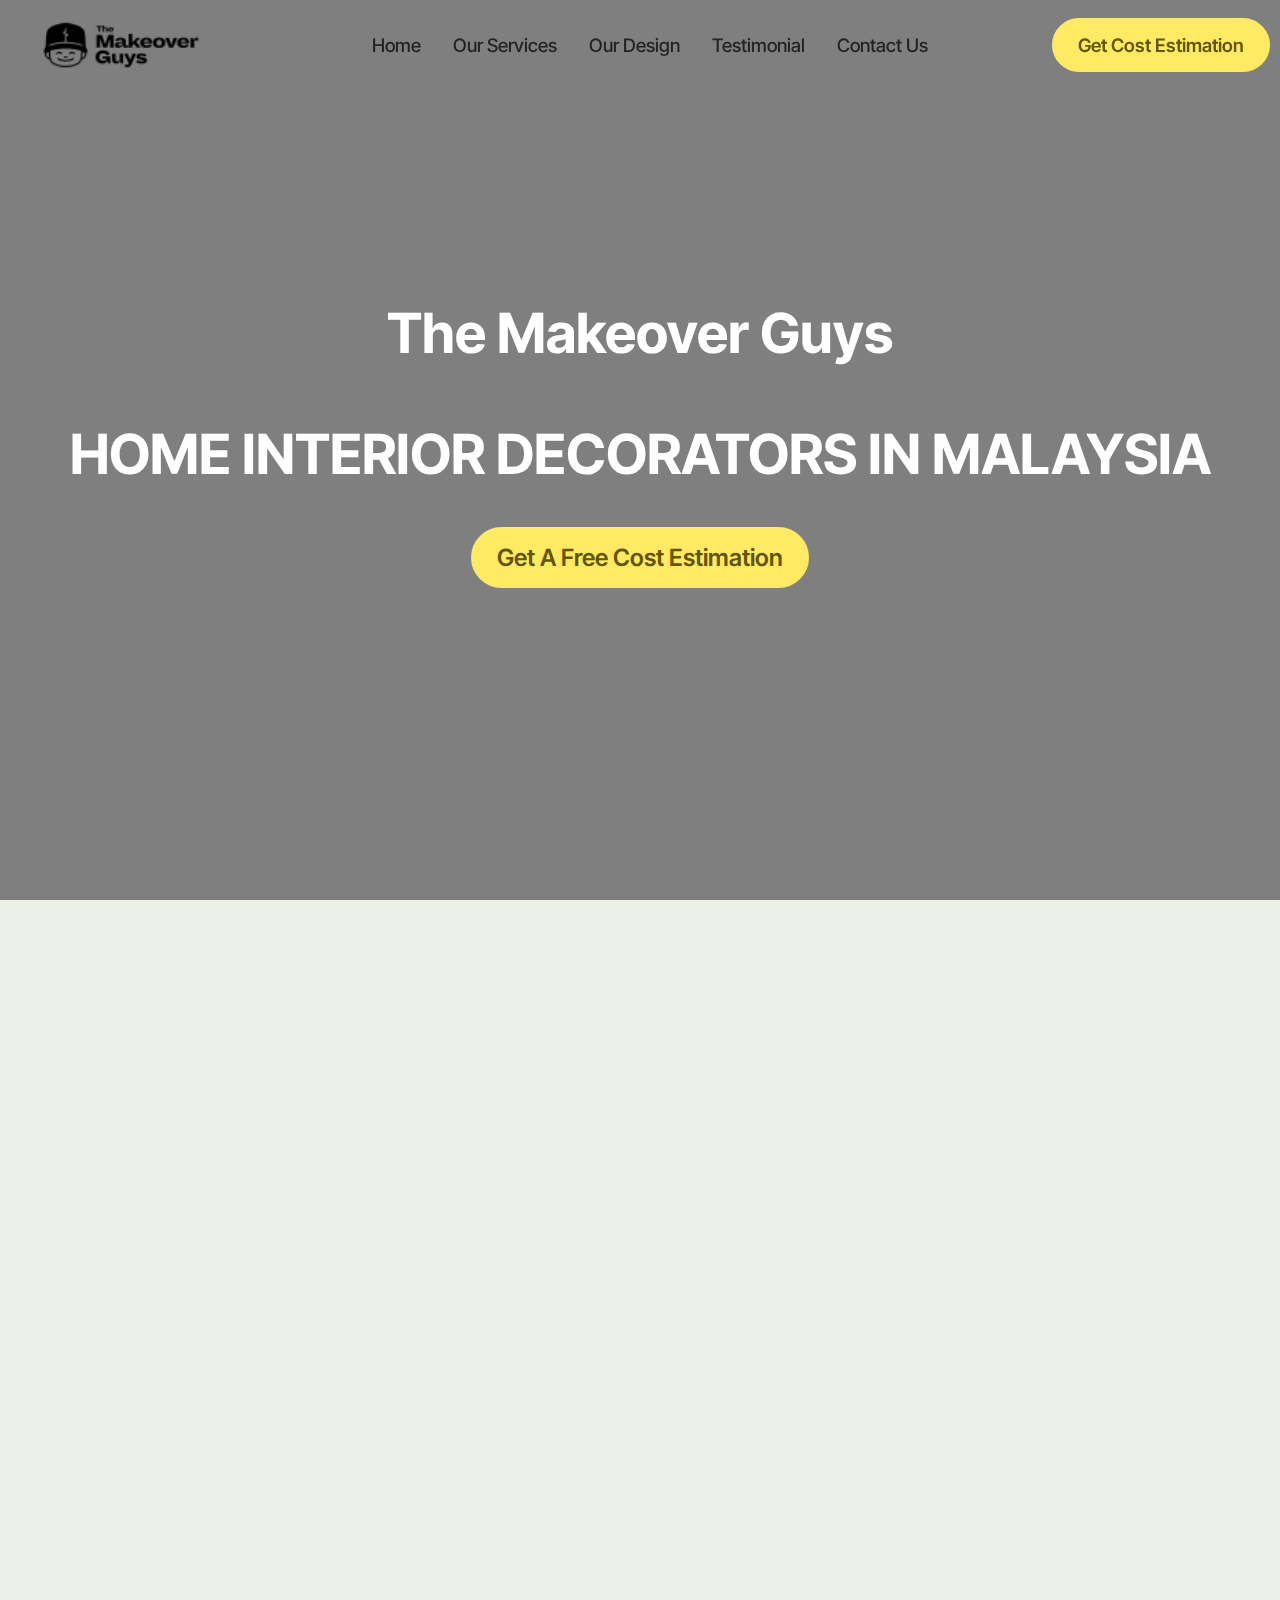
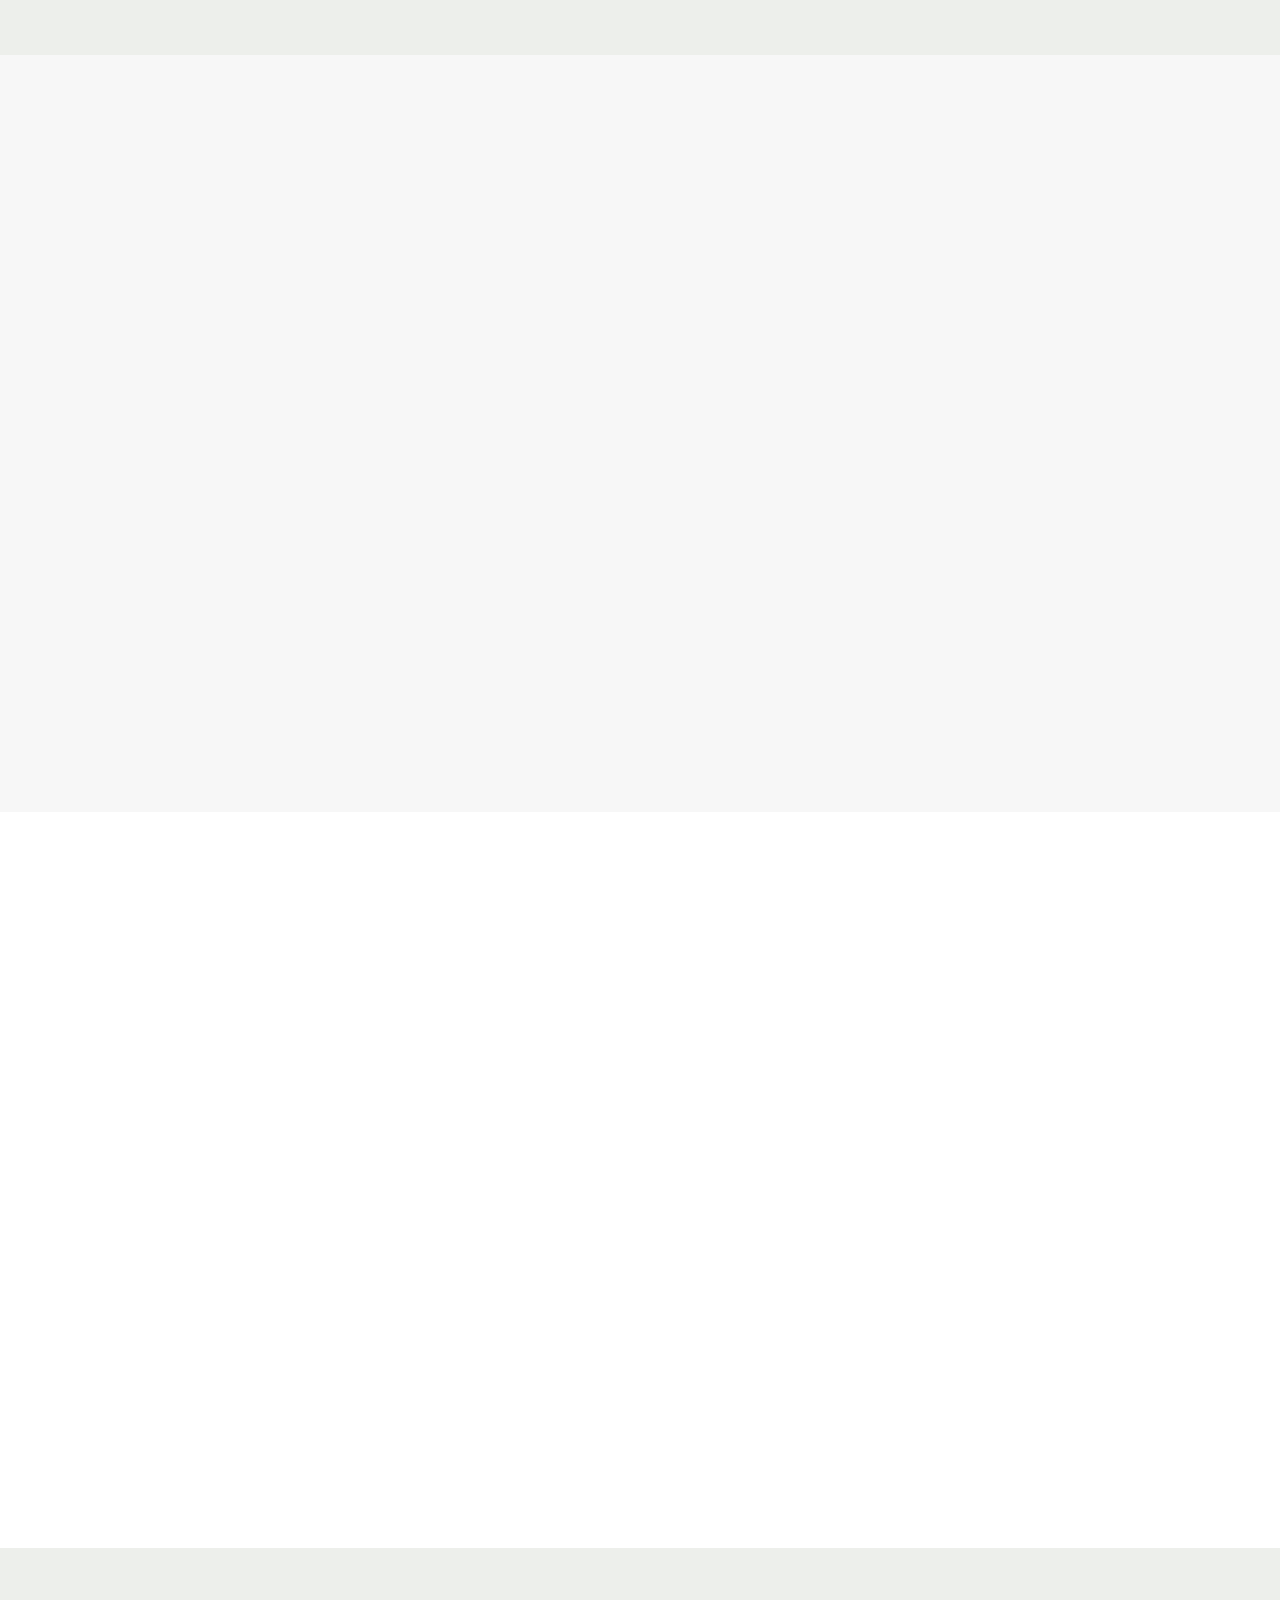
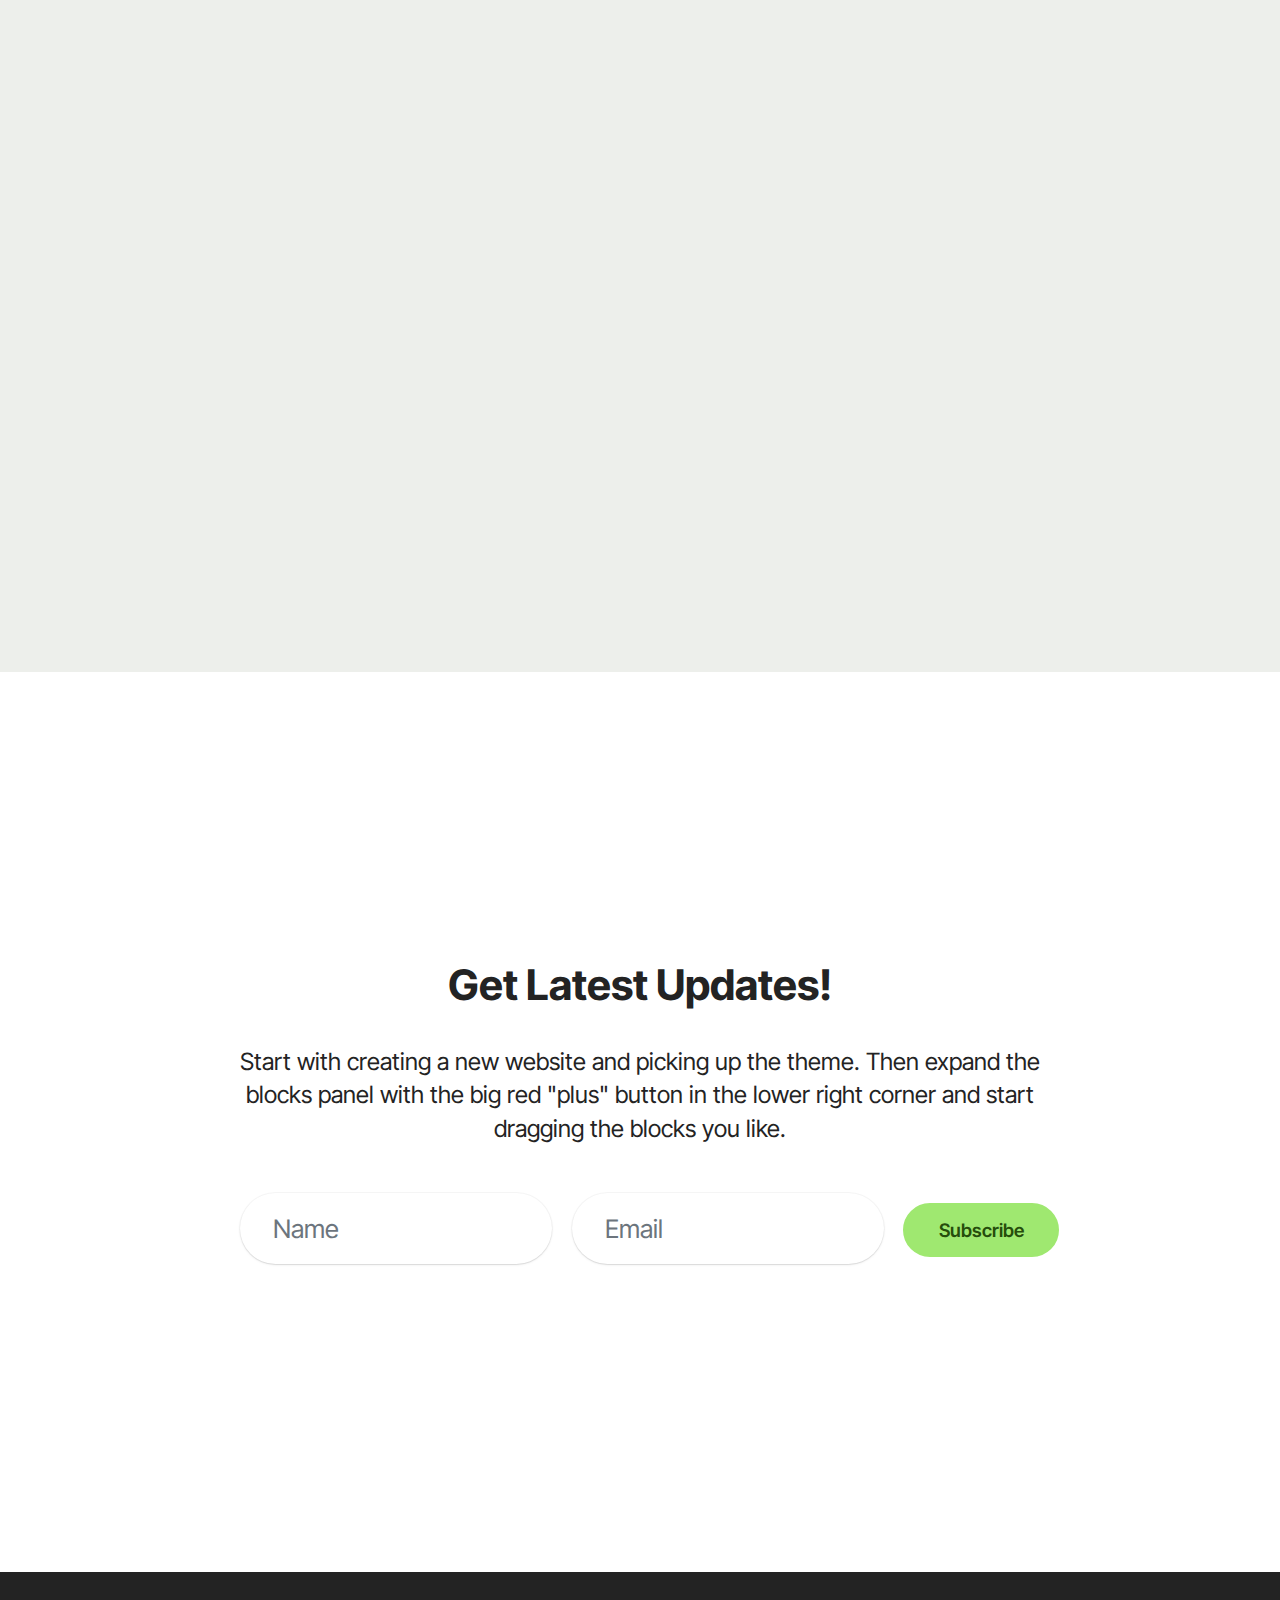
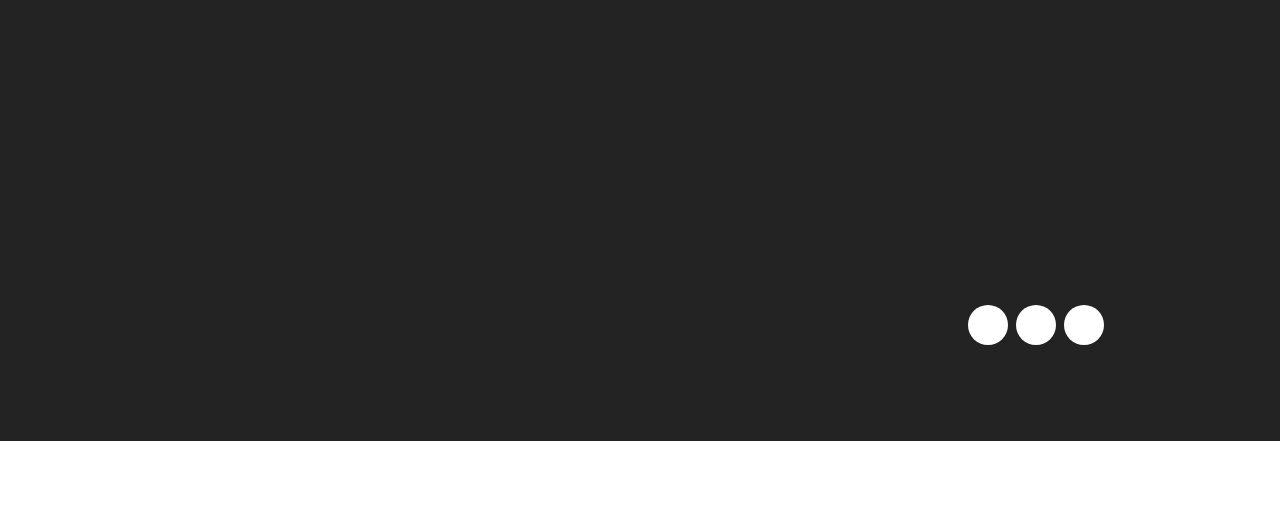
==== index.html @ 146c9460 "create github pages" ====
<!DOCTYPE html>
<html  >
<head>
  <!-- Site made with Mobirise Website Builder v5.9.18, https://mobirise.com -->
  <meta charset="UTF-8">
  <meta http-equiv="X-UA-Compatible" content="IE=edge">
  <meta name="generator" content="Mobirise v5.9.18, mobirise.com">
  <meta name="viewport" content="width=device-width, initial-scale=1, minimum-scale=1">
  <link rel="shortcut icon" href="assets/images/mog-115x36.png" type="image/x-icon">
  <meta name="description" content="">
  
  
  <title>Home</title>
  <link rel="stylesheet" href="assets/web/assets/mobirise-icons2/mobirise2.css">
  <link rel="stylesheet" href="assets/web/assets/mobirise-icons/mobirise-icons.css">
  <link rel="stylesheet" href="assets/bootstrap/css/bootstrap.min.css">
  <link rel="stylesheet" href="assets/bootstrap/css/bootstrap-grid.min.css">
  <link rel="stylesheet" href="assets/bootstrap/css/bootstrap-reboot.min.css">
  <link rel="stylesheet" href="assets/parallax/jarallax.css">
  <link rel="stylesheet" href="assets/animatecss/animate.css">
  <link rel="stylesheet" href="assets/dropdown/css/style.css">
  <link rel="stylesheet" href="assets/socicon/css/styles.css">
  <link rel="stylesheet" href="assets/theme/css/style.css">
  <link rel="preload" href="https://fonts.googleapis.com/css?family=Inter+Tight:100,200,300,400,500,600,700,800,900,100i,200i,300i,400i,500i,600i,700i,800i,900i&display=swap" as="style" onload="this.onload=null;this.rel='stylesheet'">
  <noscript><link rel="stylesheet" href="https://fonts.googleapis.com/css?family=Inter+Tight:100,200,300,400,500,600,700,800,900,100i,200i,300i,400i,500i,600i,700i,800i,900i&display=swap"></noscript>
  <link rel="preload" as="style" href="assets/mobirise/css/mbr-additional.css?v=JGMS5K"><link rel="stylesheet" href="assets/mobirise/css/mbr-additional.css?v=JGMS5K" type="text/css">

  
  
  
</head>
<body>
  
  <section data-bs-version="5.1" class="menu menu6 cid-ufK9BIDFIO" once="menu" id="menu06-1">
	

	<nav class="navbar navbar-dropdown opacityScroll navbar-fixed-top navbar-expand-lg">
		<div class="container">
			<div class="navbar-brand">
				<span class="navbar-logo">
					<a href="https://mobiri.se">
						<img src="assets/images/mog-115x36.png" alt="Mobirise Website Builder" style="height: 3.1rem;">
					</a>
				</span>
				<span class="navbar-caption-wrap"><a class="navbar-caption text-secondary display-7" href="https://mobiri.se"></a></span>
			</div>
			<button class="navbar-toggler" type="button" data-toggle="collapse" data-bs-toggle="collapse" data-target="#navbarSupportedContent" data-bs-target="#navbarSupportedContent" aria-controls="navbarNavAltMarkup" aria-expanded="false" aria-label="Toggle navigation">
				<div class="hamburger">
					<span></span>
					<span></span>
					<span></span>
					<span></span>
				</div>
			</button>
			<div class="collapse navbar-collapse opacityScroll" id="navbarSupportedContent">
				<ul class="navbar-nav nav-dropdown" data-app-modern-menu="true"><li class="nav-item">
						<a class="nav-link link text-black display-4" href="https://mobiri.se">Home</a>
					</li>
					<li class="nav-item">
						<a class="nav-link link text-black display-4" href="https://mobiri.se" aria-expanded="false">Our Services</a>
					</li>
					<li class="nav-item">
						<a class="nav-link link text-black display-4" href="https://mobiri.se">Our Design</a>
					</li><li class="nav-item"><a class="nav-link link text-black display-4" href="https://mobiri.se">Testimonial</a></li><li class="nav-item"><a class="nav-link link text-black display-4" href="https://mobiri.se">Contact Us</a></li></ul>
				
				<div class="navbar-buttons mbr-section-btn"><a class="btn btn-danger display-4" href="https://mobiri.se">Get Cost Estimation</a></div>
			</div>
		</div>
	</nav>
</section>

<section data-bs-version="5.1" class="header16 cid-uge7I8CUsF mbr-fullscreen" data-bg-video="https://www.youtube.com/watch?v=ysDFEWTK0n8&amp;t=70s" id="header17-7">
  
  <div class="mbr-overlay" style="opacity: 0.5; background-color: rgb(0, 0, 0);"></div>
  <div class="container-fluid">
    <div class="row">
      <div class="content-wrap col-12 col-md-12">
        <h1 class="mbr-section-title mbr-fonts-style mbr-white mb-4 display-1"><strong>The Makeover Guys</strong><br><strong><br>HOME INTERIOR DECORATORS IN MALAYSIA</strong></h1>
        
        
        <div class="mbr-section-btn"><a class="btn btn-danger display-7" href="https://mobiri.se">Get A Free Cost Estimation</a></div>
      </div>
    </div>
  </div>
</section>

<section data-bs-version="5.1" class="header1 cid-ugelvZWsQ1" id="header01-8">
	

	
	

	<div class="container">
		<div class="row justify-content-center">
			<div class="col-12 col-md-12 col-lg-7 image-wrapper">
				<img class="w-100" src="assets/images/1-1580x965.jpg" alt="Mobirise Website Builder">
			</div>
			<div class="col-12 col-lg col-md-12">
				<div class="text-wrapper align-left">
					<h1 class="mbr-section-title mbr-fonts-style mb-4 display-2"><strong>Enabling people to enjoy better homes</strong></h1>
					<p class="mbr-text mbr-fonts-style mb-4 display-7">We believe that great designs should, and can, be available to everyone.<br><br>A home is more than just 4 walls and a roof over your head. It is your sanctuary, a place where memories are built and moments are shared. Everybody wants a better home, but most are faced with high monetary costs, time costs, and difficult design decisions.<br><br>By implementing smart interiors, we effectively changed the age-old property industry and made it easier for society to live in better homes.<br></p>
					
				</div>
			</div>
		</div>
	</div>
</section>

<section data-bs-version="5.1" class="header1 cid-ugeorm2coM" id="header01-9">
	

	
	

	<div class="container">
		<div class="row justify-content-center">
			<div class="col-12 col-md-12 col-lg-5 image-wrapper">
				<img class="w-100" src="assets/images/about6-v2-561x561.png" alt="Mobirise Website Builder">
			</div>
			<div class="col-12 col-lg col-md-12">
				<div class="text-wrapper align-left">
					<h1 class="mbr-section-title mbr-fonts-style mb-4 display-2"><strong>We deliver</strong><div><strong>JOY, PROFITABILITY, AND TRUST</strong></div></h1>
					<p class="mbr-text mbr-fonts-style mb-4 display-7">Everything we do is in the spirit of sparking joy; from improving living spaces to witnessing the awestruck look on the faces of home seekers, now able to live in their dream home.<br><br>Unleashing the potential of property spaces inevitably leads to profitability, which is our primary aim - to increase your Return On Investment (ROI) with virtually no hassle on your part.<br><br>We are proud of what we do, and we'll never stop striving to uphold the trust you have bestowed on us.</p>
					
				</div>
			</div>
		</div>
	</div>
</section>

<section data-bs-version="5.1" class="features25 cid-ugfsfGLKFU" id="features1-b">
    

    
    
    <div class="container">
        <div class="row mb-5">
            <div class="col-12">
                <h3 class="mbr-section-title mbr-fonts-style align-center mb-2 display-2"><strong>Why Choose The Makeover Guys?</strong></h3>
                <h5 class="mbr-section-subtitle mbr-fonts-style align-center mb-0 display-7">Home makeovers are our passion, and we strive to do everything we can to make the entire process and outcome enjoyable for you - from ownstay to investors, and even tenants in mind.</h5>
            </div>
        </div>
        <div class="row">
            
            
            <div class="item features-without-image mb-5 col-12 col-md-4 active">
                <div class="item-wrapper align-center">
                    <div class="iconfont-wrapper">
                        <span class="mbr-iconfont mobi-mbri-cash mobi-mbri"></span>
                    </div>
                    <h5 class="card-title mbr-fonts-style display-7"><strong>Budget-Friendly Makeovers</strong></h5>
                    <p class="card-text mbr-fonts-style mb-0 display-7">All sites you create with the Mobirise web builder are
                        mobile-friendly natively. No special actions required.</p>
                </div>
            </div><div class="item features-without-image mb-5 col-12 col-md-4">
                <div class="item-wrapper align-center">
                    <div class="card-box">
                        <div class="iconfont-wrapper">
                            <span class="mbr-iconfont mbri-growing-chart"></span>
                        </div>
                        <h5 class="card-title mbr-fonts-style display-7"><strong>High Rental Rate</strong></h5>
                        <p class="card-text mbr-fonts-style mb-0 display-7">Select the theme that suits you. Each theme in the Mobirise
                            site builder contains a set of unique blocks.</p>
                    </div>
                </div>
            </div><div class="item features-without-image mb-5 col-12 col-md-4">
                <div class="item-wrapper align-center">
                    <div class="card-box">
                        <div class="iconfont-wrapper">
                            <span class="mbr-iconfont mobi-mbri-timer mobi-mbri"></span>
                        </div>
                        <h5 class="card-title mbr-fonts-style display-7"><strong>We Work Fast</strong></h5>
                        <p class="card-text mbr-fonts-style mb-0 display-7">Your property will be ready to rent in just 30 working days!</p>
                    </div>
                </div>
            </div>
        </div>
    </div>
</section>

<section data-bs-version="5.1" class="gallery06 cid-ugfxtfEKmx" id="gallery06-i">
    
    
    <div class="container">
        <div class="row justify-content-center">
            <div class="col-12 content-head">
                <div class="mbr-section-head mb-5">
                    <h4 class="mbr-section-title mbr-fonts-style align-center mb-0 display-2"><strong>Experience Our Space Design</strong></h4>
                    
                </div>
            </div>
        </div>
        <div class="row">
            <div class="item features-image col-12 col-md-6 col-lg-3 active">
                <div class="item-wrapper">
                    <div class="item-img">
                        <img src="assets/images/1-1-591x361.jpg" alt="Mobirise Website Builder" title="" data-slide-to="0" data-bs-slide-to="0">
                    </div>
                </div>
            </div>
            <div class="item features-image col-12 col-md-6 col-lg-3">
                <div class="item-wrapper">
                    <div class="item-img">
                        <img src="assets/images/1-591x361.jpg" alt="Mobirise Website Builder" title="" data-slide-to="1" data-bs-slide-to="1">
                    </div>
                </div>
            </div>
            <div class="item features-image col-12 col-md-6 col-lg-3">
                <div class="item-wrapper">
                    <div class="item-img">
                        <img src="assets/images/zen-591x361.jpg" alt="Mobirise Website Builder" title="" data-slide-to="2" data-bs-slide-to="2">
                    </div>
                </div>
            </div>
            <div class="item features-image col-12 col-md-6 col-lg-3">
                <div class="item-wrapper">
                    <div class="item-img">
                        <img src="assets/images/dew-591x361.jpg" alt="Mobirise Website Builder" title="" data-slide-to="3" data-bs-slide-to="3">
                    </div>
                </div>
            </div>
            
            
            
            

        </div>
        <div class="mbr-section-btn mt-4"><a class="btn btn-primary display-7" href="https://mobiri.se">More Design</a></div>
    </div>
</section>

<section data-bs-version="5.1" class="form1 cid-ugfuvEp66Y mbr-fullscreen mbr-parallax-background" id="form1-d">

    

    
    <div class="mbr-overlay" style="opacity: 0.5; background-color: rgb(255, 255, 255);"></div>
    <div class="container">
        <div class="row justify-content-center">
            <div class="col-lg-8 mx-auto mbr-form" data-form-type="formoid">
                <form action="https://mobirise.eu/" method="POST" class="mbr-form form-with-styler" data-form-title="Form Name"><input type="hidden" name="email" data-form-email="true" value="2MekInTmHu/ZaYK9vKWBrpuL0NGkNhLraY0VZ3li3/+sX17E/9TIN7U1PrMt8M6JyFvactoIgnVIHXqr+yWojLuPo8VQEpiT2eJbRAEQZX0fforETKlGR0cf86oUn6zM">
                    <div class="row">
                        <div hidden="hidden" data-form-alert="" class="alert alert-success col-12">Thanks for filling out the form!</div>
                        <div hidden="hidden" data-form-alert-danger="" class="alert alert-danger col-12">
                            Oops...! some problem!
                        </div>
                    </div>
                    <div class="dragArea row">
                        <div class="col-12">
                            <h1 class="mbr-section-title mb-4 mbr-fonts-style align-center display-2">
                                <strong>Get Latest Updates!</strong>
                            </h1>
                        </div>
                        <div class="col-12">
                            <p class="mbr-text mbr-fonts-style mb-5 align-center display-7">Start with creating a new website and picking up the theme. Then expand the blocks panel with the big red "plus" button in the lower right corner and start dragging the blocks you like.</p>
                        </div>
                        <div class="col-md col-12 form-group mb-3" data-for="name">
                            <input type="text" name="name" placeholder="Name" data-form-field="Name" class="form-control" id="name-form1-d">
                        </div>
                        <div class="col-md col-12 form-group mb-3" data-for="email">
                            <input type="email" name="email" placeholder="Email" data-form-field="Email" class="form-control" id="email-form1-d">
                        </div>
                        <div class="mbr-section-btn col-12 col-md-auto">
                            <button type="submit" class="btn btn-primary display-4">Subscribe</button>
                        </div>
                    </div>
                </form>
            </div>
        </div>
    </div>
</section>

<section data-bs-version="5.1" class="footer1 cid-ugfulcZ9ON" once="footers" id="footer1-c">

    

    
    
    <div class="container">
        <div class="row mbr-white">
            <div class="col-12 col-md-6 col-lg-3">
                <h5 class="mbr-section-subtitle mbr-fonts-style mb-2 display-7">
                    <strong>Mobirise Help</strong>
                </h5>
                <ul class="list mbr-fonts-style display-4">
                    <li class="mbr-text item-wrap">Help Center</li>
                    <li class="mbr-text item-wrap">Mobirise Forums</li>
                    <li class="mbr-text item-wrap">Mobirise Kit</li>
                    <li class="mbr-text item-wrap">Our site</li>
                </ul>
            </div>
            <div class="col-12 col-md-6 col-lg-3">
                <h5 class="mbr-section-subtitle mbr-fonts-style mb-2 display-7">
                    <strong>Themes</strong>
                </h5>
                <ul class="list mbr-fonts-style display-4">

                    <li class="mbr-text item-wrap">Mobirise 5</li>
                    <li class="mbr-text item-wrap">Mobirise AMP</li>
                    <li class="mbr-text item-wrap">Mobirise Kit</li>
                </ul>
            </div>
            <div class="col-12 col-md-6 col-lg-3">
                <h5 class="mbr-section-subtitle mbr-fonts-style mb-2 display-7">
                    <strong>Extensions</strong>
                </h5>
                <ul class="list mbr-fonts-style display-4">
                    <li class="mbr-text item-wrap">Code Editor</li>
                    <li class="mbr-text item-wrap">Form Builder</li>
                    <li class="mbr-text item-wrap">Popup Builder</li>
                    <li class="mbr-text item-wrap">Enterprise</li>
                </ul>
            </div>
            <div class="col-12 col-md-6 col-lg-3">
                <h5 class="mbr-section-subtitle mbr-fonts-style mb-2 display-7">
                    <strong>About</strong>
                </h5>
                <p class="mbr-text mbr-fonts-style mb-4 display-4">
                    Mobirise is a free offline app for
                    Windows and Mac to easily create small/medium websites, landing pages, online resumes and
                    portfolios.</p>
                <h5 class="mbr-section-subtitle mbr-fonts-style mb-3 display-7">
                    <strong>Social</strong>
                </h5>
                <div class="social-row display-7">
                    <div class="soc-item">
                        <a href="https://twitter.com/mobirise" target="_blank">
                            <span class="mbr-iconfont socicon socicon-facebook"></span>
                        </a>
                    </div>
                    <div class="soc-item">
                        <a href="https://twitter.com/mobirise" target="_blank">
                            <span class="mbr-iconfont socicon socicon-twitter"></span>
                        </a>
                    </div>
                    <div class="soc-item">
                        <a href="https://twitter.com/mobirise" target="_blank">
                            <span class="mbr-iconfont socicon socicon-instagram"></span>
                        </a>
                    </div>
                    
                </div>
            </div>
            
        </div>
    </div>
</section><section class="display-7" style="padding: 0;align-items: center;justify-content: center;flex-wrap: wrap;    align-content: center;display: flex;position: relative;height: 4rem;"><a href="https://mobiri.se/3269190" style="flex: 1 1;height: 4rem;position: absolute;width: 100%;z-index: 1;"><img alt="" style="height: 4rem;" src="[data-uri]"></a><p style="margin: 0;text-align: center;" class="display-7">&#8204;</p><a style="z-index:1" href="https://mobirise.com/builder/ai-website-generator.html">AI Website Generator</a></section><script src="assets/bootstrap/js/bootstrap.bundle.min.js"></script>  <script src="assets/parallax/jarallax.js"></script>  <script src="assets/smoothscroll/smooth-scroll.js"></script>  <script src="assets/ytplayer/index.js"></script>  <script src="assets/dropdown/js/navbar-dropdown.js"></script>  <script src="assets/vimeoplayer/player.js"></script>  <script src="assets/theme/js/script.js"></script>  <script src="assets/formoid/formoid.min.js"></script>  
  
  
  <input name="animation" type="hidden">
  </body>
</html>
---- assets/web/assets/mobirise-icons2/mobirise2.css ----
@font-face {
  font-family: 'Moririse2';
  font-display: swap;
  src:  url('mobirise2.eot?f2bix4');
  src:  url('mobirise2.eot?f2bix4#iefix') format('embedded-opentype'),
    url('mobirise2.ttf?f2bix4') format('truetype'),
    url('mobirise2.woff?f2bix4') format('woff'),
    url('mobirise2.svg?f2bix4#mobirise2') format('svg');
  font-weight: normal;
  font-style: normal;
}

[class^="mobi-"], [class*=" mobi-"] {
  /* use !important to prevent issues with browser extensions that change fonts */
  font-family: 'Moririse2' !important;
  speak: none;
  font-style: normal;
  font-weight: normal;
  font-variant: normal;
  text-transform: none;
  line-height: 1;

  /* Better Font Rendering =========== */
  -webkit-font-smoothing: antialiased;
  -moz-osx-font-smoothing: grayscale;
}

.mobi-mbri-add-submenu:before {
  content: "\e900";
}
.mobi-mbri-alert:before {
  content: "\e901";
}
.mobi-mbri-align-center:before {
  content: "\e902";
}
.mobi-mbri-align-justify:before {
  content: "\e903";
}
.mobi-mbri-align-left:before {
  content: "\e904";
}
.mobi-mbri-align-right:before {
  content: "\e905";
}
.mobi-mbri-android:before {
  content: "\e906";
}
.mobi-mbri-apple:before {
  content: "\e907";
}
.mobi-mbri-arrow-down:before {
  content: "\e908";
}
.mobi-mbri-arrow-next:before {
  content: "\e909";
}
.mobi-mbri-arrow-prev:before {
  content: "\e90a";
}
.mobi-mbri-arrow-up:before {
  content: "\e90b";
}
.mobi-mbri-bold:before {
  content: "\e90c";
}
.mobi-mbri-bookmark:before {
  content: "\e90d";
}
.mobi-mbri-bootstrap:before {
  content: "\e90e";
}
.mobi-mbri-briefcase:before {
  content: "\e90f";
}
.mobi-mbri-browse:before {
  content: "\e910";
}
.mobi-mbri-bulleted-list:before {
  content: "\e911";
}
.mobi-mbri-calendar:before {
  content: "\e912";
}
.mobi-mbri-camera:before {
  content: "\e913";
}
.mobi-mbri-cart-add:before {
  content: "\e914";
}
.mobi-mbri-cart-full:before {
  content: "\e915";
}
.mobi-mbri-cash:before {
  content: "\e916";
}
.mobi-mbri-change-style:before {
  content: "\e917";
}
.mobi-mbri-chat:before {
  content: "\e918";
}
.mobi-mbri-clock:before {
  content: "\e919";
}
.mobi-mbri-close:before {
  content: "\e91a";
}
.mobi-mbri-cloud:before {
  content: "\e91b";
}
.mobi-mbri-code:before {
  content: "\e91c";
}
.mobi-mbri-contact-form:before {
  content: "\e91d";
}
.mobi-mbri-credit-card:before {
  content: "\e91e";
}
.mobi-mbri-cursor-click:before {
  content: "\e91f";
}
.mobi-mbri-cust-feedback:before {
  content: "\e920";
}
.mobi-mbri-database:before {
  content: "\e921";
}
.mobi-mbri-delivery:before {
  content: "\e922";
}
.mobi-mbri-desktop:before {
  content: "\e923";
}
.mobi-mbri-devices:before {
  content: "\e924";
}
.mobi-mbri-down:before {
  content: "\e925";
}
.mobi-mbri-download-2:before {
  content: "\e926";
}
.mobi-mbri-download:before {
  content: "\e927";
}
.mobi-mbri-drag-n-drop-2:before {
  content: "\e928";
}
.mobi-mbri-drag-n-drop:before {
  content: "\e929";
}
.mobi-mbri-edit-2:before {
  content: "\e92a";
}
.mobi-mbri-edit:before {
  content: "\e92b";
}
.mobi-mbri-error:before {
  content: "\e92c";
}
.mobi-mbri-extension:before {
  content: "\e92d";
}
.mobi-mbri-features:before {
  content: "\e92e";
}
.mobi-mbri-file:before {
  content: "\e92f";
}
.mobi-mbri-flag:before {
  content: "\e930";
}
.mobi-mbri-folder:before {
  content: "\e931";
}
.mobi-mbri-gift:before {
  content: "\e932";
}
.mobi-mbri-github:before {
  content: "\e933";
}
.mobi-mbri-globe-2:before {
  content: "\e934";
}
.mobi-mbri-globe:before {
  content: "\e935";
}
.mobi-mbri-growing-chart:before {
  content: "\e936";
}
.mobi-mbri-hearth:before {
  content: "\e937";
}
.mobi-mbri-help:before {
  content: "\e938";
}
.mobi-mbri-home:before {
  content: "\e939";
}
.mobi-mbri-hot-cup:before {
  content: "\e93a";
}
.mobi-mbri-idea:before {
  content: "\e93b";
}
.mobi-mbri-image-gallery:before {
  content: "\e93c";
}
.mobi-mbri-image-slider:before {
  content: "\e93d";
}
.mobi-mbri-info:before {
  content: "\e93e";
}
.mobi-mbri-italic:before {
  content: "\e93f";
}
.mobi-mbri-key:before {
  content: "\e940";
}
.mobi-mbri-laptop:before {
  content: "\e941";
}
.mobi-mbri-layers:before {
  content: "\e942";
}
.mobi-mbri-left-right:before {
  content: "\e943";
}
.mobi-mbri-left:before {
  content: "\e944";
}
.mobi-mbri-letter:before {
  content: "\e945";
}
.mobi-mbri-like:before {
  content: "\e946";
}
.mobi-mbri-link:before {
  content: "\e947";
}
.mobi-mbri-lock:before {
  content: "\e948";
}
.mobi-mbri-login:before {
  content: "\e949";
}
.mobi-mbri-logout:before {
  content: "\e94a";
}
.mobi-mbri-magic-stick:before {
  content: "\e94b";
}
.mobi-mbri-map-pin:before {
  content: "\e94c";
}
.mobi-mbri-menu:before {
  content: "\e94d";
}
.mobi-mbri-mobile-2:before {
  content: "\e94e";
}
.mobi-mbri-mobile-horizontal:before {
  content: "\e94f";
}
.mobi-mbri-mobile:before {
  content: "\e950";
}
.mobi-mbri-mobirise:before {
  content: "\e951";
}
.mobi-mbri-more-horizontal:before {
  content: "\e952";
}
.mobi-mbri-more-vertical:before {
  content: "\e953";
}
.mobi-mbri-music:before {
  content: "\e954";
}
.mobi-mbri-new-file:before {
  content: "\e955";
}
.mobi-mbri-numbered-list:before {
  content: "\e956";
}
.mobi-mbri-opened-folder:before {
  content: "\e957";
}
.mobi-mbri-pages:before {
  content: "\e958";
}
.mobi-mbri-paper-plane:before {
  content: "\e959";
}
.mobi-mbri-paperclip:before {
  content: "\e95a";
}
.mobi-mbri-phone:before {
  content: "\e95b";
}
.mobi-mbri-photo:before {
  content: "\e95c";
}
.mobi-mbri-photos:before {
  content: "\e95d";
}
.mobi-mbri-pin:before {
  content: "\e95e";
}
.mobi-mbri-play:before {
  content: "\e95f";
}
.mobi-mbri-plus:before {
  content: "\e960";
}
.mobi-mbri-preview:before {
  content: "\e961";
}
.mobi-mbri-print:before {
  content: "\e962";
}
.mobi-mbri-protect:before {
  content: "\e963";
}
.mobi-mbri-question:before {
  content: "\e964";
}
.mobi-mbri-quote-left:before {
  content: "\e965";
}
.mobi-mbri-quote-right:before {
  content: "\e966";
}
.mobi-mbri-redo:before {
  content: "\e967";
}
.mobi-mbri-refresh:before {
  content: "\e968";
}
.mobi-mbri-responsive-2:before {
  content: "\e969";
}
.mobi-mbri-responsive:before {
  content: "\e96a";
}
.mobi-mbri-right:before {
  content: "\e96b";
}
.mobi-mbri-rocket:before {
  content: "\e96c";
}
.mobi-mbri-sad-face:before {
  content: "\e96d";
}
.mobi-mbri-sale:before {
  content: "\e96e";
}
.mobi-mbri-save:before {
  content: "\e96f";
}
.mobi-mbri-search:before {
  content: "\e970";
}
.mobi-mbri-setting-2:before {
  content: "\e971";
}
.mobi-mbri-setting-3:before {
  content: "\e972";
}
.mobi-mbri-setting:before {
  content: "\e973";
}
.mobi-mbri-share:before {
  content: "\e974";
}
.mobi-mbri-shopping-bag:before {
  content: "\e975";
}
.mobi-mbri-shopping-basket:before {
  content: "\e976";
}
.mobi-mbri-shopping-cart:before {
  content: "\e977";
}
.mobi-mbri-sites:before {
  content: "\e978";
}
.mobi-mbri-smile-face:before {
  content: "\e979";
}
.mobi-mbri-speed:before {
  content: "\e97a";
}
.mobi-mbri-star:before {
  content: "\e97b";
}
.mobi-mbri-success:before {
  content: "\e97c";
}
.mobi-mbri-sun:before {
  content: "\e97d";
}
.mobi-mbri-sun2:before {
  content: "\e97e";
}
.mobi-mbri-tablet-vertical:before {
  content: "\e97f";
}
.mobi-mbri-tablet:before {
  content: "\e980";
}
.mobi-mbri-target:before {
  content: "\e981";
}
.mobi-mbri-timer:before {
  content: "\e982";
}
.mobi-mbri-to-ftp:before {
  content: "\e983";
}
.mobi-mbri-to-local-drive:before {
  content: "\e984";
}
.mobi-mbri-touch-swipe:before {
  content: "\e985";
}
.mobi-mbri-touch:before {
  content: "\e986";
}
.mobi-mbri-trash:before {
  content: "\e987";
}
.mobi-mbri-underline:before {
  content: "\e988";
}
.mobi-mbri-undo:before {
  content: "\e989";
}
.mobi-mbri-unlink:before {
  content: "\e98a";
}
.mobi-mbri-unlock:before {
  content: "\e98b";
}
.mobi-mbri-up-down:before {
  content: "\e98c";
}
.mobi-mbri-up:before {
  content: "\e98d";
}
.mobi-mbri-update:before {
  content: "\e98e";
}
.mobi-mbri-upload-2:before {
  content: "\e98f";
}
.mobi-mbri-upload:before {
  content: "\e990";
}
.mobi-mbri-user-2:before {
  content: "\e991";
}
.mobi-mbri-user:before {
  content: "\e992";
}
.mobi-mbri-users:before {
  content: "\e993";
}
.mobi-mbri-video-play:before {
  content: "\e994";
}
.mobi-mbri-video:before {
  content: "\e995";
}
.mobi-mbri-watch:before {
  content: "\e996";
}
.mobi-mbri-website-theme-2:before {
  content: "\e997";
}
.mobi-mbri-website-theme:before {
  content: "\e998";
}
.mobi-mbri-wifi:before {
  content: "\e999";
}
.mobi-mbri-windows:before {
  content: "\e99a";
}
.mobi-mbri-zoom-in:before {
  content: "\e99b";
}
.mobi-mbri-zoom-out:before {
  content: "\e99c";
}
---- assets/web/assets/mobirise-icons/mobirise-icons.css ----
@font-face {
  font-family: 'MobiriseIcons';
  src:  url('mobirise-icons.eot?spat4u');
  src:  url('mobirise-icons.eot?spat4u#iefix') format('embedded-opentype'),
    url('mobirise-icons.ttf?spat4u') format('truetype'),
    url('mobirise-icons.woff?spat4u') format('woff'),
    url('mobirise-icons.svg?spat4u#MobiriseIcons') format('svg');
  font-weight: normal;
  font-style: normal;
  font-display: swap;
}

[class^="mbri-"], [class*=" mbri-"] {
  /* use !important to prevent issues with browser extensions that change fonts */
  font-family: MobiriseIcons !important;
  speak: none;
  font-style: normal;
  font-weight: normal;
  font-variant: normal;
  text-transform: none;
  line-height: 1;

  /* Better Font Rendering =========== */
  -webkit-font-smoothing: antialiased;
  -moz-osx-font-smoothing: grayscale;
}

.mbri-add-submenu:before {
  content: "\e900";
}
.mbri-alert:before {
  content: "\e901";
}
.mbri-align-center:before {
  content: "\e902";
}
.mbri-align-justify:before {
  content: "\e903";
}
.mbri-align-left:before {
  content: "\e904";
}
.mbri-align-right:before {
  content: "\e905";
}
.mbri-android:before {
  content: "\e906";
}
.mbri-apple:before {
  content: "\e907";
}
.mbri-arrow-down:before {
  content: "\e908";
}
.mbri-arrow-next:before {
  content: "\e909";
}
.mbri-arrow-prev:before {
  content: "\e90a";
}
.mbri-arrow-up:before {
  content: "\e90b";
}
.mbri-bold:before {
  content: "\e90c";
}
.mbri-bookmark:before {
  content: "\e90d";
}
.mbri-bootstrap:before {
  content: "\e90e";
}
.mbri-briefcase:before {
  content: "\e90f";
}
.mbri-browse:before {
  content: "\e910";
}
.mbri-bulleted-list:before {
  content: "\e911";
}
.mbri-calendar:before {
  content: "\e912";
}
.mbri-camera:before {
  content: "\e913";
}
.mbri-cart-add:before {
  content: "\e914";
}
.mbri-cart-full:before {
  content: "\e915";
}
.mbri-cash:before {
  content: "\e916";
}
.mbri-change-style:before {
  content: "\e917";
}
.mbri-chat:before {
  content: "\e918";
}
.mbri-clock:before {
  content: "\e919";
}
.mbri-close:before {
  content: "\e91a";
}
.mbri-cloud:before {
  content: "\e91b";
}
.mbri-code:before {
  content: "\e91c";
}
.mbri-contact-form:before {
  content: "\e91d";
}
.mbri-credit-card:before {
  content: "\e91e";
}
.mbri-cursor-click:before {
  content: "\e91f";
}
.mbri-cust-feedback:before {
  content: "\e920";
}
.mbri-database:before {
  content: "\e921";
}
.mbri-delivery:before {
  content: "\e922";
}
.mbri-desktop:before {
  content: "\e923";
}
.mbri-devices:before {
  content: "\e924";
}
.mbri-down:before {
  content: "\e925";
}
.mbri-download:before {
  content: "\e989";
}
.mbri-drag-n-drop:before {
  content: "\e927";
}
.mbri-drag-n-drop2:before {
  content: "\e928";
}
.mbri-edit:before {
  content: "\e929";
}
.mbri-edit2:before {
  content: "\e92a";
}
.mbri-error:before {
  content: "\e92b";
}
.mbri-extension:before {
  content: "\e92c";
}
.mbri-features:before {
  content: "\e92d";
}
.mbri-file:before {
  content: "\e92e";
}
.mbri-flag:before {
  content: "\e92f";
}
.mbri-folder:before {
  content: "\e930";
}
.mbri-gift:before {
  content: "\e931";
}
.mbri-github:before {
  content: "\e932";
}
.mbri-globe:before {
  content: "\e933";
}
.mbri-globe-2:before {
  content: "\e934";
}
.mbri-growing-chart:before {
  content: "\e935";
}
.mbri-hearth:before {
  content: "\e936";
}
.mbri-help:before {
  content: "\e937";
}
.mbri-home:before {
  content: "\e938";
}
.mbri-hot-cup:before {
  content: "\e939";
}
.mbri-idea:before {
  content: "\e93a";
}
.mbri-image-gallery:before {
  content: "\e93b";
}
.mbri-image-slider:before {
  content: "\e93c";
}
.mbri-info:before {
  content: "\e93d";
}
.mbri-italic:before {
  content: "\e93e";
}
.mbri-key:before {
  content: "\e93f";
}
.mbri-laptop:before {
  content: "\e940";
}
.mbri-layers:before {
  content: "\e941";
}
.mbri-left-right:before {
  content: "\e942";
}
.mbri-left:before {
  content: "\e943";
}
.mbri-letter:before {
  content: "\e944";
}
.mbri-like:before {
  content: "\e945";
}
.mbri-link:before {
  content: "\e946";
}
.mbri-lock:before {
  content: "\e947";
}
.mbri-login:before {
  content: "\e948";
}
.mbri-logout:before {
  content: "\e949";
}
.mbri-magic-stick:before {
  content: "\e94a";
}
.mbri-map-pin:before {
  content: "\e94b";
}
.mbri-menu:before {
  content: "\e94c";
}
.mbri-mobile:before {
  content: "\e94d";
}
.mbri-mobile2:before {
  content: "\e94e";
}
.mbri-mobirise:before {
  content: "\e94f";
}
.mbri-more-horizontal:before {
  content: "\e950";
}
.mbri-more-vertical:before {
  content: "\e951";
}
.mbri-music:before {
  content: "\e952";
}
.mbri-new-file:before {
  content: "\e953";
}
.mbri-numbered-list:before {
  content: "\e954";
}
.mbri-opened-folder:before {
  content: "\e955";
}
.mbri-pages:before {
  content: "\e956";
}
.mbri-paper-plane:before {
  content: "\e957";
}
.mbri-paperclip:before {
  content: "\e958";
}
.mbri-photo:before {
  content: "\e959";
}
.mbri-photos:before {
  content: "\e95a";
}
.mbri-pin:before {
  content: "\e95b";
}
.mbri-play:before {
  content: "\e95c";
}
.mbri-plus:before {
  content: "\e95d";
}
.mbri-preview:before {
  content: "\e95e";
}
.mbri-print:before {
  content: "\e95f";
}
.mbri-protect:before {
  content: "\e960";
}
.mbri-question:before {
  content: "\e961";
}
.mbri-quote-left:before {
  content: "\e962";
}
.mbri-quote-right:before {
  content: "\e963";
}
.mbri-refresh:before {
  content: "\e964";
}
.mbri-responsive:before {
  content: "\e965";
}
.mbri-right:before {
  content: "\e966";
}
.mbri-rocket:before {
  content: "\e967";
}
.mbri-sad-face:before {
  content: "\e968";
}
.mbri-sale:before {
  content: "\e969";
}
.mbri-save:before {
  content: "\e96a";
}
.mbri-search:before {
  content: "\e96b";
}
.mbri-setting:before {
  content: "\e96c";
}
.mbri-setting2:before {
  content: "\e96d";
}
.mbri-setting3:before {
  content: "\e96e";
}
.mbri-share:before {
  content: "\e96f";
}
.mbri-shopping-bag:before {
  content: "\e970";
}
.mbri-shopping-basket:before {
  content: "\e971";
}
.mbri-shopping-cart:before {
  content: "\e972";
}
.mbri-sites:before {
  content: "\e973";
}
.mbri-smile-face:before {
  content: "\e974";
}
.mbri-speed:before {
  content: "\e975";
}
.mbri-star:before {
  content: "\e976";
}
.mbri-success:before {
  content: "\e977";
}
.mbri-sun:before {
  content: "\e978";
}
.mbri-sun2:before {
  content: "\e979";
}
.mbri-tablet:before {
  content: "\e97a";
}
.mbri-tablet-vertical:before {
  content: "\e97b";
}
.mbri-target:before {
  content: "\e97c";
}
.mbri-timer:before {
  content: "\e97d";
}
.mbri-to-ftp:before {
  content: "\e97e";
}
.mbri-to-local-drive:before {
  content: "\e97f";
}
.mbri-touch-swipe:before {
  content: "\e980";
}
.mbri-touch:before {
  content: "\e981";
}
.mbri-trash:before {
  content: "\e982";
}
.mbri-underline:before {
  content: "\e983";
}
.mbri-unlink:before {
  content: "\e984";
}
.mbri-unlock:before {
  content: "\e985";
}
.mbri-up-down:before {
  content: "\e986";
}
.mbri-up:before {
  content: "\e987";
}
.mbri-update:before {
  content: "\e988";
}
.mbri-upload:before {
 content: "\e926"; 
}
.mbri-user:before {
  content: "\e98a";
}
.mbri-user2:before {
  content: "\e98b";
}
.mbri-users:before {
  content: "\e98c";
}
.mbri-video:before {
  content: "\e98d";
}
.mbri-video-play:before {
  content: "\e98e";
}
.mbri-watch:before {
  content: "\e98f";
}
.mbri-website-theme:before {
  content: "\e990";
}
.mbri-wifi:before {
  content: "\e991";
}
.mbri-windows:before {
  content: "\e992";
}
.mbri-zoom-out:before {
  content: "\e993";
}
.mbri-redo:before {
  content: "\e994";
}
.mbri-undo:before {
  content: "\e995";
}
---- assets/parallax/jarallax.css ----
.jarallax {
    position: relative;
    z-index: 0;
}
.jarallax > .jarallax-img {
    position: absolute;
    object-fit: cover;
    /* support for plugin https://github.com/bfred-it/object-fit-images */
    font-family: 'object-fit: cover;';
    top: 0;
    left: 0;
    width: 100%;
    height: 100%;
    z-index: -1;
}
---- assets/dropdown/css/style.css ----
.navbar-dropdown {
  left: 0;
  padding: 0;
  position: absolute;
  right: 0;
  top: 0;
  transition: all 0.45s ease;
  z-index: 1030;
  background: #282828; }
  .navbar-dropdown .navbar-logo {
    margin-right: 0.8rem;
    transition: margin 0.3s ease-in-out;
    vertical-align: middle; }
    .navbar-dropdown .navbar-logo img {
      height: 3.125rem;
      transition: all 0.3s ease-in-out; }
    .navbar-dropdown .navbar-logo.mbr-iconfont {
      font-size: 3.125rem;
      line-height: 3.125rem; }
  .navbar-dropdown .navbar-caption {
    font-weight: 700;
    white-space: normal;
    vertical-align: -4px;
    line-height: 3.125rem !important; }
    .navbar-dropdown .navbar-caption, .navbar-dropdown .navbar-caption:hover {
      color: inherit;
      text-decoration: none; }
  .navbar-dropdown .mbr-iconfont + .navbar-caption {
    vertical-align: -1px; }
  .navbar-dropdown.navbar-fixed-top {
    position: fixed; }
  .navbar-dropdown .navbar-brand span {
    vertical-align: -4px; }
  .navbar-dropdown.bg-color.transparent {
    background: none; }
  .navbar-dropdown.navbar-short .navbar-brand {
    padding: 0.625rem 0; }
    .navbar-dropdown.navbar-short .navbar-brand span {
      vertical-align: -1px; }
  .navbar-dropdown.navbar-short .navbar-caption {
    line-height: 2.375rem !important;
    vertical-align: -2px; }
  .navbar-dropdown.navbar-short .navbar-logo {
    margin-right: 0.5rem; }
    .navbar-dropdown.navbar-short .navbar-logo img {
      height: 2.375rem; }
    .navbar-dropdown.navbar-short .navbar-logo.mbr-iconfont {
      font-size: 2.375rem;
      line-height: 2.375rem; }
  .navbar-dropdown.navbar-short .mbr-table-cell {
    height: 3.625rem; }
  .navbar-dropdown .navbar-close {
    left: 0.6875rem;
    position: fixed;
    top: 0.75rem;
    z-index: 1000; }
  .navbar-dropdown .hamburger-icon {
    content: "";
    display: inline-block;
    vertical-align: middle;
    width: 16px;
    -webkit-box-shadow: 0 -6px 0 1px #282828,0 0 0 1px #282828,0 6px 0 1px #282828;
    -moz-box-shadow: 0 -6px 0 1px #282828,0 0 0 1px #282828,0 6px 0 1px #282828;
    box-shadow: 0 -6px 0 1px #282828,0 0 0 1px #282828,0 6px 0 1px #282828; }

.dropdown-menu .dropdown-toggle[data-toggle="dropdown-submenu"]::after {
  border-bottom: 0.35em solid transparent;
  border-left: 0.35em solid;
  border-right: 0;
  border-top: 0.35em solid transparent;
  margin-left: 0.3rem; }

.dropdown-menu .dropdown-item:focus {
  outline: 0; }

.nav-dropdown {
  font-size: 0.75rem;
  font-weight: 500;
  height: auto !important; }
  .nav-dropdown .nav-btn {
    padding-left: 1rem; }
  .nav-dropdown .link {
    margin: .667em 1.667em;
    font-weight: 500;
    padding: 0;
    transition: color .2s ease-in-out; }
    .nav-dropdown .link.dropdown-toggle {
      margin-right: 2.583em; }
      .nav-dropdown .link.dropdown-toggle::after {
        margin-left: .25rem;
        border-top: 0.35em solid;
        border-right: 0.35em solid transparent;
        border-left: 0.35em solid transparent;
        border-bottom: 0; }
      .nav-dropdown .link.dropdown-toggle[aria-expanded="true"] {
        margin: 0;
        padding: 0.667em 3.263em  0.667em 1.667em; }
  .nav-dropdown .link::after,
  .nav-dropdown .dropdown-item::after {
    color: inherit; }
  .nav-dropdown .btn {
    font-size: 0.75rem;
    font-weight: 700;
    letter-spacing: 0;
    margin-bottom: 0;
    padding-left: 1.25rem;
    padding-right: 1.25rem; }
  .nav-dropdown .dropdown-menu {
    border-radius: 0;
    border: 0;
    left: 0;
    margin: 0;
    padding-bottom: 1.25rem;
    padding-top: 1.25rem;
    position: relative; }
  .nav-dropdown .dropdown-submenu {
    margin-left: 0.125rem;
    top: 0; }
  .nav-dropdown .dropdown-item {
    font-weight: 500;
    line-height: 2;
    padding: 0.3846em 4.615em 0.3846em 1.5385em;
    position: relative;
    transition: color .2s ease-in-out, background-color .2s ease-in-out; }
    .nav-dropdown .dropdown-item::after {
      margin-top: -0.3077em;
      position: absolute;
      right: 1.1538em;
      top: 50%; }
    .nav-dropdown .dropdown-item:focus, .nav-dropdown .dropdown-item:hover {
      background: none; }

@media (max-width: 767px) {
  .nav-dropdown.navbar-toggleable-sm {
    bottom: 0;
    display: none;
    left: 0;
    overflow-x: hidden;
    position: fixed;
    top: 0;
    transform: translateX(-100%);
    -ms-transform: translateX(-100%);
    -webkit-transform: translateX(-100%);
    width: 18.75rem;
    z-index: 999; } }
.nav-dropdown.navbar-toggleable-xl {
  bottom: 0;
  display: none;
  left: 0;
  overflow-x: hidden;
  position: fixed;
  top: 0;
  transform: translateX(-100%);
  -ms-transform: translateX(-100%);
  -webkit-transform: translateX(-100%);
  width: 18.75rem;
  z-index: 999; }

.nav-dropdown-sm {
  display: block !important;
  overflow-x: hidden;
  overflow: auto;
  padding-top: 3.875rem; }
  .nav-dropdown-sm::after {
    content: "";
    display: block;
    height: 3rem;
    width: 100%; }
  .nav-dropdown-sm.collapse.in ~ .navbar-close {
    display: block !important; }
  .nav-dropdown-sm.collapsing, .nav-dropdown-sm.collapse.in {
    transform: translateX(0);
    -ms-transform: translateX(0);
    -webkit-transform: translateX(0);
    transition: all 0.25s ease-out;
    -webkit-transition: all 0.25s ease-out;
    background: #282828; }
  .nav-dropdown-sm.collapsing[aria-expanded="false"] {
    transform: translateX(-100%);
    -ms-transform: translateX(-100%);
    -webkit-transform: translateX(-100%); }
  .nav-dropdown-sm .nav-item {
    display: block;
    margin-left: 0 !important;
    padding-left: 0; }
  .nav-dropdown-sm .link,
  .nav-dropdown-sm .dropdown-item {
    border-top: 1px dotted rgba(255, 255, 255, 0.1);
    font-size: 0.8125rem;
    line-height: 1.6;
    margin: 0 !important;
    padding: 0.875rem 2.4rem 0.875rem 1.5625rem !important;
    position: relative;
    white-space: normal; }
    .nav-dropdown-sm .link:focus, .nav-dropdown-sm .link:hover,
    .nav-dropdown-sm .dropdown-item:focus,
    .nav-dropdown-sm .dropdown-item:hover {
      background: rgba(0, 0, 0, 0.2) !important;
      color: #c0a375; }
  .nav-dropdown-sm .nav-btn {
    position: relative;
    padding: 1.5625rem 1.5625rem 0 1.5625rem; }
    .nav-dropdown-sm .nav-btn::before {
      border-top: 1px dotted rgba(255, 255, 255, 0.1);
      content: "";
      left: 0;
      position: absolute;
      top: 0;
      width: 100%; }
    .nav-dropdown-sm .nav-btn + .nav-btn {
      padding-top: 0.625rem; }
      .nav-dropdown-sm .nav-btn + .nav-btn::before {
        display: none; }
  .nav-dropdown-sm .btn {
    padding: 0.625rem 0; }
  .nav-dropdown-sm .dropdown-toggle[data-toggle="dropdown-submenu"]::after {
    margin-left: .25rem;
    border-top: 0.35em solid;
    border-right: 0.35em solid transparent;
    border-left: 0.35em solid transparent;
    border-bottom: 0; }
  .nav-dropdown-sm .dropdown-toggle[data-toggle="dropdown-submenu"][aria-expanded="true"]::after {
    border-top: 0;
    border-right: 0.35em solid transparent;
    border-left: 0.35em solid transparent;
    border-bottom: 0.35em solid; }
  .nav-dropdown-sm .dropdown-menu {
    margin: 0;
    padding: 0;
    position: relative;
    top: 0;
    left: 0;
    width: 100%;
    border: 0;
    float: none;
    border-radius: 0;
    background: none; }
  .nav-dropdown-sm .dropdown-submenu {
    left: 100%;
    margin-left: 0.125rem;
    margin-top: -1.25rem;
    top: 0; }

.navbar-toggleable-sm .nav-dropdown .dropdown-menu {
  position: absolute; }

.navbar-toggleable-sm .nav-dropdown .dropdown-submenu {
  left: 100%;
  margin-left: 0.125rem;
  margin-top: -1.25rem;
  top: 0; }

.navbar-toggleable-sm.opened .nav-dropdown .dropdown-menu {
  position: relative; }

.navbar-toggleable-sm.opened .nav-dropdown .dropdown-submenu {
  left: 0;
  margin-left: 00rem;
  margin-top: 0rem;
  top: 0; }

.is-builder .nav-dropdown.collapsing {
  transition: none !important; }
---- assets/socicon/css/styles.css ----
@charset "UTF-8";

@font-face {
  font-family: 'Socicon';
  src:  url('../fonts/socicon.eot');
  src:  url('../fonts/socicon.eot?#iefix') format('embedded-opentype'),
    url('../fonts/socicon.woff2') format('woff2'),
    url('../fonts/socicon.ttf') format('truetype'),
    url('../fonts/socicon.woff') format('woff'),
    url('../fonts/socicon.svg#socicon') format('svg');
  font-weight: normal;
  font-style: normal;
  font-display: swap;
}

[data-icon]:before {
  font-family: "socicon" !important;
  content: attr(data-icon);
  font-style: normal !important;
  font-weight: normal !important;
  font-variant: normal !important;
  text-transform: none !important;
  speak: none;
  line-height: 1;
  -webkit-font-smoothing: antialiased;
  -moz-osx-font-smoothing: grayscale;
}

[class^="socicon-"], [class*=" socicon-"] {
  /* use !important to prevent issues with browser extensions that change fonts */
  font-family: 'Socicon' !important;
  speak: none;
  font-style: normal;
  font-weight: normal;
  font-variant: normal;
  text-transform: none;
  line-height: 1;

  /* Better Font Rendering =========== */
  -webkit-font-smoothing: antialiased;
  -moz-osx-font-smoothing: grayscale;
}

.socicon-500px:before {
  content: "\e000";
}
.socicon-8tracks:before {
  content: "\e001";
}
.socicon-airbnb:before {
  content: "\e002";
}
.socicon-alliance:before {
  content: "\e003";
}
.socicon-amazon:before {
  content: "\e004";
}
.socicon-amplement:before {
  content: "\e005";
}
.socicon-android:before {
  content: "\e006";
}
.socicon-angellist:before {
  content: "\e007";
}
.socicon-apple:before {
  content: "\e008";
}
.socicon-appnet:before {
  content: "\e009";
}
.socicon-baidu:before {
  content: "\e00a";
}
.socicon-bandcamp:before {
  content: "\e00b";
}
.socicon-battlenet:before {
  content: "\e00c";
}
.socicon-mixer:before {
  content: "\e00d";
}
.socicon-bebee:before {
  content: "\e00e";
}
.socicon-bebo:before {
  content: "\e00f";
}
.socicon-behance:before {
  content: "\e010";
}
.socicon-blizzard:before {
  content: "\e011";
}
.socicon-blogger:before {
  content: "\e012";
}
.socicon-buffer:before {
  content: "\e013";
}
.socicon-chrome:before {
  content: "\e014";
}
.socicon-coderwall:before {
  content: "\e015";
}
.socicon-curse:before {
  content: "\e016";
}
.socicon-dailymotion:before {
  content: "\e017";
}
.socicon-deezer:before {
  content: "\e018";
}
.socicon-delicious:before {
  content: "\e019";
}
.socicon-deviantart:before {
  content: "\e01a";
}
.socicon-diablo:before {
  content: "\e01b";
}
.socicon-digg:before {
  content: "\e01c";
}
.socicon-discord:before {
  content: "\e01d";
}
.socicon-disqus:before {
  content: "\e01e";
}
.socicon-douban:before {
  content: "\e01f";
}
.socicon-draugiem:before {
  content: "\e020";
}
.socicon-dribbble:before {
  content: "\e021";
}
.socicon-drupal:before {
  content: "\e022";
}
.socicon-ebay:before {
  content: "\e023";
}
.socicon-ello:before {
  content: "\e024";
}
.socicon-endomodo:before {
  content: "\e025";
}
.socicon-envato:before {
  content: "\e026";
}
.socicon-etsy:before {
  content: "\e027";
}
.socicon-facebook:before {
  content: "\e028";
}
.socicon-feedburner:before {
  content: "\e029";
}
.socicon-filmweb:before {
  content: "\e02a";
}
.socicon-firefox:before {
  content: "\e02b";
}
.socicon-flattr:before {
  content: "\e02c";
}
.socicon-flickr:before {
  content: "\e02d";
}
.socicon-formulr:before {
  content: "\e02e";
}
.socicon-forrst:before {
  content: "\e02f";
}
.socicon-foursquare:before {
  content: "\e030";
}
.socicon-friendfeed:before {
  content: "\e031";
}
.socicon-github:before {
  content: "\e032";
}
.socicon-goodreads:before {
  content: "\e033";
}
.socicon-google:before {
  content: "\e034";
}
.socicon-googlescholar:before {
  content: "\e035";
}
.socicon-googlegroups:before {
  content: "\e036";
}
.socicon-googlephotos:before {
  content: "\e037";
}
.socicon-googleplus:before {
  content: "\e038";
}
.socicon-grooveshark:before {
  content: "\e039";
}
.socicon-hackerrank:before {
  content: "\e03a";
}
.socicon-hearthstone:before {
  content: "\e03b";
}
.socicon-hellocoton:before {
  content: "\e03c";
}
.socicon-heroes:before {
  content: "\e03d";
}
.socicon-smashcast:before {
  content: "\e03e";
}
.socicon-horde:before {
  content: "\e03f";
}
.socicon-houzz:before {
  content: "\e040";
}
.socicon-icq:before {
  content: "\e041";
}
.socicon-identica:before {
  content: "\e042";
}
.socicon-imdb:before {
  content: "\e043";
}
.socicon-instagram:before {
  content: "\e044";
}
.socicon-issuu:before {
  content: "\e045";
}
.socicon-istock:before {
  content: "\e046";
}
.socicon-itunes:before {
  content: "\e047";
}
.socicon-keybase:before {
  content: "\e048";
}
.socicon-lanyrd:before {
  content: "\e049";
}
.socicon-lastfm:before {
  content: "\e04a";
}
.socicon-line:before {
  content: "\e04b";
}
.socicon-linkedin:before {
  content: "\e04c";
}
.socicon-livejournal:before {
  content: "\e04d";
}
.socicon-lyft:before {
  content: "\e04e";
}
.socicon-macos:before {
  content: "\e04f";
}
.socicon-mail:before {
  content: "\e050";
}
.socicon-medium:before {
  content: "\e051";
}
.socicon-meetup:before {
  content: "\e052";
}
.socicon-mixcloud:before {
  content: "\e053";
}
.socicon-modelmayhem:before {
  content: "\e054";
}
.socicon-mumble:before {
  content: "\e055";
}
.socicon-myspace:before {
  content: "\e056";
}
.socicon-newsvine:before {
  content: "\e057";
}
.socicon-nintendo:before {
  content: "\e058";
}
.socicon-npm:before {
  content: "\e059";
}
.socicon-odnoklassniki:before {
  content: "\e05a";
}
.socicon-openid:before {
  content: "\e05b";
}
.socicon-opera:before {
  content: "\e05c";
}
.socicon-outlook:before {
  content: "\e05d";
}
.socicon-overwatch:before {
  content: "\e05e";
}
.socicon-patreon:before {
  content: "\e05f";
}
.socicon-paypal:before {
  content: "\e060";
}
.socicon-periscope:before {
  content: "\e061";
}
.socicon-persona:before {
  content: "\e062";
}
.socicon-pinterest:before {
  content: "\e063";
}
.socicon-play:before {
  content: "\e064";
}
.socicon-player:before {
  content: "\e065";
}
.socicon-playstation:before {
  content: "\e066";
}
.socicon-pocket:before {
  content: "\e067";
}
.socicon-qq:before {
  content: "\e068";
}
.socicon-quora:before {
  content: "\e069";
}
.socicon-raidcall:before {
  content: "\e06a";
}
.socicon-ravelry:before {
  content: "\e06b";
}
.socicon-reddit:before {
  content: "\e06c";
}
.socicon-renren:before {
  content: "\e06d";
}
.socicon-researchgate:before {
  content: "\e06e";
}
.socicon-residentadvisor:before {
  content: "\e06f";
}
.socicon-reverbnation:before {
  content: "\e070";
}
.socicon-rss:before {
  content: "\e071";
}
.socicon-sharethis:before {
  content: "\e072";
}
.socicon-skype:before {
  content: "\e073";
}
.socicon-slideshare:before {
  content: "\e074";
}
.socicon-smugmug:before {
  content: "\e075";
}
.socicon-snapchat:before {
  content: "\e076";
}
.socicon-songkick:before {
  content: "\e077";
}
.socicon-soundcloud:before {
  content: "\e078";
}
.socicon-spotify:before {
  content: "\e079";
}
.socicon-stackexchange:before {
  content: "\e07a";
}
.socicon-stackoverflow:before {
  content: "\e07b";
}
.socicon-starcraft:before {
  content: "\e07c";
}
.socicon-stayfriends:before {
  content: "\e07d";
}
.socicon-steam:before {
  content: "\e07e";
}
.socicon-storehouse:before {
  content: "\e07f";
}
.socicon-strava:before {
  content: "\e080";
}
.socicon-streamjar:before {
  content: "\e081";
}
.socicon-stumbleupon:before {
  content: "\e082";
}
.socicon-swarm:before {
  content: "\e083";
}
.socicon-teamspeak:before {
  content: "\e084";
}
.socicon-teamviewer:before {
  content: "\e085";
}
.socicon-technorati:before {
  content: "\e086";
}
.socicon-telegram:before {
  content: "\e087";
}
.socicon-tripadvisor:before {
  content: "\e088";
}
.socicon-tripit:before {
  content: "\e089";
}
.socicon-triplej:before {
  content: "\e08a";
}
.socicon-tumblr:before {
  content: "\e08b";
}
.socicon-twitch:before {
  content: "\e08c";
}
.socicon-twitter:before {
  content: "\e08d";
}
.socicon-uber:before {
  content: "\e08e";
}
.socicon-ventrilo:before {
  content: "\e08f";
}
.socicon-viadeo:before {
  content: "\e090";
}
.socicon-viber:before {
  content: "\e091";
}
.socicon-viewbug:before {
  content: "\e092";
}
.socicon-vimeo:before {
  content: "\e093";
}
.socicon-vine:before {
  content: "\e094";
}
.socicon-vkontakte:before {
  content: "\e095";
}
.socicon-warcraft:before {
  content: "\e096";
}
.socicon-wechat:before {
  content: "\e097";
}
.socicon-weibo:before {
  content: "\e098";
}
.socicon-whatsapp:before {
  content: "\e099";
}
.socicon-wikipedia:before {
  content: "\e09a";
}
.socicon-windows:before {
  content: "\e09b";
}
.socicon-wordpress:before {
  content: "\e09c";
}
.socicon-wykop:before {
  content: "\e09d";
}
.socicon-xbox:before {
  content: "\e09e";
}
.socicon-xing:before {
  content: "\e09f";
}
.socicon-yahoo:before {
  content: "\e0a0";
}
.socicon-yammer:before {
  content: "\e0a1";
}
.socicon-yandex:before {
  content: "\e0a2";
}
.socicon-yelp:before {
  content: "\e0a3";
}
.socicon-younow:before {
  content: "\e0a4";
}
.socicon-youtube:before {
  content: "\e0a5";
}
.socicon-zapier:before {
  content: "\e0a6";
}
.socicon-zerply:before {
  content: "\e0a7";
}
.socicon-zomato:before {
  content: "\e0a8";
}
.socicon-zynga:before {
  content: "\e0a9";
}
.socicon-spreadshirt:before {
  content: "\e901";
}
.socicon-gamejolt:before {
  content: "\e902";
}
.socicon-trello:before {
  content: "\e903";
}
.socicon-tunein:before {
  content: "\e904";
}
.socicon-bloglovin:before {
  content: "\e905";
}
.socicon-gamewisp:before {
  content: "\e906";
}
.socicon-messenger:before {
  content: "\e907";
}
.socicon-pandora:before {
  content: "\e908";
}
.socicon-augment:before {
  content: "\e909";
}
.socicon-bitbucket:before {
  content: "\e90a";
}
.socicon-fyuse:before {
  content: "\e90b";
}
.socicon-yt-gaming:before {
  content: "\e90c";
}
.socicon-sketchfab:before {
  content: "\e90d";
}
.socicon-mobcrush:before {
  content: "\e90e";
}
.socicon-microsoft:before {
  content: "\e90f";
}
.socicon-realtor:before {
  content: "\e910";
}
.socicon-tidal:before {
  content: "\e911";
}
.socicon-qobuz:before {
  content: "\e912";
}
.socicon-natgeo:before {
  content: "\e913";
}
.socicon-mastodon:before {
  content: "\e914";
}
.socicon-unsplash:before {
  content: "\e915";
}
.socicon-homeadvisor:before {
  content: "\e916";
}
.socicon-angieslist:before {
  content: "\e917";
}
.socicon-codepen:before {
  content: "\e918";
}
.socicon-slack:before {
  content: "\e919";
}
.socicon-openaigym:before {
  content: "\e91a";
}
.socicon-logmein:before {
  content: "\e91b";
}
.socicon-fiverr:before {
  content: "\e91c";
}
.socicon-gotomeeting:before {
  content: "\e91d";
}
.socicon-aliexpress:before {
  content: "\e91e";
}
.socicon-guru:before {
  content: "\e91f";
}
.socicon-appstore:before {
  content: "\e920";
}
.socicon-homes:before {
  content: "\e921";
}
.socicon-zoom:before {
  content: "\e922";
}
.socicon-alibaba:before {
  content: "\e923";
}
.socicon-craigslist:before {
  content: "\e924";
}
.socicon-wix:before {
  content: "\e925";
}
.socicon-redfin:before {
  content: "\e926";
}
.socicon-googlecalendar:before {
  content: "\e927";
}
.socicon-shopify:before {
  content: "\e928";
}
.socicon-freelancer:before {
  content: "\e929";
}
.socicon-seedrs:before {
  content: "\e92a";
}
.socicon-bing:before {
  content: "\e92b";
}
.socicon-doodle:before {
  content: "\e92c";
}
.socicon-bonanza:before {
  content: "\e92d";
}
.socicon-squarespace:before {
  content: "\e92e";
}
.socicon-toptal:before {
  content: "\e92f";
}
.socicon-gust:before {
  content: "\e930";
}
.socicon-ask:before {
  content: "\e931";
}
.socicon-trulia:before {
  content: "\e932";
}
.socicon-loomly:before {
  content: "\e933";
}
.socicon-ghost:before {
  content: "\e934";
}
.socicon-upwork:before {
  content: "\e935";
}
.socicon-fundable:before {
  content: "\e936";
}
.socicon-booking:before {
  content: "\e937";
}
.socicon-googlemaps:before {
  content: "\e938";
}
.socicon-zillow:before {
  content: "\e939";
}
.socicon-niconico:before {
  content: "\e93a";
}
.socicon-toneden:before {
  content: "\e93b";
}
.socicon-crunchbase:before {
  content: "\e93c";
}
.socicon-homefy:before {
  content: "\e93d";
}
.socicon-calendly:before {
  content: "\e93e";
}
.socicon-livemaster:before {
  content: "\e93f";
}
.socicon-udemy:before {
  content: "\e940";
}
.socicon-codered:before {
  content: "\e941";
}
.socicon-origin:before {
  content: "\e942";
}
.socicon-nextdoor:before {
  content: "\e943";
}
.socicon-portfolio:before {
  content: "\e944";
}
.socicon-instructables:before {
  content: "\e945";
}
.socicon-gitlab:before {
  content: "\e946";
}
.socicon-hackernews:before {
  content: "\e947";
}
.socicon-smashwords:before {
  content: "\e948";
}
.socicon-kobo:before {
  content: "\e949";
}
.socicon-bookbub:before {
  content: "\e94a";
}
.socicon-mailru:before {
  content: "\e94b";
}
.socicon-moddb:before {
  content: "\e94c";
}
.socicon-indiedb:before {
  content: "\e94d";
}
.socicon-traxsource:before {
  content: "\e94e";
}
.socicon-gamefor:before {
  content: "\e94f";
}
.socicon-pixiv:before {
  content: "\e950";
}
.socicon-myanimelist:before {
  content: "\e951";
}
.socicon-blackberry:before {
  content: "\e952";
}
.socicon-wickr:before {
  content: "\e953";
}
.socicon-spip:before {
  content: "\e954";
}
.socicon-napster:before {
  content: "\e955";
}
.socicon-beatport:before {
  content: "\e956";
}
.socicon-hackerone:before {
  content: "\e957";
}
.socicon-internet:before {
  content: "\e958";
}
.socicon-ubuntu:before {
  content: "\e959";
}
.socicon-artstation:before {
  content: "\e95a";
}
.socicon-invision:before {
  content: "\e95b";
}
.socicon-torial:before {
  content: "\e95c";
}
.socicon-collectorz:before {
  content: "\e95d";
}
.socicon-seenthis:before {
  content: "\e95e";
}
.socicon-googleplaymusic:before {
  content: "\e95f";
}
.socicon-debian:before {
  content: "\e960";
}
.socicon-filmfreeway:before {
  content: "\e961";
}
.socicon-gnome:before {
  content: "\e962";
}
.socicon-itchio:before {
  content: "\e963";
}
.socicon-jamendo:before {
  content: "\e964";
}
.socicon-mix:before {
  content: "\e965";
}
.socicon-sharepoint:before {
  content: "\e966";
}
.socicon-tinder:before {
  content: "\e967";
}
.socicon-windguru:before {
  content: "\e968";
}
.socicon-cdbaby:before {
  content: "\e969";
}
.socicon-elementaryos:before {
  content: "\e96a";
}
.socicon-stage32:before {
  content: "\e96b";
}
.socicon-tiktok:before {
  content: "\e96c";
}
.socicon-gitter:before {
  content: "\e96d";
}
.socicon-letterboxd:before {
  content: "\e96e";
}
.socicon-threema:before {
  content: "\e96f";
}
.socicon-splice:before {
  content: "\e970";
}
.socicon-metapop:before {
  content: "\e971";
}
.socicon-naver:before {
  content: "\e972";
}
.socicon-remote:before {
  content: "\e973";
}
.socicon-flipboard:before {
  content: "\e974";
}
.socicon-googlehangouts:before {
  content: "\e975";
}
.socicon-dlive:before {
  content: "\e976";
}
.socicon-vsco:before {
  content: "\e977";
}
.socicon-stitcher:before {
  content: "\e978";
}
.socicon-avvo:before {
  content: "\e979";
}
.socicon-redbubble:before {
  content: "\e97a";
}
.socicon-society6:before {
  content: "\e97b";
}
.socicon-zazzle:before {
  content: "\e97c";
}
.socicon-eitaa:before {
  content: "\e97d";
}
.socicon-soroush:before {
  content: "\e97e";
}
.socicon-bale:before {
  content: "\e97f";
}
---- assets/theme/css/style.css ----
@charset "UTF-8";
section {
  background-color: #ffffff;
}

body {
  font-style: normal;
  line-height: 1.5;
  font-weight: 400;
  color: #232323;
  position: relative;
}

button {
  background-color: transparent;
  border-color: transparent;
}

.embla__button,
.carousel-control {
  background-color: #edefea !important;
  opacity: 0.8 !important;
  color: #464845 !important;
  border-color: #edefea !important;
}

.carousel .close,
.modalWindow .close {
  background-color: #edefea !important;
  color: #464845 !important;
  border-color: #edefea !important;
  opacity: 0.8 !important;
}

.carousel .close:hover,
.modalWindow .close:hover {
  opacity: 1 !important;
}

.carousel-indicators li {
  background-color: #edefea !important;
  border: 2px solid #464845 !important;
}

.carousel-indicators li:hover,
.carousel-indicators li:active {
  opacity: 0.8 !important;
}

.embla__button:hover,
.carousel-control:hover {
  background-color: #edefea !important;
  opacity: 1 !important;
}

.modalWindow-video-container {
  height: 80%;
}

section,
.container,
.container-fluid {
  position: relative;
  word-wrap: break-word;
}

a.mbr-iconfont:hover {
  text-decoration: none;
}

.article .lead p,
.article .lead ul,
.article .lead ol,
.article .lead pre,
.article .lead blockquote {
  margin-bottom: 0;
}

a {
  font-style: normal;
  font-weight: 400;
  cursor: pointer;
}
a, a:hover {
  text-decoration: none;
}

.mbr-section-title {
  font-style: normal;
  line-height: 1.3;
}

.mbr-section-subtitle {
  line-height: 1.3;
}

.mbr-text {
  font-style: normal;
  line-height: 1.7;
}

h1,
h2,
h3,
h4,
h5,
h6,
.display-1,
.display-2,
.display-4,
.display-5,
.display-7,
span,
p,
a {
  line-height: 1;
  word-break: break-word;
  word-wrap: break-word;
  font-weight: 400;
}

b,
strong {
  font-weight: bold;
}

input:-webkit-autofill, input:-webkit-autofill:hover, input:-webkit-autofill:focus, input:-webkit-autofill:active {
  transition-delay: 9999s;
  -webkit-transition-property: background-color, color;
  transition-property: background-color, color;
}

textarea[type=hidden] {
  display: none;
}

section {
  background-position: 50% 50%;
  background-repeat: no-repeat;
  background-size: cover;
}
section .mbr-background-video,
section .mbr-background-video-preview {
  position: absolute;
  bottom: 0;
  left: 0;
  right: 0;
  top: 0;
}

.hidden {
  visibility: hidden;
}

.mbr-z-index20 {
  z-index: 20;
}

/*! Base colors */
.mbr-white {
  color: #ffffff;
}

.mbr-black {
  color: #111111;
}

.mbr-bg-white {
  background-color: #ffffff;
}

.mbr-bg-black {
  background-color: #000000;
}

/*! Text-aligns */
.align-left {
  text-align: left;
}

.align-center {
  text-align: center;
}

.align-right {
  text-align: right;
}

/*! Font-weight  */
.mbr-light {
  font-weight: 300;
}

.mbr-regular {
  font-weight: 400;
}

.mbr-semibold {
  font-weight: 500;
}

.mbr-bold {
  font-weight: 700;
}

/*! Media  */
.media-content {
  flex-basis: 100%;
}

.media-container-row {
  display: flex;
  flex-direction: row;
  flex-wrap: wrap;
  justify-content: center;
  align-content: center;
  align-items: start;
}
.media-container-row .media-size-item {
  width: 400px;
}

.media-container-column {
  display: flex;
  flex-direction: column;
  flex-wrap: wrap;
  justify-content: center;
  align-content: center;
  align-items: stretch;
}
.media-container-column > * {
  width: 100%;
}

@media (min-width: 992px) {
  .media-container-row {
    flex-wrap: nowrap;
  }
}
figure {
  margin-bottom: 0;
  overflow: hidden;
}

figure[mbr-media-size] {
  transition: width 0.1s;
}

img,
iframe {
  display: block;
  width: 100%;
}

.card {
  background-color: transparent;
  border: none;
}

.card-box {
  width: 100%;
}

.card-img {
  text-align: center;
  flex-shrink: 0;
  -webkit-flex-shrink: 0;
}

.media {
  max-width: 100%;
  margin: 0 auto;
}

.mbr-figure {
  align-self: center;
}

.media-container > div {
  max-width: 100%;
}

.mbr-figure img,
.card-img img {
  width: 100%;
}

@media (max-width: 991px) {
  .media-size-item {
    width: auto !important;
  }
  .media {
    width: auto;
  }
  .mbr-figure {
    width: 100% !important;
  }
}
/*! Buttons */
.mbr-section-btn {
  margin-left: -0.6rem;
  margin-right: -0.6rem;
  font-size: 0;
}

.btn {
  font-weight: 600;
  border-width: 1px;
  font-style: normal;
  margin: 0.6rem 0.6rem;
  white-space: normal;
  transition: all 0.2s ease-in-out;
  display: inline-flex;
  align-items: center;
  justify-content: center;
  word-break: break-word;
}

.btn-sm {
  font-weight: 600;
  letter-spacing: 0px;
  transition: all 0.3s ease-in-out;
}

.btn-md {
  font-weight: 600;
  letter-spacing: 0px;
  transition: all 0.3s ease-in-out;
}

.btn-lg {
  font-weight: 600;
  letter-spacing: 0px;
  transition: all 0.3s ease-in-out;
}

.btn-form {
  margin: 0;
}
.btn-form:hover {
  cursor: pointer;
}

nav .mbr-section-btn {
  margin-left: 0rem;
  margin-right: 0rem;
}

/*! Btn icon margin */
.btn .mbr-iconfont,
.btn.btn-sm .mbr-iconfont {
  order: 1;
  cursor: pointer;
  margin-left: 0.5rem;
  vertical-align: sub;
}

.btn.btn-md .mbr-iconfont,
.btn.btn-md .mbr-iconfont {
  margin-left: 0.8rem;
}

.mbr-regular {
  font-weight: 400;
}

.mbr-semibold {
  font-weight: 500;
}

.mbr-bold {
  font-weight: 700;
}

[type=submit] {
  -webkit-appearance: none;
}

/*! Full-screen */
.mbr-fullscreen .mbr-overlay {
  min-height: 100vh;
}

.mbr-fullscreen {
  display: flex;
  display: -moz-flex;
  display: -ms-flex;
  display: -o-flex;
  align-items: center;
  min-height: 100vh;
  padding-top: 3rem;
  padding-bottom: 3rem;
}

/*! Map */
.map {
  height: 25rem;
  position: relative;
}
.map iframe {
  width: 100%;
  height: 100%;
}

/*! Scroll to top arrow */
.mbr-arrow-up {
  bottom: 25px;
  right: 90px;
  position: fixed;
  text-align: right;
  z-index: 5000;
  color: #ffffff;
  font-size: 22px;
}

.mbr-arrow-up a {
  background: rgba(0, 0, 0, 0.2);
  border-radius: 50%;
  color: #fff;
  display: inline-block;
  height: 60px;
  width: 60px;
  border: 2px solid #fff;
  outline-style: none !important;
  position: relative;
  text-decoration: none;
  transition: all 0.3s ease-in-out;
  cursor: pointer;
  text-align: center;
}
.mbr-arrow-up a:hover {
  background-color: rgba(0, 0, 0, 0.4);
}
.mbr-arrow-up a i {
  line-height: 60px;
}

.mbr-arrow-up-icon {
  display: block;
  color: #fff;
}

.mbr-arrow-up-icon::before {
  content: "›";
  display: inline-block;
  font-family: serif;
  font-size: 22px;
  line-height: 1;
  font-style: normal;
  position: relative;
  top: 6px;
  left: -4px;
  transform: rotate(-90deg);
}

/*! Arrow Down */
.mbr-arrow {
  position: absolute;
  bottom: 45px;
  left: 50%;
  width: 60px;
  height: 60px;
  cursor: pointer;
  background-color: rgba(80, 80, 80, 0.5);
  border-radius: 50%;
  transform: translateX(-50%);
}
@media (max-width: 767px) {
  .mbr-arrow {
    display: none;
  }
}
.mbr-arrow > a {
  display: inline-block;
  text-decoration: none;
  outline-style: none;
  animation: arrowdown 1.7s ease-in-out infinite;
  color: #ffffff;
}
.mbr-arrow > a > i {
  position: absolute;
  top: -2px;
  left: 15px;
  font-size: 2rem;
}

#scrollToTop a i::before {
  content: "";
  position: absolute;
  display: block;
  border-bottom: 2.5px solid #fff;
  border-left: 2.5px solid #fff;
  width: 27.8%;
  height: 27.8%;
  left: 50%;
  top: 51%;
  transform: translateY(-30%) translateX(-50%) rotate(135deg);
}

@keyframes arrowdown {
  0% {
    transform: translateY(0px);
  }
  50% {
    transform: translateY(-5px);
  }
  100% {
    transform: translateY(0px);
  }
}
@media (max-width: 500px) {
  .mbr-arrow-up {
    left: 0;
    right: 0;
    text-align: center;
  }
}
/*Gradients animation*/
@keyframes gradient-animation {
  from {
    background-position: 0% 100%;
    animation-timing-function: ease-in-out;
  }
  to {
    background-position: 100% 0%;
    animation-timing-function: ease-in-out;
  }
}
.bg-gradient {
  background-size: 200% 200%;
  animation: gradient-animation 5s infinite alternate;
  -webkit-animation: gradient-animation 5s infinite alternate;
}

.menu .navbar-brand {
  display: -webkit-flex;
}
.menu .navbar-brand span {
  display: flex;
  display: -webkit-flex;
}
.menu .navbar-brand .navbar-caption-wrap {
  display: -webkit-flex;
}
.menu .navbar-brand .navbar-logo img {
  display: -webkit-flex;
  width: auto;
}
@media (min-width: 768px) and (max-width: 991px) {
  .menu .navbar-toggleable-sm .navbar-nav {
    display: -ms-flexbox;
  }
}
@media (max-width: 991px) {
  .menu .navbar-collapse {
    max-height: 93.5vh;
  }
  .menu .navbar-collapse.show {
    overflow: auto;
  }
}
@media (min-width: 992px) {
  .menu .navbar-nav.nav-dropdown {
    display: -webkit-flex;
  }
  .menu .navbar-toggleable-sm .navbar-collapse {
    display: -webkit-flex !important;
  }
  .menu .collapsed .navbar-collapse {
    max-height: 93.5vh;
  }
  .menu .collapsed .navbar-collapse.show {
    overflow: auto;
  }
}
@media (max-width: 767px) {
  .menu .navbar-collapse {
    max-height: 80vh;
  }
}

.nav-link .mbr-iconfont {
  margin-right: 0.5rem;
}

.navbar {
  display: -webkit-flex;
  -webkit-flex-wrap: wrap;
  -webkit-align-items: center;
  -webkit-justify-content: space-between;
}

.navbar-collapse {
  -webkit-flex-basis: 100%;
  -webkit-flex-grow: 1;
  -webkit-align-items: center;
}

.nav-dropdown .link {
  padding: 0.667em 1.667em !important;
  margin: 0 !important;
}

.nav {
  display: -webkit-flex;
  -webkit-flex-wrap: wrap;
}

.row {
  display: -webkit-flex;
  -webkit-flex-wrap: wrap;
}

.justify-content-center {
  -webkit-justify-content: center;
}

.form-inline {
  display: -webkit-flex;
}

.card-wrapper {
  -webkit-flex: 1;
}

.carousel-control {
  z-index: 10;
  display: -webkit-flex;
}

.carousel-controls {
  display: -webkit-flex;
}

.media {
  display: -webkit-flex;
}

.form-group:focus {
  outline: none;
}

.jq-selectbox__select {
  padding: 7px 0;
  position: relative;
}

.jq-selectbox__dropdown {
  overflow: hidden;
  border-radius: 10px;
  position: absolute;
  top: 100%;
  left: 0 !important;
  width: 100% !important;
}

.jq-selectbox__trigger-arrow {
  right: 0;
  transform: translateY(-50%);
}

.jq-selectbox li {
  padding: 1.07em 0.5em;
}

input[type=range] {
  padding-left: 0 !important;
  padding-right: 0 !important;
}

.modal-dialog,
.modal-content {
  height: 100%;
}

.modal-dialog .carousel-inner {
  height: calc(100vh - 1.75rem);
}
@media (max-width: 575px) {
  .modal-dialog .carousel-inner {
    height: calc(100vh - 1rem);
  }
}

.carousel-item {
  text-align: center;
}

.carousel-item img {
  margin: auto;
}

.navbar-toggler {
  align-self: flex-start;
  padding: 0.25rem 0.75rem;
  font-size: 1.25rem;
  line-height: 1;
  background: transparent;
  border: 1px solid transparent;
  border-radius: 0.25rem;
}

.navbar-toggler:focus,
.navbar-toggler:hover {
  text-decoration: none;
  box-shadow: none;
}

.navbar-toggler-icon {
  display: inline-block;
  width: 1.5em;
  height: 1.5em;
  vertical-align: middle;
  content: "";
  background: no-repeat center center;
  background-size: 100% 100%;
}

.navbar-toggler-left {
  position: absolute;
  left: 1rem;
}

.navbar-toggler-right {
  position: absolute;
  right: 1rem;
}

.card-img {
  width: auto;
}

.menu .navbar.collapsed:not(.beta-menu) {
  flex-direction: column;
}

.carousel-item.active,
.carousel-item-next,
.carousel-item-prev {
  display: flex;
}

.note-air-layout .dropup .dropdown-menu,
.note-air-layout .navbar-fixed-bottom .dropdown .dropdown-menu {
  bottom: initial !important;
}

html,
body {
  height: auto;
  min-height: 100vh;
}

.dropup .dropdown-toggle::after {
  display: none;
}

.form-asterisk {
  font-family: initial;
  position: absolute;
  top: -2px;
  font-weight: normal;
}

.form-control-label {
  position: relative;
  cursor: pointer;
  margin-bottom: 0.357em;
  padding: 0;
}

.alert {
  color: #ffffff;
  border-radius: 0;
  border: 0;
  font-size: 1.1rem;
  line-height: 1.5;
  margin-bottom: 1.875rem;
  padding: 1.25rem;
  position: relative;
  text-align: center;
}
.alert.alert-form::after {
  background-color: inherit;
  bottom: -7px;
  content: "";
  display: block;
  height: 14px;
  left: 50%;
  margin-left: -7px;
  position: absolute;
  transform: rotate(45deg);
  width: 14px;
}

.form-control {
  background-color: #ffffff;
  background-clip: border-box;
  color: #232323;
  line-height: 1rem !important;
  height: auto;
  padding: 1.2rem 2rem;
  transition: border-color 0.25s ease 0s;
  border: 1px solid transparent !important;
  border-radius: 4px;
  box-shadow: rgba(0, 0, 0, 0.07) 0px 1px 1px 0px, rgba(0, 0, 0, 0.07) 0px 1px 3px 0px, rgba(0, 0, 0, 0.03) 0px 0px 0px 1px;
}
.form-active .form-control:invalid {
  border-color: red;
}

.row > * {
  padding-right: 1rem;
  padding-left: 1rem;
}

form .row {
  margin-left: -0.6rem;
  margin-right: -0.6rem;
}
form .row [class*=col] {
  padding-left: 0.6rem;
  padding-right: 0.6rem;
}

form .mbr-section-btn {
  padding-left: 0.6rem;
  padding-right: 0.6rem;
}

form .form-check-input {
  margin-top: 0.5;
}

textarea.form-control {
  line-height: 1.5rem !important;
}

.form-group {
  margin-bottom: 1.2rem;
}

.form-control,
form .btn {
  min-height: 48px;
}

.gdpr-block label span.textGDPR input[name=gdpr] {
  top: 7px;
}

.form-control:focus {
  box-shadow: none;
}

:focus {
  outline: none;
}

.mbr-overlay {
  background-color: #000;
  bottom: 0;
  left: 0;
  opacity: 0.5;
  position: absolute;
  right: 0;
  top: 0;
  z-index: 0;
  pointer-events: none;
}

blockquote {
  font-style: italic;
  padding: 3rem;
  font-size: 1.09rem;
  position: relative;
  border-left: 3px solid;
}

ul,
ol,
pre,
blockquote {
  margin-bottom: 2.3125rem;
}

.mt-4 {
  margin-top: 2rem !important;
}

.mb-4 {
  margin-bottom: 2rem !important;
}

.container,
.container-fluid {
  padding-left: 16px;
  padding-right: 16px;
}

.row {
  margin-left: -16px;
  margin-right: -16px;
}
.row > [class*=col] {
  padding-left: 16px;
  padding-right: 16px;
}

@media (min-width: 992px) {
  .container-fluid {
    padding-left: 32px;
    padding-right: 32px;
  }
}
@media (max-width: 991px) {
  .mbr-container {
    padding-left: 16px;
    padding-right: 16px;
  }
}
.app-video-wrapper > img {
  opacity: 1;
}

.app-video-wrapper {
  background: transparent;
}

.item {
  position: relative;
}

.dropdown-menu .dropdown-menu {
  left: 100%;
}

.dropdown-item + .dropdown-menu {
  display: none;
}

.dropdown-item:hover + .dropdown-menu,
.dropdown-menu:hover {
  display: block;
}

@media (min-aspect-ratio: 16/9) {
  .mbr-video-foreground {
    height: 300% !important;
    top: -100% !important;
  }
}
@media (max-aspect-ratio: 16/9) {
  .mbr-video-foreground {
    width: 300% !important;
    left: -100% !important;
  }
}.engine {
	position: absolute;
	text-indent: -2400px;
	text-align: center;
	padding: 0;
	top: 0;
	left: -2400px;
}
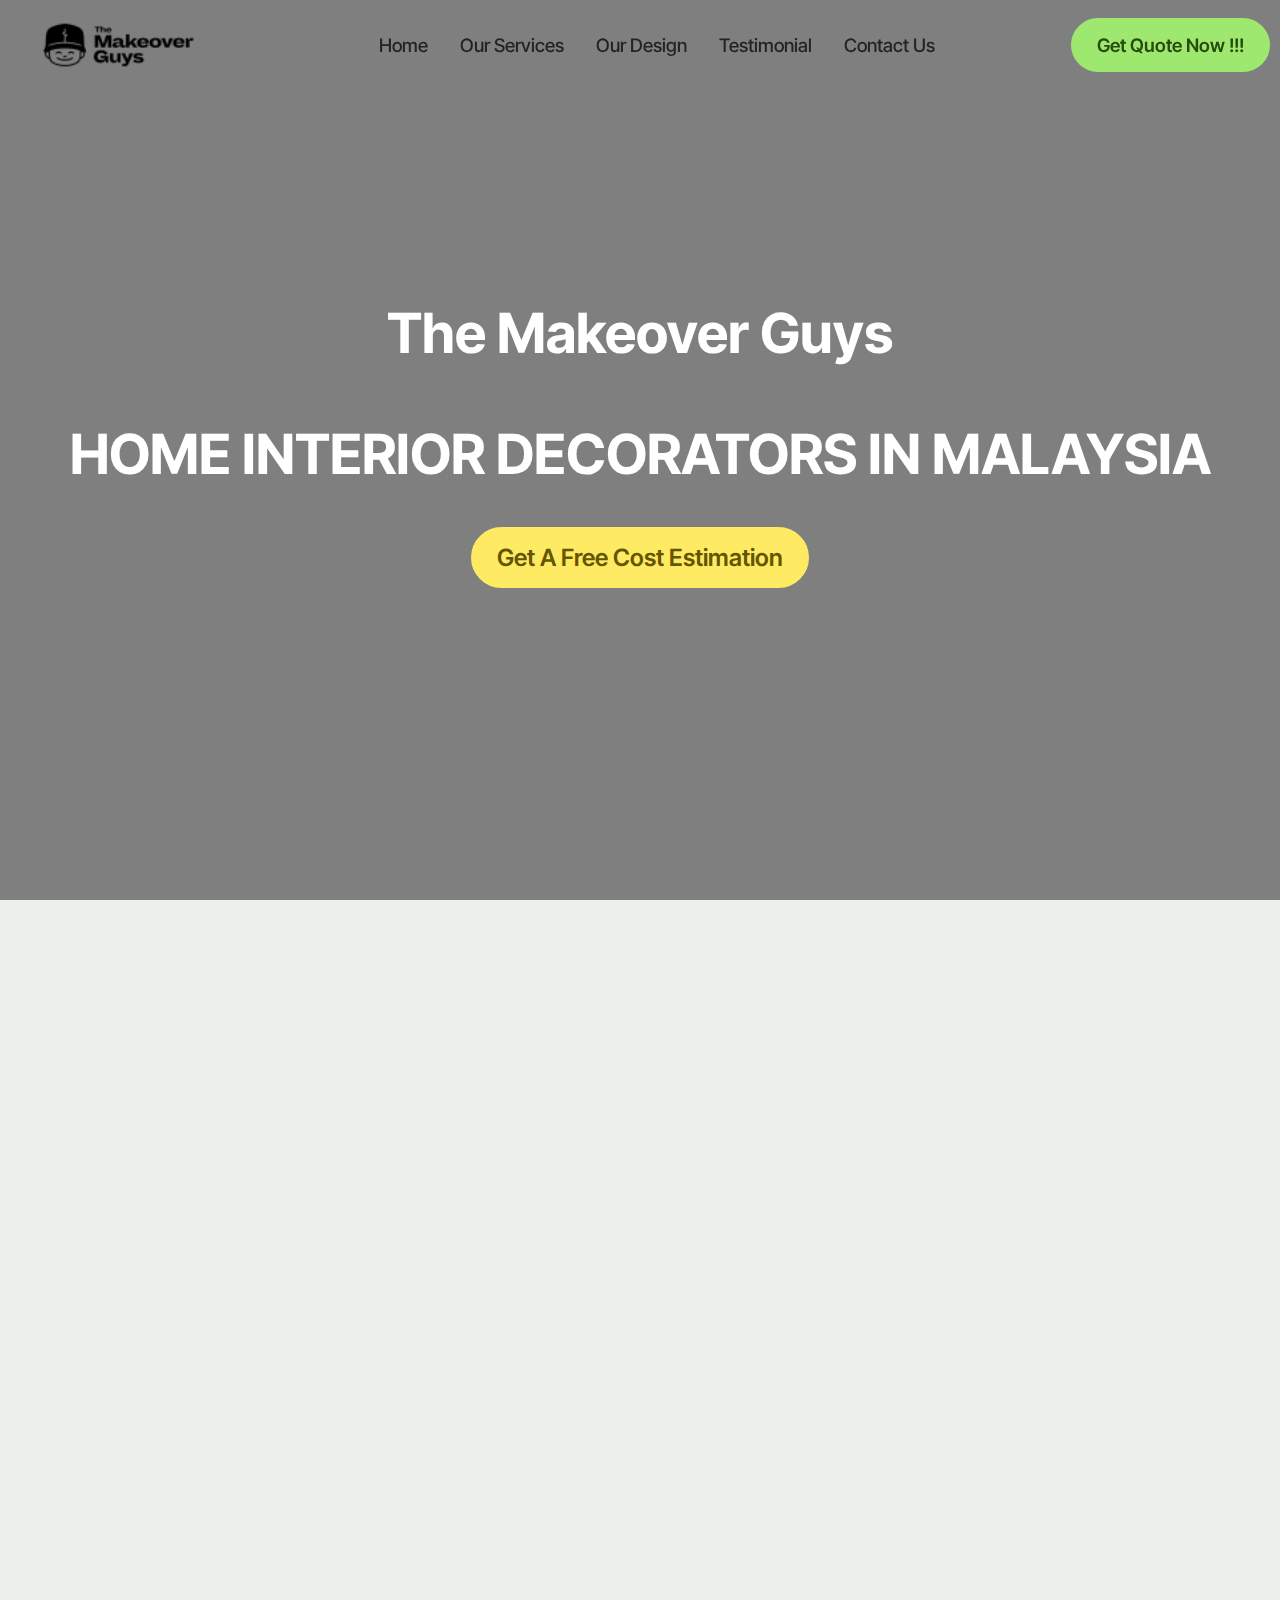
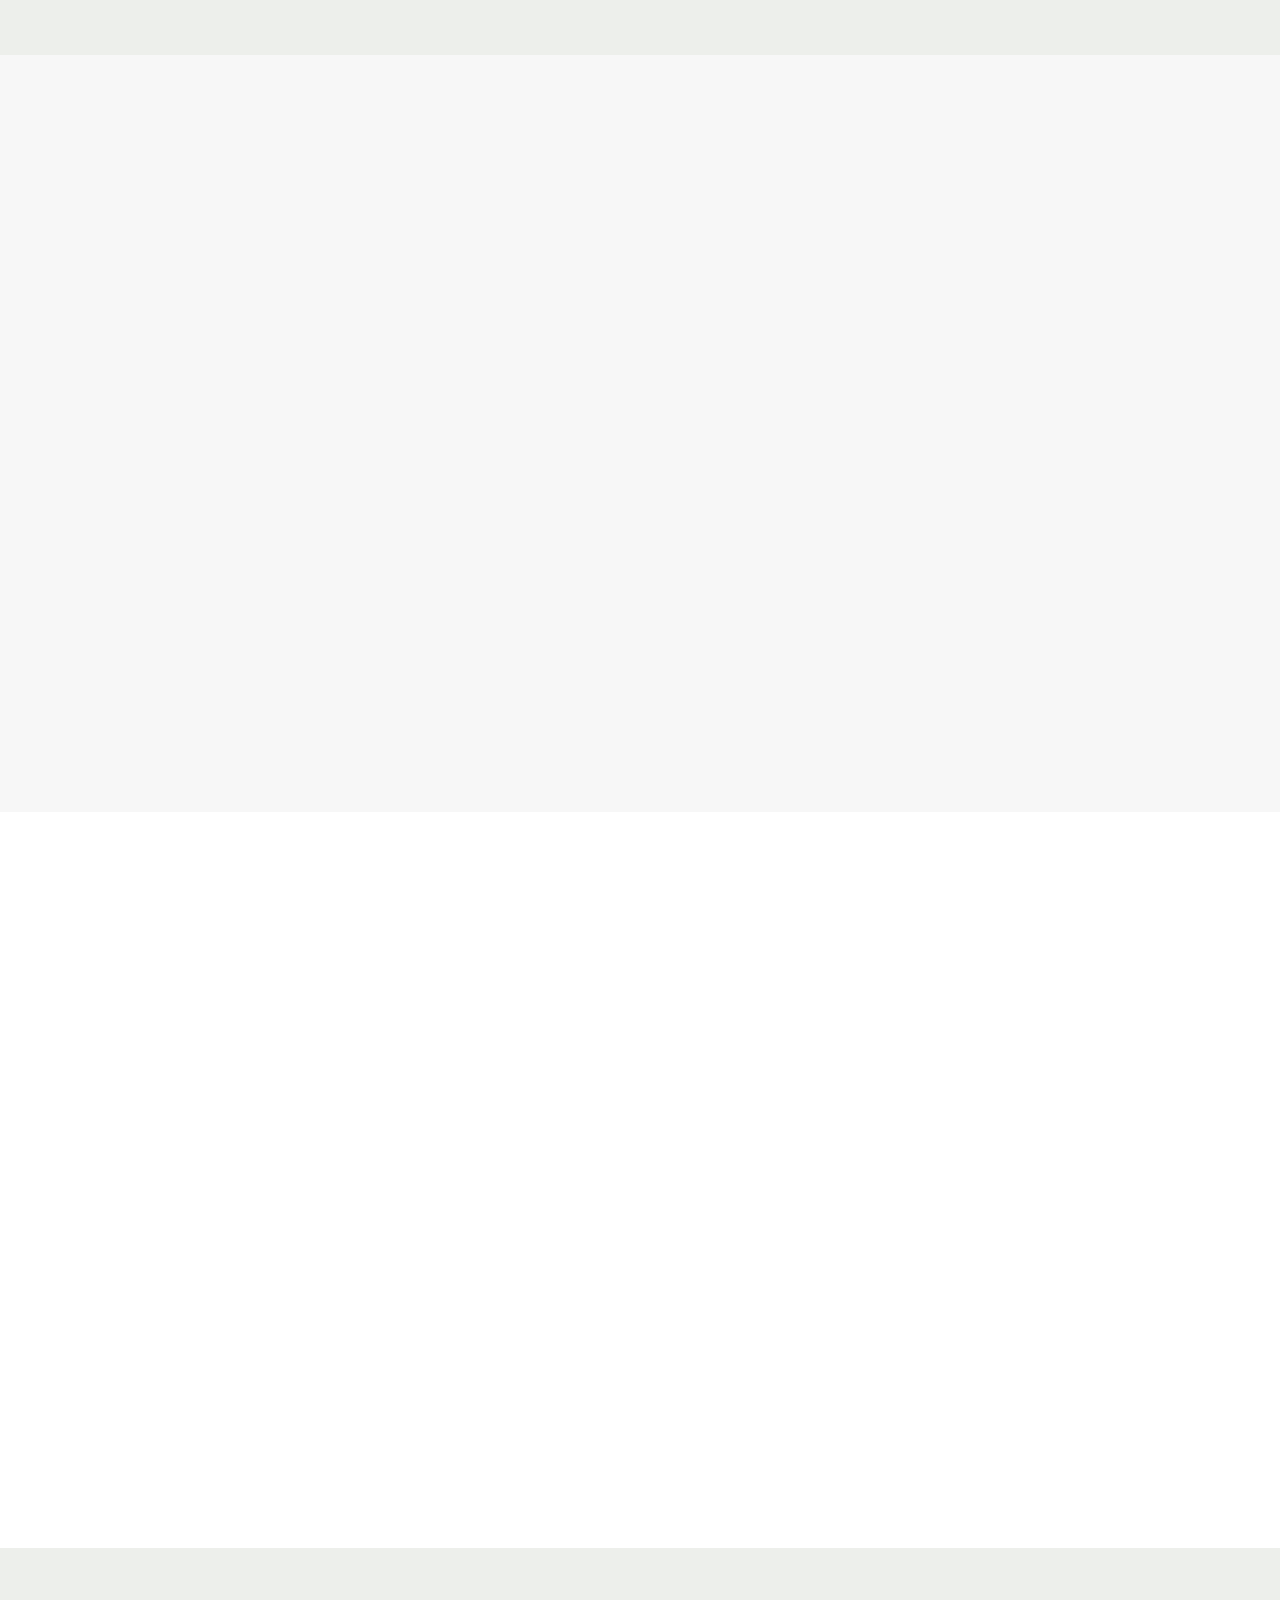
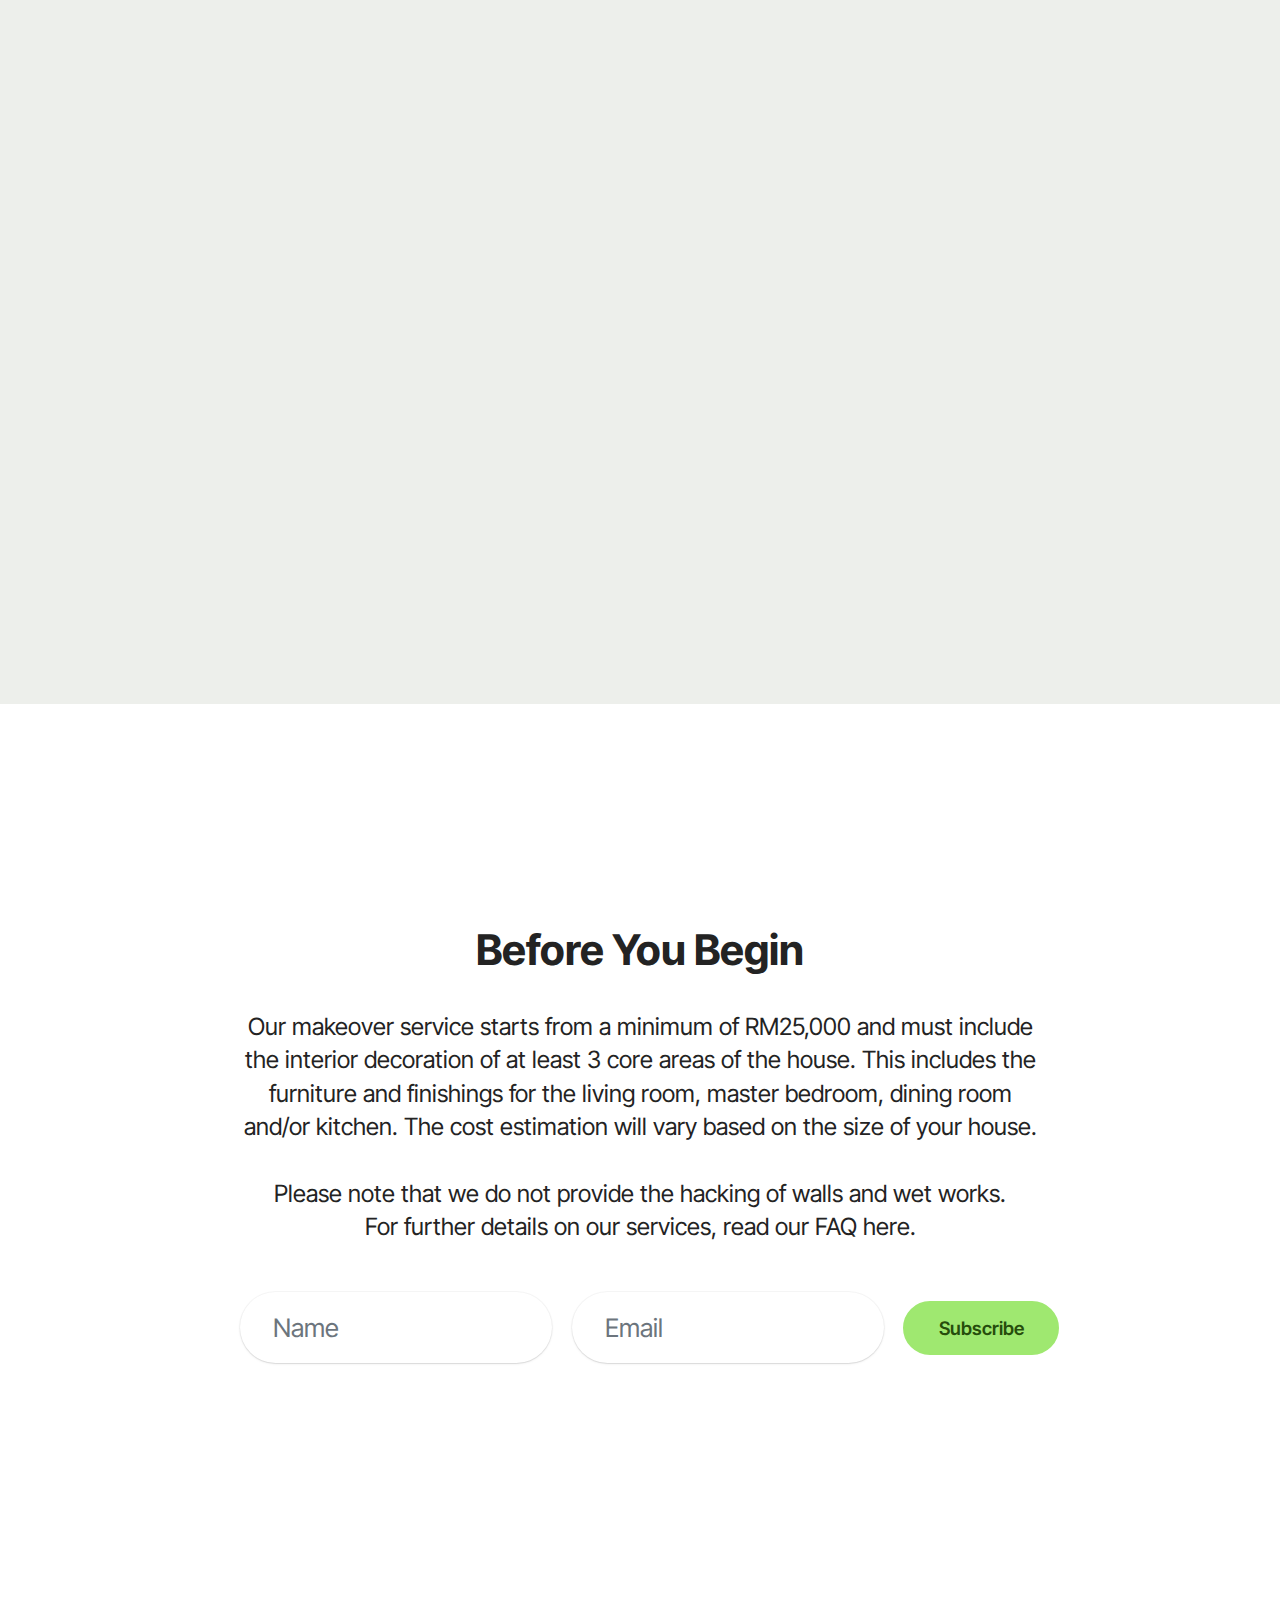
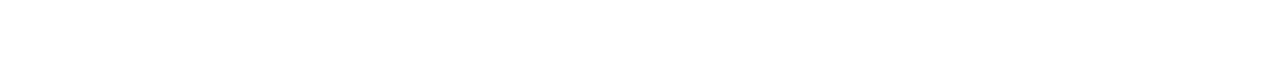
==== commit 5e38f9ee: "create github pages" ====
--- a/index.html
+++ b/index.html
@@ -19,11 +19,10 @@
   <link rel="stylesheet" href="assets/parallax/jarallax.css">
   <link rel="stylesheet" href="assets/animatecss/animate.css">
   <link rel="stylesheet" href="assets/dropdown/css/style.css">
-  <link rel="stylesheet" href="assets/socicon/css/styles.css">
   <link rel="stylesheet" href="assets/theme/css/style.css">
   <link rel="preload" href="https://fonts.googleapis.com/css?family=Inter+Tight:100,200,300,400,500,600,700,800,900,100i,200i,300i,400i,500i,600i,700i,800i,900i&display=swap" as="style" onload="this.onload=null;this.rel='stylesheet'">
   <noscript><link rel="stylesheet" href="https://fonts.googleapis.com/css?family=Inter+Tight:100,200,300,400,500,600,700,800,900,100i,200i,300i,400i,500i,600i,700i,800i,900i&display=swap"></noscript>
-  <link rel="preload" as="style" href="assets/mobirise/css/mbr-additional.css?v=JGMS5K"><link rel="stylesheet" href="assets/mobirise/css/mbr-additional.css?v=JGMS5K" type="text/css">
+  <link rel="preload" as="style" href="assets/mobirise/css/mbr-additional.css?v=xEOakC"><link rel="stylesheet" href="assets/mobirise/css/mbr-additional.css?v=xEOakC" type="text/css">
 
   
   
@@ -39,7 +38,7 @@
 			<div class="navbar-brand">
 				<span class="navbar-logo">
 					<a href="https://mobiri.se">
-						<img src="assets/images/mog-115x36.png" alt="Mobirise Website Builder" style="height: 3.1rem;">
+						<img src="assets/images/mog-115x36.png" alt="Mobirise Website Builder" style="height: 3rem;">
 					</a>
 				</span>
 				<span class="navbar-caption-wrap"><a class="navbar-caption text-secondary display-7" href="https://mobiri.se"></a></span>
@@ -54,16 +53,16 @@
 			</button>
 			<div class="collapse navbar-collapse opacityScroll" id="navbarSupportedContent">
 				<ul class="navbar-nav nav-dropdown" data-app-modern-menu="true"><li class="nav-item">
-						<a class="nav-link link text-black display-4" href="https://mobiri.se">Home</a>
+						<a class="nav-link link text-black text-primary display-4" href="index.html">Home</a>
 					</li>
 					<li class="nav-item">
-						<a class="nav-link link text-black display-4" href="https://mobiri.se" aria-expanded="false">Our Services</a>
+						<a class="nav-link link text-black text-primary display-4" href="ourservices.html" aria-expanded="false">Our Services</a>
 					</li>
 					<li class="nav-item">
-						<a class="nav-link link text-black display-4" href="https://mobiri.se">Our Design</a>
-					</li><li class="nav-item"><a class="nav-link link text-black display-4" href="https://mobiri.se">Testimonial</a></li><li class="nav-item"><a class="nav-link link text-black display-4" href="https://mobiri.se">Contact Us</a></li></ul>
+						<a class="nav-link link text-black text-primary display-4" href="ourdesign.html">Our Design</a>
+					</li><li class="nav-item"><a class="nav-link link text-black text-primary display-4" href="Testimonial.html">Testimonial</a></li><li class="nav-item"><a class="nav-link link text-black text-primary display-4" href="contactus.html">Contact Us</a></li></ul>
 				
-				<div class="navbar-buttons mbr-section-btn"><a class="btn btn-danger display-4" href="https://mobiri.se">Get Cost Estimation</a></div>
+				<div class="navbar-buttons mbr-section-btn"><a class="btn btn-primary display-4" href="https://mobiri.se">Get Quote Now !!!</a></div>
 			</div>
 		</div>
 	</nav>
@@ -238,7 +237,7 @@
     <div class="container">
         <div class="row justify-content-center">
             <div class="col-lg-8 mx-auto mbr-form" data-form-type="formoid">
-                <form action="https://mobirise.eu/" method="POST" class="mbr-form form-with-styler" data-form-title="Form Name"><input type="hidden" name="email" data-form-email="true" value="2MekInTmHu/ZaYK9vKWBrpuL0NGkNhLraY0VZ3li3/+sX17E/9TIN7U1PrMt8M6JyFvactoIgnVIHXqr+yWojLuPo8VQEpiT2eJbRAEQZX0fforETKlGR0cf86oUn6zM">
+                <form action="https://mobirise.eu/" method="POST" class="mbr-form form-with-styler" data-form-title="Form Name"><input type="hidden" name="email" data-form-email="true" value="NbZjJCyQ/U59Q5wnq4jHSAg6B7vq+/vG1Lag9c9jKQ2d1KiUYsqEMvBRpeCH9S1d74DzKnTkjWmXLjh0QJvadJpJwsb6G3y048kga4QKWHfq3MZOaEJwix+5tfdzQnxd">
                     <div class="row">
                         <div hidden="hidden" data-form-alert="" class="alert alert-success col-12">Thanks for filling out the form!</div>
                         <div hidden="hidden" data-form-alert-danger="" class="alert alert-danger col-12">
@@ -247,12 +246,10 @@
                     </div>
                     <div class="dragArea row">
                         <div class="col-12">
-                            <h1 class="mbr-section-title mb-4 mbr-fonts-style align-center display-2">
-                                <strong>Get Latest Updates!</strong>
-                            </h1>
+                            <h1 class="mbr-section-title mb-4 mbr-fonts-style align-center display-2"><strong>Before You Begin</strong></h1>
                         </div>
                         <div class="col-12">
-                            <p class="mbr-text mbr-fonts-style mb-5 align-center display-7">Start with creating a new website and picking up the theme. Then expand the blocks panel with the big red "plus" button in the lower right corner and start dragging the blocks you like.</p>
+                            <p class="mbr-text mbr-fonts-style mb-5 align-center display-7">Our makeover service starts from a minimum of RM25,000 and must include the interior decoration of at least 3 core areas of the house. This includes the furniture and finishings for the living room, master bedroom, dining room and/or kitchen. The cost estimation will vary based on the size of your house.<br><br>Please note that we do not provide the hacking of walls and wet works.<br>For further details on our services, read our FAQ here.</p>
                         </div>
                         <div class="col-md col-12 form-group mb-3" data-for="name">
                             <input type="text" name="name" placeholder="Name" data-form-field="Name" class="form-control" id="name-form1-d">
@@ -268,83 +265,7 @@
             </div>
         </div>
     </div>
-</section>
-
-<section data-bs-version="5.1" class="footer1 cid-ugfulcZ9ON" once="footers" id="footer1-c">
-
-    
-
-    
-    
-    <div class="container">
-        <div class="row mbr-white">
-            <div class="col-12 col-md-6 col-lg-3">
-                <h5 class="mbr-section-subtitle mbr-fonts-style mb-2 display-7">
-                    <strong>Mobirise Help</strong>
-                </h5>
-                <ul class="list mbr-fonts-style display-4">
-                    <li class="mbr-text item-wrap">Help Center</li>
-                    <li class="mbr-text item-wrap">Mobirise Forums</li>
-                    <li class="mbr-text item-wrap">Mobirise Kit</li>
-                    <li class="mbr-text item-wrap">Our site</li>
-                </ul>
-            </div>
-            <div class="col-12 col-md-6 col-lg-3">
-                <h5 class="mbr-section-subtitle mbr-fonts-style mb-2 display-7">
-                    <strong>Themes</strong>
-                </h5>
-                <ul class="list mbr-fonts-style display-4">
-
-                    <li class="mbr-text item-wrap">Mobirise 5</li>
-                    <li class="mbr-text item-wrap">Mobirise AMP</li>
-                    <li class="mbr-text item-wrap">Mobirise Kit</li>
-                </ul>
-            </div>
-            <div class="col-12 col-md-6 col-lg-3">
-                <h5 class="mbr-section-subtitle mbr-fonts-style mb-2 display-7">
-                    <strong>Extensions</strong>
-                </h5>
-                <ul class="list mbr-fonts-style display-4">
-                    <li class="mbr-text item-wrap">Code Editor</li>
-                    <li class="mbr-text item-wrap">Form Builder</li>
-                    <li class="mbr-text item-wrap">Popup Builder</li>
-                    <li class="mbr-text item-wrap">Enterprise</li>
-                </ul>
-            </div>
-            <div class="col-12 col-md-6 col-lg-3">
-                <h5 class="mbr-section-subtitle mbr-fonts-style mb-2 display-7">
-                    <strong>About</strong>
-                </h5>
-                <p class="mbr-text mbr-fonts-style mb-4 display-4">
-                    Mobirise is a free offline app for
-                    Windows and Mac to easily create small/medium websites, landing pages, online resumes and
-                    portfolios.</p>
-                <h5 class="mbr-section-subtitle mbr-fonts-style mb-3 display-7">
-                    <strong>Social</strong>
-                </h5>
-                <div class="social-row display-7">
-                    <div class="soc-item">
-                        <a href="https://twitter.com/mobirise" target="_blank">
-                            <span class="mbr-iconfont socicon socicon-facebook"></span>
-                        </a>
-                    </div>
-                    <div class="soc-item">
-                        <a href="https://twitter.com/mobirise" target="_blank">
-                            <span class="mbr-iconfont socicon socicon-twitter"></span>
-                        </a>
-                    </div>
-                    <div class="soc-item">
-                        <a href="https://twitter.com/mobirise" target="_blank">
-                            <span class="mbr-iconfont socicon socicon-instagram"></span>
-                        </a>
-                    </div>
-                    
-                </div>
-            </div>
-            
-        </div>
-    </div>
-</section><section class="display-7" style="padding: 0;align-items: center;justify-content: center;flex-wrap: wrap;    align-content: center;display: flex;position: relative;height: 4rem;"><a href="https://mobiri.se/3269190" style="flex: 1 1;height: 4rem;position: absolute;width: 100%;z-index: 1;"><img alt="" style="height: 4rem;" src="[data-uri]"></a><p style="margin: 0;text-align: center;" class="display-7">&#8204;</p><a style="z-index:1" href="https://mobirise.com/builder/ai-website-generator.html">AI Website Generator</a></section><script src="assets/bootstrap/js/bootstrap.bundle.min.js"></script>  <script src="assets/parallax/jarallax.js"></script>  <script src="assets/smoothscroll/smooth-scroll.js"></script>  <script src="assets/ytplayer/index.js"></script>  <script src="assets/dropdown/js/navbar-dropdown.js"></script>  <script src="assets/vimeoplayer/player.js"></script>  <script src="assets/theme/js/script.js"></script>  <script src="assets/formoid/formoid.min.js"></script>  
+</section><section class="display-7" style="padding: 0;align-items: center;justify-content: center;flex-wrap: wrap;    align-content: center;display: flex;position: relative;height: 4rem;"><a href="https://mobiri.se/3269190" style="flex: 1 1;height: 4rem;position: absolute;width: 100%;z-index: 1;"><img alt="" style="height: 4rem;" src="[data-uri]"></a><p style="margin: 0;text-align: center;" class="display-7">&#8204;</p><a style="z-index:1" href="https://mobirise.com/builder/ai-website-maker.html">Free AI Website Maker</a></section><script src="assets/bootstrap/js/bootstrap.bundle.min.js"></script>  <script src="assets/parallax/jarallax.js"></script>  <script src="assets/smoothscroll/smooth-scroll.js"></script>  <script src="assets/ytplayer/index.js"></script>  <script src="assets/dropdown/js/navbar-dropdown.js"></script>  <script src="assets/vimeoplayer/player.js"></script>  <script src="assets/theme/js/script.js"></script>  <script src="assets/formoid/formoid.min.js"></script>  
   
   
   <input name="animation" type="hidden">
--- a/assets/mobirise/css/mbr-additional.css
+++ b/assets/mobirise/css/mbr-additional.css
@@ -1503,8 +1503,8 @@
   justify-content: center;
 }
 .cid-ugfxtfEKmx {
-  padding-top: 6rem;
-  padding-bottom: 6rem;
+  padding-top: 7rem;
+  padding-bottom: 7rem;
   background-color: #edefeb;
 }
 .cid-ugfxtfEKmx h6 {
@@ -1586,68 +1586,6 @@
 }
 .cid-ugfuvEp66Y .mbr-section-btn {
   margin-bottom: 1.2rem;
-}
-.cid-ugfulcZ9ON {
-  padding-top: 5rem;
-  padding-bottom: 5rem;
-  background-color: #232323;
-}
-.cid-ugfulcZ9ON .mbr-fallback-image.disabled {
-  display: none;
-}
-.cid-ugfulcZ9ON .mbr-fallback-image {
-  display: block;
-  background-size: cover;
-  background-position: center center;
-  width: 100%;
-  height: 100%;
-  position: absolute;
-  top: 0;
-}
-.cid-ugfulcZ9ON .social-row {
-  display: flex;
-  flex-wrap: wrap;
-}
-.cid-ugfulcZ9ON .soc-item {
-  display: flex;
-  align-items: center;
-  justify-content: center;
-  border-radius: 50%;
-  background-color: white;
-  margin-right: 0.5rem;
-  margin-bottom: 1rem;
-  padding: 0.5rem;
-  height: 2.5rem;
-  width: 2.5rem;
-}
-@media (max-width: 767px) {
-  .cid-ugfulcZ9ON .row {
-    text-align: center;
-  }
-  .cid-ugfulcZ9ON .social-row {
-    justify-content: center;
-  }
-}
-.cid-ugfulcZ9ON .list {
-  list-style: none;
-  padding-left: 0;
-  color: #bbbbbb;
-}
-@media (max-width: 991px) {
-  .cid-ugfulcZ9ON .list {
-    margin-bottom: 2rem;
-  }
-}
-@media (min-width: 992px) {
-  .cid-ugfulcZ9ON .list {
-    margin-bottom: 0rem;
-  }
-}
-.cid-ugfulcZ9ON .mbr-text {
-  color: #bbbbbb;
-}
-.cid-ugfulcZ9ON .mbr-iconfont {
-  color: black;
 }
 .cid-ufK9BIDFIO {
   z-index: 1000;
@@ -2219,15 +2157,15 @@
     padding: 1rem;
   }
 }
-.cid-ugfulcZ9ON {
-  padding-top: 5rem;
-  padding-bottom: 5rem;
-  background-color: #232323;
-}
-.cid-ugfulcZ9ON .mbr-fallback-image.disabled {
+.cid-ugk7AVhFyO {
+  padding-top: 0rem;
+  padding-bottom: 0rem;
+  background-color: #edefeb;
+}
+.cid-ugk7AVhFyO .mbr-fallback-image.disabled {
   display: none;
 }
-.cid-ugfulcZ9ON .mbr-fallback-image {
+.cid-ugk7AVhFyO .mbr-fallback-image {
   display: block;
   background-size: cover;
   background-position: center center;
@@ -2236,48 +2174,2608 @@
   position: absolute;
   top: 0;
 }
-.cid-ugfulcZ9ON .social-row {
+.cid-ugk7AVhFyO .row {
+  flex-direction: row-reverse;
+}
+.cid-ugk7AVhFyO .row {
+  align-items: center;
+}
+@media (max-width: 991px) {
+  .cid-ugk7AVhFyO .image-wrapper {
+    padding: 1rem;
+  }
+}
+@media (min-width: 992px) {
+  .cid-ugk7AVhFyO .text-wrapper {
+    padding: 0 2rem;
+  }
+}
+.cid-ugkaDkQCnR {
+  padding-top: 6rem;
+  padding-bottom: 0rem;
+  background-color: #edefeb;
+}
+.cid-ugkaDkQCnR .mbr-fallback-image.disabled {
+  display: none;
+}
+.cid-ugkaDkQCnR .mbr-fallback-image {
+  display: block;
+  background-size: cover;
+  background-position: center center;
+  width: 100%;
+  height: 100%;
+  position: absolute;
+  top: 0;
+}
+.cid-ugkaDkQCnR .content-text {
+  max-width: 800px;
+}
+.cid-ugkhNULu0i {
+  padding-top: 5rem;
+  padding-bottom: 5rem;
+  background-color: #ffffff;
+}
+.cid-ugkhNULu0i .mbr-fallback-image.disabled {
+  display: none;
+}
+.cid-ugkhNULu0i .mbr-fallback-image {
+  display: block;
+  background-size: cover;
+  background-position: center center;
+  width: 100%;
+  height: 100%;
+  position: absolute;
+  top: 0;
+}
+@media (min-width: 1500px) {
+  .cid-ugkhNULu0i .container {
+    max-width: 1400px;
+  }
+}
+.cid-ugkhNULu0i .mbr-iconfont {
+  display: block;
+  font-size: 5rem;
+  color: #6592e6;
+  margin-bottom: 2rem;
+}
+.cid-ugkhNULu0i .row {
+  justify-content: center;
+}
+.cid-ugkd35i2vl {
+  padding-top: 6rem;
+  padding-bottom: 6rem;
+  background-color: #edefeb;
+}
+.cid-ugkd35i2vl .mbr-fallback-image.disabled {
+  display: none;
+}
+.cid-ugkd35i2vl .item-wrapper img {
+  width: 80px;
+  height: 80px;
+  object-fit: cover;
+  border-radius: 50% !important;
+}
+.cid-ugkd35i2vl .item-mb {
+  margin-bottom: 2rem;
+}
+@media (max-width: 767px) {
+  .cid-ugkd35i2vl .item-mb {
+    margin-bottom: 1rem;
+  }
+}
+.cid-ugkd35i2vl .mbr-fallback-image {
+  display: block;
+  background-size: cover;
+  background-position: center center;
+  width: 100%;
+  height: 100%;
+  position: absolute;
+  top: 0;
+}
+.cid-ugkd35i2vl .item-wrapper {
+  background: #ffffff;
+  padding: 2.25rem;
+  height: 100%;
+}
+@media (min-width: 992px) and (max-width: 1200px) {
+  .cid-ugkd35i2vl .item-wrapper {
+    padding: 2rem 1.5rem;
+  }
+}
+@media (max-width: 767px) {
+  .cid-ugkd35i2vl .item-wrapper {
+    padding: 2rem 1.5rem;
+  }
+}
+.cid-ugkd35i2vl .card-title,
+.cid-ugkd35i2vl .iconfont-wrapper {
+  color: #000000;
+}
+.cid-ugkd35i2vl .card-text {
+  color: #000000;
+}
+.cid-ugkd35i2vl .content-head {
+  max-width: 800px;
+}
+.cid-ugkd35i2vl .mbr-section-title {
+  color: #000000;
+}
+.cid-ugkl0G4TLF {
+  padding-top: 6rem;
+  padding-bottom: 6rem;
+  background-color: #ffffff;
+}
+.cid-ugkl0G4TLF img {
+  width: 120px;
+  margin: auto;
+}
+.cid-ugkl0G4TLF .card {
+  transition: all 0.3s;
+  height: fit-content;
+  padding: 1rem 0;
+  margin-bottom: 1rem;
+}
+@media (min-width: 992px) {
+  .cid-ugkl0G4TLF .card {
+    max-width: 12.5%;
+  }
+}
+.cid-ugkkEoX3uX {
+  padding-top: 6rem;
+  padding-bottom: 6rem;
+  background-color: #edefeb;
+}
+.cid-ugkkEoX3uX .mbr-overlay {
+  background-color: #ffffff;
+  opacity: 0.4;
+}
+.cid-ugkkEoX3uX form .mbr-section-btn {
+  text-align: center;
+  width: 100%;
+}
+.cid-ugkkEoX3uX form .mbr-section-btn .btn {
+  display: inline-flex;
+}
+@media (max-width: 991px) {
+  .cid-ugkkEoX3uX form .mbr-section-btn .btn {
+    width: 100%;
+  }
+}
+.cid-ufK9BIDFIO {
+  z-index: 1000;
+  width: 100%;
+  position: relative;
+}
+.cid-ufK9BIDFIO .dropdown-item:before {
+  font-family: Moririse2 !important;
+  content: "\e966";
+  display: inline-block;
+  width: 0;
+  position: absolute;
+  left: 1rem;
+  top: 0.5rem;
+  margin-right: 0.5rem;
+  line-height: 1;
+  font-size: inherit;
+  vertical-align: middle;
+  text-align: center;
+  overflow: hidden;
+  transform: scale(0, 1);
+  transition: all 0.25s ease-in-out;
+}
+@media (max-width: 767px) {
+  .cid-ufK9BIDFIO .navbar-toggler {
+    transform: scale(0.8);
+  }
+}
+.cid-ufK9BIDFIO .navbar-brand {
+  flex-shrink: 0;
+  align-items: center;
+  margin-right: 0;
+  padding: 10px 0;
+  transition: all 0.3s;
+  word-break: break-word;
+  z-index: 1;
+}
+.cid-ufK9BIDFIO .navbar-brand img {
+  max-width: 100%;
+  max-height: 100%;
+  border-radius: 0px !important;
+}
+.cid-ufK9BIDFIO .navbar-brand .navbar-caption {
+  line-height: inherit !important;
+}
+.cid-ufK9BIDFIO .navbar-brand .navbar-logo a {
+  outline: none;
+}
+.cid-ufK9BIDFIO .navbar-nav {
+  margin: auto;
+  margin-left: 0;
+  margin-left: auto;
+}
+.cid-ufK9BIDFIO .navbar-nav .nav-item {
+  padding: 0 !important;
+  transition: 0.3s all !important;
+}
+.cid-ufK9BIDFIO .navbar-nav .nav-item .nav-link {
+  padding: 16px !important;
+  margin: 0 !important;
+  border-radius: 1rem !important;
+  transition: 0.3s all !important;
+}
+.cid-ufK9BIDFIO .navbar-nav .nav-item .nav-link:hover {
+  background-color: rgba(27, 31, 10, 0.06);
+}
+.cid-ufK9BIDFIO .navbar-nav .open .nav-link::after {
+  transform: rotate(180deg);
+}
+@media (min-width: 992px) {
+  .cid-ufK9BIDFIO .navbar-nav .open .nav-link::before {
+    content: "";
+    width: 100%;
+    height: 20px;
+    top: 100%;
+    background: transparent;
+    position: absolute;
+  }
+}
+.cid-ufK9BIDFIO .navbar-nav .dropdown-item {
+  padding: 12px !important;
+  border-radius: 0.5rem !important;
+  margin: 0 8px !important;
+  transition: 0.3s all !important;
+}
+.cid-ufK9BIDFIO .navbar-nav .dropdown-item:hover {
+  background-color: rgba(27, 31, 10, 0.06);
+}
+@media (min-width: 992px) {
+  .cid-ufK9BIDFIO .navbar-nav {
+    padding-left: 1.5rem;
+  }
+}
+.cid-ufK9BIDFIO .nav-link {
+  width: fit-content;
+  position: relative;
+}
+.cid-ufK9BIDFIO .navbar-logo {
+  padding-left: 2rem;
+  margin: 0 !important;
+}
+@media (max-width: 767px) {
+  .cid-ufK9BIDFIO .navbar-logo {
+    padding-left: 1rem;
+  }
+}
+.cid-ufK9BIDFIO .navbar-caption {
+  padding-left: 1rem;
+  padding-right: 0.5rem;
+}
+@media (max-width: 767px) {
+  .cid-ufK9BIDFIO .nav-dropdown {
+    padding-bottom: 0.5rem;
+  }
+}
+.cid-ufK9BIDFIO .nav-dropdown .link.dropdown-toggle::after {
+  margin-left: 0.5rem;
+  margin-top: 0.2rem;
+  transition: 0.3s all;
+}
+.cid-ufK9BIDFIO .container {
   display: flex;
+  height: 90px;
+  padding: 0.5rem 0.6rem;
+  flex-wrap: nowrap;
+  left: 0;
+  right: 0;
+  -webkit-box-pack: justify;
+  -ms-flex-pack: justify;
+  justify-content: flex-end;
+  -webkit-box-align: center;
+  -webkit-align-items: center;
+  -ms-flex-align: center;
+  align-items: center;
+  border-radius: 100vw;
+}
+@media (max-width: 992px) {
+  .cid-ufK9BIDFIO .container {
+    padding-right: 2rem;
+  }
+}
+@media (max-width: 767px) {
+  .cid-ufK9BIDFIO .container {
+    width: 95%;
+    height: 56px !important;
+    padding-right: 1rem;
+    margin-top: 0rem;
+  }
+}
+.cid-ufK9BIDFIO .iconfont-wrapper {
+  color: #000000 !important;
+  font-size: 1.5rem;
+  padding-right: 0.5rem;
+}
+.cid-ufK9BIDFIO .dropdown-menu {
   flex-wrap: wrap;
-}
-.cid-ugfulcZ9ON .soc-item {
+  flex-direction: column;
+  max-width: 100%;
+  padding: 12px 4px !important;
+  border-radius: 1.5rem;
+  transition: 0.3s all !important;
+  min-width: auto;
+  background: #ffffff;
+}
+.cid-ufK9BIDFIO .nav-item:focus,
+.cid-ufK9BIDFIO .nav-link:focus {
+  outline: none;
+}
+.cid-ufK9BIDFIO .dropdown .dropdown-menu .dropdown-item {
+  width: auto;
+  transition: all 0.25s ease-in-out;
+}
+.cid-ufK9BIDFIO .dropdown .dropdown-menu .dropdown-item::after {
+  right: 0.5rem;
+}
+.cid-ufK9BIDFIO .dropdown .dropdown-menu .dropdown-item .mbr-iconfont {
+  margin-right: 0.5rem;
+  vertical-align: sub;
+}
+.cid-ufK9BIDFIO .dropdown .dropdown-menu .dropdown-item .mbr-iconfont:before {
+  display: inline-block;
+  transform: scale(1, 1);
+  transition: all 0.25s ease-in-out;
+}
+.cid-ufK9BIDFIO .collapsed .dropdown-menu .dropdown-item:before {
+  display: none;
+}
+.cid-ufK9BIDFIO .collapsed .dropdown .dropdown-menu .dropdown-item {
+  padding: 0.235em 1.5em 0.235em 1.5em !important;
+  transition: none;
+  margin: 0 !important;
+}
+.cid-ufK9BIDFIO .navbar {
+  min-height: 90px;
+  transition: all 0.3s;
+  border-bottom: 1px solid transparent;
+  background: transparent !important;
+  padding: 0 !important;
+  border: none !important;
+  box-shadow: none !important;
+  border-radius: 0 !important;
+}
+.cid-ufK9BIDFIO .navbar.opened {
+  transition: all 0.25s;
+}
+.cid-ufK9BIDFIO .navbar .dropdown-item {
+  padding: 0.5rem 1.8rem;
+}
+.cid-ufK9BIDFIO .navbar .navbar-logo img {
+  width: auto;
+}
+.cid-ufK9BIDFIO .navbar .navbar-collapse {
+  z-index: 1;
+  justify-content: flex-end;
+}
+.cid-ufK9BIDFIO .navbar.collapsed {
+  justify-content: center;
+}
+.cid-ufK9BIDFIO .navbar.collapsed .nav-item .nav-link::before {
+  display: none;
+}
+.cid-ufK9BIDFIO .navbar.collapsed.opened .dropdown-menu {
+  top: 0;
+}
+@media (min-width: 992px) {
+  .cid-ufK9BIDFIO .navbar.collapsed.opened:not(.navbar-short) .navbar-collapse {
+    max-height: calc(98.5vh - 3.1rem);
+  }
+}
+.cid-ufK9BIDFIO .navbar.collapsed .dropdown-menu .dropdown-submenu {
+  left: 0 !important;
+}
+.cid-ufK9BIDFIO .navbar.collapsed .dropdown-menu .dropdown-item:after {
+  right: auto;
+}
+.cid-ufK9BIDFIO .navbar.collapsed .dropdown-menu .dropdown-toggle[data-toggle="dropdown-submenu"]:after {
+  margin-left: 0.5rem;
+  margin-top: 0.2rem;
+  border-top: 0.35em solid;
+  border-right: 0.35em solid transparent;
+  border-left: 0.35em solid transparent;
+  border-bottom: 0;
+  top: 41%;
+}
+.cid-ufK9BIDFIO .navbar.collapsed ul.navbar-nav li {
+  margin: auto;
+}
+.cid-ufK9BIDFIO .navbar.collapsed .dropdown-menu .dropdown-item {
+  padding: 0.25rem 1.5rem;
+  text-align: center;
+}
+.cid-ufK9BIDFIO .navbar.collapsed .icons-menu {
+  padding-left: 0;
+  padding-right: 0;
+  padding-top: 0.5rem;
+  padding-bottom: 0.5rem;
+}
+@media (max-width: 767px) {
+  .cid-ufK9BIDFIO .navbar {
+    min-height: 72px;
+  }
+  .cid-ufK9BIDFIO .navbar .navbar-logo img {
+    height: 2rem !important;
+  }
+}
+@media (max-width: 991px) {
+  .cid-ufK9BIDFIO .navbar .nav-item .nav-link::before {
+    display: none;
+  }
+  .cid-ufK9BIDFIO .navbar.opened .dropdown-menu {
+    top: 0;
+  }
+  .cid-ufK9BIDFIO .navbar .dropdown-menu .dropdown-submenu {
+    left: 0 !important;
+  }
+  .cid-ufK9BIDFIO .navbar .dropdown-menu .dropdown-item:after {
+    right: auto;
+  }
+  .cid-ufK9BIDFIO .navbar .dropdown-menu .dropdown-toggle[data-toggle="dropdown-submenu"]:after {
+    margin-left: 0.5rem;
+    margin-top: 0.2rem;
+    border-top: 0.35em solid;
+    border-right: 0.35em solid transparent;
+    border-left: 0.35em solid transparent;
+    border-bottom: 0;
+    top: 40%;
+  }
+  .cid-ufK9BIDFIO .navbar .dropdown-menu .dropdown-item {
+    padding: 0.25rem 1.5rem !important;
+    text-align: center;
+  }
+  .cid-ufK9BIDFIO .navbar .navbar-brand {
+    flex-shrink: initial;
+    flex-basis: auto;
+    word-break: break-word;
+    padding-right: 10px;
+  }
+  .cid-ufK9BIDFIO .navbar .navbar-toggler {
+    flex-basis: auto;
+  }
+  .cid-ufK9BIDFIO .navbar .icons-menu {
+    padding-left: 0;
+    padding-top: 0.5rem;
+    padding-bottom: 0.5rem;
+  }
+}
+.cid-ufK9BIDFIO .navbar.navbar-short .navbar-logo img {
+  height: 2rem;
+}
+.cid-ufK9BIDFIO .dropdown-item.active,
+.cid-ufK9BIDFIO .dropdown-item:active {
+  background-color: transparent;
+}
+.cid-ufK9BIDFIO .navbar-expand-lg .navbar-nav .nav-link {
+  padding: 0;
+}
+.cid-ufK9BIDFIO .nav-dropdown .link.dropdown-toggle {
+  margin-right: 1.667em;
+}
+.cid-ufK9BIDFIO .nav-dropdown .link.dropdown-toggle[aria-expanded="true"] {
+  margin-right: 0;
+  padding: 0.667em 1.667em;
+}
+.cid-ufK9BIDFIO .navbar.navbar-expand-lg .dropdown .dropdown-menu {
+  background: #ffffff;
+}
+.cid-ufK9BIDFIO .navbar.navbar-expand-lg .dropdown .dropdown-menu .dropdown-submenu {
+  margin: 0;
+  left: 105%;
+  transform: none;
+  top: -12px;
+}
+.cid-ufK9BIDFIO .navbar .dropdown.open > .dropdown-menu {
+  display: flex;
+}
+.cid-ufK9BIDFIO ul.navbar-nav {
+  flex-wrap: wrap;
+}
+.cid-ufK9BIDFIO .navbar-buttons {
+  text-align: center;
+  min-width: 140px;
+}
+@media (max-width: 992px) {
+  .cid-ufK9BIDFIO .navbar-buttons {
+    text-align: left;
+  }
+}
+.cid-ufK9BIDFIO button.navbar-toggler {
+  outline: none;
+  width: 31px;
+  height: 20px;
+  cursor: pointer;
+  transition: all 0.2s;
+  position: relative;
+  align-self: center;
+}
+.cid-ufK9BIDFIO button.navbar-toggler .hamburger span {
+  position: absolute;
+  right: 0;
+  width: 30px;
+  height: 2px;
+  border-right: 5px;
+  background-color: #232323;
+}
+.cid-ufK9BIDFIO button.navbar-toggler .hamburger span:nth-child(1) {
+  top: 0;
+  transition: all 0.2s;
+}
+.cid-ufK9BIDFIO button.navbar-toggler .hamburger span:nth-child(2) {
+  top: 8px;
+  transition: all 0.15s;
+}
+.cid-ufK9BIDFIO button.navbar-toggler .hamburger span:nth-child(3) {
+  top: 8px;
+  transition: all 0.15s;
+}
+.cid-ufK9BIDFIO button.navbar-toggler .hamburger span:nth-child(4) {
+  top: 16px;
+  transition: all 0.2s;
+}
+.cid-ufK9BIDFIO nav.opened .hamburger span:nth-child(1) {
+  top: 8px;
+  width: 0;
+  opacity: 0;
+  right: 50%;
+  transition: all 0.2s;
+}
+.cid-ufK9BIDFIO nav.opened .hamburger span:nth-child(2) {
+  transform: rotate(45deg);
+  transition: all 0.25s;
+}
+.cid-ufK9BIDFIO nav.opened .hamburger span:nth-child(3) {
+  transform: rotate(-45deg);
+  transition: all 0.25s;
+}
+.cid-ufK9BIDFIO nav.opened .hamburger span:nth-child(4) {
+  top: 8px;
+  width: 0;
+  opacity: 0;
+  right: 50%;
+  transition: all 0.2s;
+}
+.cid-ufK9BIDFIO .navbar-dropdown {
+  padding: 0;
+  background-color: #ffffff !important;
+  position: fixed;
+}
+.cid-ufK9BIDFIO .opacityScroll {
+  background: rgba(255, 255, 255, 0) !important;
+}
+.cid-ufK9BIDFIO a.nav-link {
   display: flex;
   align-items: center;
   justify-content: center;
+}
+.cid-ufK9BIDFIO .icons-menu {
+  flex-wrap: nowrap;
+  display: flex;
+  justify-content: center;
+  padding-left: 1rem;
+  padding-right: 1rem;
+  padding-top: 0.3rem;
+  text-align: center;
+}
+@media (max-width: 992px) {
+  .cid-ufK9BIDFIO .icons-menu {
+    justify-content: flex-start;
+    margin-bottom: 0.5rem;
+  }
+}
+@media screen and (-ms-high-contrast: active), (-ms-high-contrast: none) {
+  .cid-ufK9BIDFIO .navbar {
+    height: 70px;
+  }
+  .cid-ufK9BIDFIO .navbar.opened {
+    height: auto;
+  }
+  .cid-ufK9BIDFIO .nav-item .nav-link:hover::before {
+    width: 175%;
+    max-width: calc(100% + 2rem);
+    left: -1rem;
+  }
+}
+.cid-ufK9BIDFIO .navbar .dropdown > .dropdown-menu {
+  display: none;
+  width: max-content;
+  max-width: 500px !important;
+  transform: translateX(-50%);
+  top: calc(100% + 20px);
+  left: 50%;
+}
+.cid-ufK9BIDFIO .navbar .dropdown > .dropdown-menu .dropdown-item {
+  line-height: 1 !important;
+}
+.cid-ufK9BIDFIO .navbar .dropdown > .dropdown-menu .dropdown .dropdown-item {
+  align-items: center;
+  display: flex;
+  height: max-content !important;
+  min-height: max-content !important;
+}
+.cid-ufK9BIDFIO .navbar .dropdown > .dropdown-menu .dropdown .dropdown-item::after {
+  display: inline-block;
+  position: static;
+  margin-left: 0.5rem;
+  margin-top: 0;
+  margin-right: 0;
+  margin-bottom: 0;
+  transition: 0.3s all;
+  transform: rotate(-90deg);
+}
+.cid-ufK9BIDFIO .navbar .dropdown > .dropdown-menu .dropdown.open .dropdown-item::after {
+  transform: rotate(0deg);
+}
+.cid-ufK9BIDFIO .mbr-section-btn {
+  margin: -0.6rem -0.6rem;
+}
+.cid-ufK9BIDFIO .navbar-toggler {
+  margin-left: 12px;
+  margin-right: 8px;
+  order: 1000;
+}
+@media (max-width: 991px) {
+  .cid-ufK9BIDFIO .navbar-brand {
+    margin-right: auto;
+  }
+  .cid-ufK9BIDFIO .navbar-collapse {
+    z-index: -1 !important;
+    position: absolute;
+    top: 100%;
+    left: 0;
+    width: 100%;
+    padding: 1rem;
+    border-radius: 1.5rem;
+    background: #ffffff;
+    backdrop-filter: blur(8px);
+  }
+  .cid-ufK9BIDFIO .navbar-nav .nav-item .nav-link::after {
+    margin-left: 10px;
+  }
+  .cid-ufK9BIDFIO .navbar-nav .dropdown-item:hover {
+    background-color: rgba(27, 31, 10, 0.06);
+  }
+  .cid-ufK9BIDFIO .navbar .dropdown > .dropdown-menu {
+    max-width: 100% !important;
+    transform: translateX(0);
+    top: 10px;
+    left: 0;
+    padding: 8px !important;
+    border-radius: 1rem;
+    background-color: rgba(27, 31, 10, 0.04) !important;
+  }
+  .cid-ufK9BIDFIO .navbar .dropdown > .dropdown-menu .dropdown-item {
+    padding: 8px !important;
+    line-height: 1 !important;
+    margin-bottom: 4px !important;
+  }
+  .cid-ufK9BIDFIO .navbar .dropdown > .dropdown-menu .dropdown .dropdown-item {
+    align-items: center;
+    display: flex;
+    height: max-content !important;
+    min-height: max-content !important;
+  }
+  .cid-ufK9BIDFIO .navbar .dropdown > .dropdown-menu .dropdown .dropdown-item::after {
+    display: inline-block;
+    position: static;
+    margin-left: 0.5rem;
+    margin-top: 0;
+    margin-right: 0;
+    margin-bottom: 0;
+    transition: 0.3s all;
+    transform: rotate(0deg);
+  }
+  .cid-ufK9BIDFIO .navbar .dropdown > .dropdown-menu .dropdown.open .dropdown-item::after {
+    transform: rotate(180deg);
+  }
+  .cid-ufK9BIDFIO .navbar .dropdown > .dropdown-menu .dropdown-submenu {
+    position: static;
+    width: 100%;
+    max-width: 100% !important;
+    transform: translateX(0) !important;
+    top: 0;
+    left: 0;
+    padding: 8px !important;
+    border-radius: 1rem;
+    background-color: rgba(27, 31, 10, 0.04) !important;
+  }
+  .cid-ufK9BIDFIO .navbar .dropdown.open > .dropdown-menu {
+    display: flex !important;
+    flex-direction: column;
+    align-items: flex-start;
+  }
+}
+@media (max-width: 991px) and (max-width: 767px) {
+  .cid-ufK9BIDFIO .navbar-collapse {
+    left: -0.7rem;
+    width: 106%;
+    border-radius: 0;
+  }
+}
+@media (max-width: 991px) and (min-width: 768px) and (max-width: 991px) {
+  .cid-ufK9BIDFIO .navbar-collapse {
+    left: 0rem;
+    width: 106%;
+    border-radius: 0;
+  }
+}
+@media (max-width: 575px) {
+  .cid-ufK9BIDFIO .navbar-collapse {
+    padding: 1rem;
+  }
+}
+.cid-ugfIugJ1W1 {
+  background-image: url("../../../assets/images/mbr-1920x1275.jpg");
+}
+.cid-ugfIugJ1W1 .mbr-fallback-image.disabled {
+  display: none;
+}
+.cid-ugfIugJ1W1 .mbr-fallback-image {
+  display: block;
+  background-size: cover;
+  background-position: center center;
+  width: 100%;
+  height: 100%;
+  position: absolute;
+  top: 0;
+}
+.cid-ugfIugJ1W1 .mbr-section-title {
+  color: #ffffff;
+}
+.cid-ugfIugJ1W1 .mbr-text,
+.cid-ugfIugJ1W1 .mbr-section-btn {
+  color: #ffffff;
+}
+.cid-ugfJt5zawV {
+  padding-top: 2rem;
+  padding-bottom: 2rem;
+  background-color: #ffffff;
+}
+.cid-ugfJt5zawV .mbr-fallback-image.disabled {
+  display: none;
+}
+.cid-ugfJt5zawV .mbr-fallback-image {
+  display: block;
+  background-size: cover;
+  background-position: center center;
+  width: 100%;
+  height: 100%;
+  position: absolute;
+  top: 0;
+}
+.cid-ugfJt5zawV .content-wrapper {
+  background: #fafafa;
+}
+@media (max-width: 991px) {
+  .cid-ugfJt5zawV .content-wrapper .row {
+    flex-direction: column-reverse;
+  }
+  .cid-ugfJt5zawV .content-wrapper .image-wrapper {
+    margin-bottom: 2rem;
+  }
+}
+@media (max-width: 767px) {
+  .cid-ugfJt5zawV .content-wrapper {
+    padding: 1rem;
+  }
+}
+@media (min-width: 768px) and (max-width: 991px) {
+  .cid-ugfJt5zawV .content-wrapper {
+    padding: 2rem;
+  }
+}
+@media (min-width: 992px) {
+  .cid-ugfJt5zawV .content-wrapper {
+    padding: 5rem 3rem;
+  }
+  .cid-ugfJt5zawV .content-wrapper .text-wrapper {
+    padding-right: 2rem;
+  }
+}
+.cid-ugfJt5zawV .image-wrapper img {
+  width: 100%;
+  object-fit: cover;
+}
+.cid-ugfJP8IQLj {
+  padding-top: 5rem;
+  padding-bottom: 5rem;
+  background-color: #edefeb;
+}
+.cid-ugfJP8IQLj .mbr-fallback-image.disabled {
+  display: none;
+}
+.cid-ugfJP8IQLj .mbr-fallback-image {
+  display: block;
+  background-size: cover;
+  background-position: center center;
+  width: 100%;
+  height: 100%;
+  position: absolute;
+  top: 0;
+}
+.cid-ugfJoyj0TZ {
+  padding-top: 6rem;
+  padding-bottom: 4rem;
+  background-color: #ffffff;
+}
+.cid-ugfJoyj0TZ .mbr-fallback-image.disabled {
+  display: none;
+}
+.cid-ugfJoyj0TZ .mbr-fallback-image {
+  display: block;
+  background-size: cover;
+  background-position: center center;
+  width: 100%;
+  height: 100%;
+  position: absolute;
+  top: 0;
+}
+.cid-ugfJoyj0TZ .row {
+  margin-left: 0;
+  margin-right: 0;
+}
+.cid-ugfJoyj0TZ .item {
+  padding-left: 0;
+  padding-right: 0;
+}
+.cid-ugfJoyj0TZ .item-wrapper {
+  height: 300px;
+  position: relative;
+}
+.cid-ugfJoyj0TZ .item-wrapper img {
+  height: 100%;
+  object-fit: cover;
+}
+.cid-ugfJoyj0TZ .item-wrapper .icon-wrapper {
+  pointer-events: none;
+  position: absolute;
+  width: 60px;
+  height: 60px;
+  font-size: 22px;
+  left: 50%;
+  top: 50%;
+  display: flex;
+  align-items: center;
+  justify-content: center;
+  border: 2px solid #ffffff;
   border-radius: 50%;
-  background-color: white;
+  opacity: 0;
+  color: #ffffff;
+  transform: translateX(-50%) translateY(-50%);
+  background-color: #1b1b1b;
+  transition: 0.2s;
+}
+.cid-ugfJoyj0TZ .item-wrapper:hover .icon-wrapper {
+  opacity: 0.7;
+}
+.cid-ugfJoyj0TZ .carousel-control,
+.cid-ugfJoyj0TZ .close {
+  background: #1b1b1b;
+}
+.cid-ugfJoyj0TZ .carousel-control-prev {
+  margin-left: 2.5rem;
+}
+.cid-ugfJoyj0TZ .carousel-control-prev span {
+  margin-right: 5px;
+}
+.cid-ugfJoyj0TZ .carousel-control-next {
+  margin-right: 2.5rem;
+}
+.cid-ugfJoyj0TZ .carousel-control-next span {
+  margin-left: 5px;
+}
+.cid-ugfJoyj0TZ .close {
+  position: fixed;
+  opacity: 0.5;
+  font-size: 22px;
+  font-weight: 300;
+  width: 60px;
+  height: 60px;
+  border-radius: 50%;
+  color: #fff;
+  top: 2.5rem;
+  right: 2.5rem;
+  border: 2px solid #fff;
+  text-shadow: none;
+  z-index: 5;
+  transition: opacity 0.3s ease;
+  font-family: 'Moririse2';
+  align-items: center;
+  justify-content: center;
+  display: flex;
+}
+.cid-ugfJoyj0TZ .close::before {
+  content: '\e91a';
+}
+.cid-ugfJoyj0TZ .close:hover {
+  opacity: 1;
+  background: #000;
+  color: #fff;
+}
+.cid-ugfJoyj0TZ .carousel-control {
+  display: flex;
+  top: 50%;
+  width: 60px;
+  height: 60px;
+  margin-top: -1.5rem;
+  font-size: 22px;
+  background-color: rgba(0, 0, 0, 0.5);
+  border: 2px solid #fff;
+  border-radius: 50%;
+  transition: all 0.3s;
+}
+.cid-ugfJoyj0TZ .carousel-control.carousel-control-prev {
+  left: 0;
+  margin-left: 2.5rem;
+}
+.cid-ugfJoyj0TZ .carousel-control.carousel-control-next {
+  right: 0;
+  margin-right: 2.5rem;
+}
+@media (max-width: 767px) {
+  .cid-ugfJoyj0TZ .carousel-control {
+    top: auto;
+    bottom: 1rem;
+  }
+}
+.cid-ugfJoyj0TZ .carousel-indicators {
+  position: absolute;
+  bottom: 0;
+  margin-bottom: 3px;
+}
+.cid-ugfJoyj0TZ .carousel-indicators li {
+  max-width: 15px;
+  height: 15px;
+  width: 15px;
+  max-height: 15px;
+  margin: 3px;
+  background-color: rgba(0, 0, 0, 0.5);
+  border: 2px solid #fff;
+  border-radius: 50%;
+  opacity: 0.5;
+  transition: all 0.3s;
+}
+.cid-ugfJoyj0TZ .carousel-indicators li.active,
+.cid-ugfJoyj0TZ .carousel-indicators li:hover {
+  opacity: 0.9;
+}
+.cid-ugfJoyj0TZ .carousel-indicators li::after,
+.cid-ugfJoyj0TZ .carousel-indicators li::before {
+  content: none;
+}
+.cid-ugfJoyj0TZ .carousel-indicators.ie-fix {
+  left: 50%;
+  display: block;
+  width: 60%;
+  margin-left: -30%;
+  text-align: center;
+}
+@media (max-width: 768px) {
+  .cid-ugfJoyj0TZ .carousel-indicators {
+    display: none !important;
+  }
+}
+@media (max-width: 991px) {
+  .cid-ugfJoyj0TZ .carousel-indicators {
+    margin-bottom: 3.625rem !important;
+    padding-left: 2.5rem;
+    padding-right: 2.5rem;
+  }
+}
+@media (max-width: 767px) {
+  .cid-ugfJoyj0TZ .carousel-indicators {
+    display: none;
+  }
+}
+.cid-ugfJoyj0TZ .carousel-inner {
+  display: flex;
+  align-items: center;
+}
+.cid-ugfJoyj0TZ .carousel-inner > .active {
+  display: block;
+}
+.cid-ugfJoyj0TZ .carousel-control.left {
+  left: 0;
+  margin-left: 2.5rem;
+}
+.cid-ugfJoyj0TZ .carousel-control.right {
+  right: 0;
+  margin-right: 2.5rem;
+}
+.cid-ugfJoyj0TZ .carousel-control:hover {
+  background: #1b1b1b;
+  color: #fff;
+  opacity: 1;
+}
+@media (max-width: 768px) {
+  .cid-ugfJoyj0TZ .carousel-control,
+  .cid-ugfJoyj0TZ .carousel-indicators,
+  .cid-ugfJoyj0TZ .modal .close {
+    position: fixed;
+  }
+}
+@media (max-width: 767px) {
+  .cid-ugfJoyj0TZ .mbr-slider .carousel-control {
+    top: auto;
+    bottom: 20px;
+  }
+  .cid-ugfJoyj0TZ .mbr-slider > .container .carousel-control {
+    margin-bottom: 0;
+  }
+}
+.cid-ugfJoyj0TZ .carousel-indicators .active,
+.cid-ugfJoyj0TZ .carousel-indicators li {
+  width: 7px;
+  height: 7px;
+  margin: 3px;
+  background: #000000;
+  opacity: 0.5;
+  border: 4px solid #000000;
+}
+.cid-ugfJoyj0TZ .carousel-indicators .active {
+  background: #fff;
+}
+.cid-ugfJoyj0TZ .carousel-indicators li {
+  max-width: 15px;
+  max-height: 15px;
+  border-radius: 50%;
+}
+.cid-ugfJoyj0TZ .modal {
+  padding-left: 0 !important;
+  position: fixed;
+  overflow: hidden;
+  padding-right: 0 !important;
+}
+.cid-ugfJoyj0TZ .modal-dialog {
+  margin: 0 auto;
+  max-width: 100%;
+  padding-left: 1rem;
+  padding-right: 1rem;
+}
+.cid-ugfJoyj0TZ .modal-content {
+  border-radius: 0;
+  border: none;
+  background: transparent;
+}
+.cid-ugfJoyj0TZ .modal-body {
+  padding: 0;
+  display: flex;
+  align-items: center;
+}
+.cid-ugfJoyj0TZ .modal-body img {
+  width: 100%;
+  object-fit: contain;
+  max-height: calc(100vh - 1.75rem);
+}
+.cid-ugfJoyj0TZ .carousel {
+  width: 100%;
+}
+.cid-ugfJoyj0TZ .modal-backdrop.in {
+  opacity: 0.8;
+}
+.cid-ugfJoyj0TZ .modal.fade .modal-dialog {
+  transition: margin-top 0.3s ease-out;
+}
+.cid-ugfJoyj0TZ .modal.fade .modal-dialog,
+.cid-ugfJoyj0TZ .modal.in .modal-dialog {
+  transform: none;
+}
+.cid-ugfJoyj0TZ .mbr-gallery .item-wrapper {
+  cursor: pointer;
+}
+.cid-ugfJoyj0TZ H6 {
+  text-align: center;
+}
+.cid-ufK9BIDFIO {
+  z-index: 1000;
+  width: 100%;
+  position: relative;
+}
+.cid-ufK9BIDFIO .dropdown-item:before {
+  font-family: Moririse2 !important;
+  content: "\e966";
+  display: inline-block;
+  width: 0;
+  position: absolute;
+  left: 1rem;
+  top: 0.5rem;
   margin-right: 0.5rem;
+  line-height: 1;
+  font-size: inherit;
+  vertical-align: middle;
+  text-align: center;
+  overflow: hidden;
+  transform: scale(0, 1);
+  transition: all 0.25s ease-in-out;
+}
+@media (max-width: 767px) {
+  .cid-ufK9BIDFIO .navbar-toggler {
+    transform: scale(0.8);
+  }
+}
+.cid-ufK9BIDFIO .navbar-brand {
+  flex-shrink: 0;
+  align-items: center;
+  margin-right: 0;
+  padding: 10px 0;
+  transition: all 0.3s;
+  word-break: break-word;
+  z-index: 1;
+}
+.cid-ufK9BIDFIO .navbar-brand img {
+  max-width: 100%;
+  max-height: 100%;
+  border-radius: 0px !important;
+}
+.cid-ufK9BIDFIO .navbar-brand .navbar-caption {
+  line-height: inherit !important;
+}
+.cid-ufK9BIDFIO .navbar-brand .navbar-logo a {
+  outline: none;
+}
+.cid-ufK9BIDFIO .navbar-nav {
+  margin: auto;
+  margin-left: 0;
+}
+.cid-ufK9BIDFIO .navbar-nav .nav-item {
+  padding: 0 !important;
+  transition: 0.3s all !important;
+}
+.cid-ufK9BIDFIO .navbar-nav .nav-item .nav-link {
+  padding: 16px !important;
+  margin: 0 !important;
+  border-radius: 1rem !important;
+  transition: 0.3s all !important;
+}
+.cid-ufK9BIDFIO .navbar-nav .nav-item .nav-link:hover {
+  background-color: rgba(27, 31, 10, 0.06);
+}
+.cid-ufK9BIDFIO .navbar-nav .open .nav-link::after {
+  transform: rotate(180deg);
+}
+@media (min-width: 992px) {
+  .cid-ufK9BIDFIO .navbar-nav .open .nav-link::before {
+    content: "";
+    width: 100%;
+    height: 20px;
+    top: 100%;
+    background: transparent;
+    position: absolute;
+  }
+}
+.cid-ufK9BIDFIO .navbar-nav .dropdown-item {
+  padding: 12px !important;
+  border-radius: 0.5rem !important;
+  margin: 0 8px !important;
+  transition: 0.3s all !important;
+}
+.cid-ufK9BIDFIO .navbar-nav .dropdown-item:hover {
+  background-color: rgba(27, 31, 10, 0.06);
+}
+@media (min-width: 992px) {
+  .cid-ufK9BIDFIO .navbar-nav {
+    padding-left: 1.5rem;
+  }
+}
+.cid-ufK9BIDFIO .nav-link {
+  width: fit-content;
+  position: relative;
+}
+.cid-ufK9BIDFIO .navbar-logo {
+  padding-left: 2rem;
+  margin: 0 !important;
+}
+@media (max-width: 767px) {
+  .cid-ufK9BIDFIO .navbar-logo {
+    padding-left: 1rem;
+  }
+}
+.cid-ufK9BIDFIO .navbar-caption {
+  padding-left: 1rem;
+  padding-right: 0.5rem;
+}
+@media (max-width: 767px) {
+  .cid-ufK9BIDFIO .nav-dropdown {
+    padding-bottom: 0.5rem;
+  }
+}
+.cid-ufK9BIDFIO .nav-dropdown .link.dropdown-toggle::after {
+  margin-left: 0.5rem;
+  margin-top: 0.2rem;
+  transition: 0.3s all;
+}
+.cid-ufK9BIDFIO .container {
+  display: flex;
+  height: 90px;
+  padding: 0.5rem 0.6rem;
+  flex-wrap: nowrap;
+  left: 0;
+  right: 0;
+  -webkit-box-pack: justify;
+  -ms-flex-pack: justify;
+  justify-content: flex-end;
+  -webkit-box-align: center;
+  -webkit-align-items: center;
+  -ms-flex-align: center;
+  align-items: center;
+  border-radius: 100vw;
+}
+@media (max-width: 992px) {
+  .cid-ufK9BIDFIO .container {
+    padding-right: 2rem;
+  }
+}
+@media (max-width: 767px) {
+  .cid-ufK9BIDFIO .container {
+    width: 95%;
+    height: 56px !important;
+    padding-right: 1rem;
+    margin-top: 0rem;
+  }
+}
+.cid-ufK9BIDFIO .iconfont-wrapper {
+  color: #000000 !important;
+  font-size: 1.5rem;
+  padding-right: 0.5rem;
+}
+.cid-ufK9BIDFIO .dropdown-menu {
+  flex-wrap: wrap;
+  flex-direction: column;
+  max-width: 100%;
+  padding: 12px 4px !important;
+  border-radius: 1.5rem;
+  transition: 0.3s all !important;
+  min-width: auto;
+  background: #ffffff;
+}
+.cid-ufK9BIDFIO .nav-item:focus,
+.cid-ufK9BIDFIO .nav-link:focus {
+  outline: none;
+}
+.cid-ufK9BIDFIO .dropdown .dropdown-menu .dropdown-item {
+  width: auto;
+  transition: all 0.25s ease-in-out;
+}
+.cid-ufK9BIDFIO .dropdown .dropdown-menu .dropdown-item::after {
+  right: 0.5rem;
+}
+.cid-ufK9BIDFIO .dropdown .dropdown-menu .dropdown-item .mbr-iconfont {
+  margin-right: 0.5rem;
+  vertical-align: sub;
+}
+.cid-ufK9BIDFIO .dropdown .dropdown-menu .dropdown-item .mbr-iconfont:before {
+  display: inline-block;
+  transform: scale(1, 1);
+  transition: all 0.25s ease-in-out;
+}
+.cid-ufK9BIDFIO .collapsed .dropdown-menu .dropdown-item:before {
+  display: none;
+}
+.cid-ufK9BIDFIO .collapsed .dropdown .dropdown-menu .dropdown-item {
+  padding: 0.235em 1.5em 0.235em 1.5em !important;
+  transition: none;
+  margin: 0 !important;
+}
+.cid-ufK9BIDFIO .navbar {
+  min-height: 90px;
+  transition: all 0.3s;
+  border-bottom: 1px solid transparent;
+  background: transparent !important;
+  padding: 0 !important;
+  border: none !important;
+  box-shadow: none !important;
+  border-radius: 0 !important;
+}
+.cid-ufK9BIDFIO .navbar.opened {
+  transition: all 0.25s;
+}
+.cid-ufK9BIDFIO .navbar .dropdown-item {
+  padding: 0.5rem 1.8rem;
+}
+.cid-ufK9BIDFIO .navbar .navbar-logo img {
+  width: auto;
+}
+.cid-ufK9BIDFIO .navbar .navbar-collapse {
+  z-index: 1;
+  justify-content: flex-end;
+}
+.cid-ufK9BIDFIO .navbar.collapsed {
+  justify-content: center;
+}
+.cid-ufK9BIDFIO .navbar.collapsed .nav-item .nav-link::before {
+  display: none;
+}
+.cid-ufK9BIDFIO .navbar.collapsed.opened .dropdown-menu {
+  top: 0;
+}
+@media (min-width: 992px) {
+  .cid-ufK9BIDFIO .navbar.collapsed.opened:not(.navbar-short) .navbar-collapse {
+    max-height: calc(98.5vh - 3rem);
+  }
+}
+.cid-ufK9BIDFIO .navbar.collapsed .dropdown-menu .dropdown-submenu {
+  left: 0 !important;
+}
+.cid-ufK9BIDFIO .navbar.collapsed .dropdown-menu .dropdown-item:after {
+  right: auto;
+}
+.cid-ufK9BIDFIO .navbar.collapsed .dropdown-menu .dropdown-toggle[data-toggle="dropdown-submenu"]:after {
+  margin-left: 0.5rem;
+  margin-top: 0.2rem;
+  border-top: 0.35em solid;
+  border-right: 0.35em solid transparent;
+  border-left: 0.35em solid transparent;
+  border-bottom: 0;
+  top: 41%;
+}
+.cid-ufK9BIDFIO .navbar.collapsed ul.navbar-nav li {
+  margin: auto;
+}
+.cid-ufK9BIDFIO .navbar.collapsed .dropdown-menu .dropdown-item {
+  padding: 0.25rem 1.5rem;
+  text-align: center;
+}
+.cid-ufK9BIDFIO .navbar.collapsed .icons-menu {
+  padding-left: 0;
+  padding-right: 0;
+  padding-top: 0.5rem;
+  padding-bottom: 0.5rem;
+}
+@media (max-width: 767px) {
+  .cid-ufK9BIDFIO .navbar {
+    min-height: 72px;
+  }
+  .cid-ufK9BIDFIO .navbar .navbar-logo img {
+    height: 2rem !important;
+  }
+}
+@media (max-width: 991px) {
+  .cid-ufK9BIDFIO .navbar .nav-item .nav-link::before {
+    display: none;
+  }
+  .cid-ufK9BIDFIO .navbar.opened .dropdown-menu {
+    top: 0;
+  }
+  .cid-ufK9BIDFIO .navbar .dropdown-menu .dropdown-submenu {
+    left: 0 !important;
+  }
+  .cid-ufK9BIDFIO .navbar .dropdown-menu .dropdown-item:after {
+    right: auto;
+  }
+  .cid-ufK9BIDFIO .navbar .dropdown-menu .dropdown-toggle[data-toggle="dropdown-submenu"]:after {
+    margin-left: 0.5rem;
+    margin-top: 0.2rem;
+    border-top: 0.35em solid;
+    border-right: 0.35em solid transparent;
+    border-left: 0.35em solid transparent;
+    border-bottom: 0;
+    top: 40%;
+  }
+  .cid-ufK9BIDFIO .navbar .dropdown-menu .dropdown-item {
+    padding: 0.25rem 1.5rem !important;
+    text-align: center;
+  }
+  .cid-ufK9BIDFIO .navbar .navbar-brand {
+    flex-shrink: initial;
+    flex-basis: auto;
+    word-break: break-word;
+    padding-right: 10px;
+  }
+  .cid-ufK9BIDFIO .navbar .navbar-toggler {
+    flex-basis: auto;
+  }
+  .cid-ufK9BIDFIO .navbar .icons-menu {
+    padding-left: 0;
+    padding-top: 0.5rem;
+    padding-bottom: 0.5rem;
+  }
+}
+.cid-ufK9BIDFIO .navbar.navbar-short .navbar-logo img {
+  height: 2rem;
+}
+.cid-ufK9BIDFIO .dropdown-item.active,
+.cid-ufK9BIDFIO .dropdown-item:active {
+  background-color: transparent;
+}
+.cid-ufK9BIDFIO .navbar-expand-lg .navbar-nav .nav-link {
+  padding: 0;
+}
+.cid-ufK9BIDFIO .nav-dropdown .link.dropdown-toggle {
+  margin-right: 1.667em;
+}
+.cid-ufK9BIDFIO .nav-dropdown .link.dropdown-toggle[aria-expanded="true"] {
+  margin-right: 0;
+  padding: 0.667em 1.667em;
+}
+.cid-ufK9BIDFIO .navbar.navbar-expand-lg .dropdown .dropdown-menu {
+  background: #ffffff;
+}
+.cid-ufK9BIDFIO .navbar.navbar-expand-lg .dropdown .dropdown-menu .dropdown-submenu {
+  margin: 0;
+  left: 105%;
+  transform: none;
+  top: -12px;
+}
+.cid-ufK9BIDFIO .navbar .dropdown.open > .dropdown-menu {
+  display: flex;
+}
+.cid-ufK9BIDFIO ul.navbar-nav {
+  flex-wrap: wrap;
+}
+.cid-ufK9BIDFIO .navbar-buttons {
+  text-align: center;
+  min-width: 140px;
+}
+@media (max-width: 992px) {
+  .cid-ufK9BIDFIO .navbar-buttons {
+    text-align: left;
+  }
+}
+.cid-ufK9BIDFIO button.navbar-toggler {
+  outline: none;
+  width: 31px;
+  height: 20px;
+  cursor: pointer;
+  transition: all 0.2s;
+  position: relative;
+  align-self: center;
+}
+.cid-ufK9BIDFIO button.navbar-toggler .hamburger span {
+  position: absolute;
+  right: 0;
+  width: 30px;
+  height: 2px;
+  border-right: 5px;
+  background-color: #000000;
+}
+.cid-ufK9BIDFIO button.navbar-toggler .hamburger span:nth-child(1) {
+  top: 0;
+  transition: all 0.2s;
+}
+.cid-ufK9BIDFIO button.navbar-toggler .hamburger span:nth-child(2) {
+  top: 8px;
+  transition: all 0.15s;
+}
+.cid-ufK9BIDFIO button.navbar-toggler .hamburger span:nth-child(3) {
+  top: 8px;
+  transition: all 0.15s;
+}
+.cid-ufK9BIDFIO button.navbar-toggler .hamburger span:nth-child(4) {
+  top: 16px;
+  transition: all 0.2s;
+}
+.cid-ufK9BIDFIO nav.opened .hamburger span:nth-child(1) {
+  top: 8px;
+  width: 0;
+  opacity: 0;
+  right: 50%;
+  transition: all 0.2s;
+}
+.cid-ufK9BIDFIO nav.opened .hamburger span:nth-child(2) {
+  transform: rotate(45deg);
+  transition: all 0.25s;
+}
+.cid-ufK9BIDFIO nav.opened .hamburger span:nth-child(3) {
+  transform: rotate(-45deg);
+  transition: all 0.25s;
+}
+.cid-ufK9BIDFIO nav.opened .hamburger span:nth-child(4) {
+  top: 8px;
+  width: 0;
+  opacity: 0;
+  right: 50%;
+  transition: all 0.2s;
+}
+.cid-ufK9BIDFIO .navbar-dropdown {
+  padding: 0;
+  background-color: #ffffff !important;
+  position: fixed;
+}
+.cid-ufK9BIDFIO .opacityScroll {
+  background: rgba(255, 255, 255, 0) !important;
+}
+.cid-ufK9BIDFIO a.nav-link {
+  display: flex;
+  align-items: center;
+  justify-content: center;
+}
+.cid-ufK9BIDFIO .icons-menu {
+  flex-wrap: nowrap;
+  display: flex;
+  justify-content: center;
+  padding-left: 1rem;
+  padding-right: 1rem;
+  padding-top: 0.3rem;
+  text-align: center;
+}
+@media (max-width: 992px) {
+  .cid-ufK9BIDFIO .icons-menu {
+    justify-content: flex-start;
+    margin-bottom: 0.5rem;
+  }
+}
+@media screen and (-ms-high-contrast: active), (-ms-high-contrast: none) {
+  .cid-ufK9BIDFIO .navbar {
+    height: 70px;
+  }
+  .cid-ufK9BIDFIO .navbar.opened {
+    height: auto;
+  }
+  .cid-ufK9BIDFIO .nav-item .nav-link:hover::before {
+    width: 175%;
+    max-width: calc(100% + 2rem);
+    left: -1rem;
+  }
+}
+.cid-ufK9BIDFIO .navbar .dropdown > .dropdown-menu {
+  display: none;
+  width: max-content;
+  max-width: 500px !important;
+  transform: translateX(-50%);
+  top: calc(100% + 20px);
+  left: 50%;
+}
+.cid-ufK9BIDFIO .navbar .dropdown > .dropdown-menu .dropdown-item {
+  line-height: 1 !important;
+}
+.cid-ufK9BIDFIO .navbar .dropdown > .dropdown-menu .dropdown .dropdown-item {
+  align-items: center;
+  display: flex;
+  height: max-content !important;
+  min-height: max-content !important;
+}
+.cid-ufK9BIDFIO .navbar .dropdown > .dropdown-menu .dropdown .dropdown-item::after {
+  display: inline-block;
+  position: static;
+  margin-left: 0.5rem;
+  margin-top: 0;
+  margin-right: 0;
+  margin-bottom: 0;
+  transition: 0.3s all;
+  transform: rotate(-90deg);
+}
+.cid-ufK9BIDFIO .navbar .dropdown > .dropdown-menu .dropdown.open .dropdown-item::after {
+  transform: rotate(0deg);
+}
+.cid-ufK9BIDFIO .mbr-section-btn {
+  margin: -0.6rem -0.6rem;
+}
+.cid-ufK9BIDFIO .navbar-toggler {
+  margin-left: 12px;
+  margin-right: 8px;
+  order: 1000;
+}
+@media (max-width: 991px) {
+  .cid-ufK9BIDFIO .navbar-brand {
+    margin-right: auto;
+  }
+  .cid-ufK9BIDFIO .navbar-collapse {
+    z-index: -1 !important;
+    position: absolute;
+    top: 100%;
+    left: 0;
+    width: 100%;
+    padding: 1rem;
+    border-radius: 1.5rem;
+    background: #ffffff;
+    backdrop-filter: blur(8px);
+  }
+  .cid-ufK9BIDFIO .navbar-nav .nav-item .nav-link::after {
+    margin-left: 10px;
+  }
+  .cid-ufK9BIDFIO .navbar-nav .dropdown-item:hover {
+    background-color: rgba(27, 31, 10, 0.06);
+  }
+  .cid-ufK9BIDFIO .navbar .dropdown > .dropdown-menu {
+    max-width: 100% !important;
+    transform: translateX(0);
+    top: 10px;
+    left: 0;
+    padding: 8px !important;
+    border-radius: 1rem;
+    background-color: rgba(27, 31, 10, 0.04) !important;
+  }
+  .cid-ufK9BIDFIO .navbar .dropdown > .dropdown-menu .dropdown-item {
+    padding: 8px !important;
+    line-height: 1 !important;
+    margin-bottom: 4px !important;
+  }
+  .cid-ufK9BIDFIO .navbar .dropdown > .dropdown-menu .dropdown .dropdown-item {
+    align-items: center;
+    display: flex;
+    height: max-content !important;
+    min-height: max-content !important;
+  }
+  .cid-ufK9BIDFIO .navbar .dropdown > .dropdown-menu .dropdown .dropdown-item::after {
+    display: inline-block;
+    position: static;
+    margin-left: 0.5rem;
+    margin-top: 0;
+    margin-right: 0;
+    margin-bottom: 0;
+    transition: 0.3s all;
+    transform: rotate(0deg);
+  }
+  .cid-ufK9BIDFIO .navbar .dropdown > .dropdown-menu .dropdown.open .dropdown-item::after {
+    transform: rotate(180deg);
+  }
+  .cid-ufK9BIDFIO .navbar .dropdown > .dropdown-menu .dropdown-submenu {
+    position: static;
+    width: 100%;
+    max-width: 100% !important;
+    transform: translateX(0) !important;
+    top: 0;
+    left: 0;
+    padding: 8px !important;
+    border-radius: 1rem;
+    background-color: rgba(27, 31, 10, 0.04) !important;
+  }
+  .cid-ufK9BIDFIO .navbar .dropdown.open > .dropdown-menu {
+    display: flex !important;
+    flex-direction: column;
+    align-items: flex-start;
+  }
+}
+@media (max-width: 991px) and (max-width: 767px) {
+  .cid-ufK9BIDFIO .navbar-collapse {
+    left: -0.7rem;
+    width: 106%;
+    border-radius: 0;
+  }
+}
+@media (max-width: 991px) and (min-width: 768px) and (max-width: 991px) {
+  .cid-ufK9BIDFIO .navbar-collapse {
+    left: 0rem;
+    width: 106%;
+    border-radius: 0;
+  }
+}
+@media (max-width: 575px) {
+  .cid-ufK9BIDFIO .navbar-collapse {
+    padding: 1rem;
+  }
+}
+.cid-ugl0kmf84C {
+  padding-top: 10rem;
+  padding-bottom: 6rem;
+  background-color: #edefeb;
+}
+.cid-ugl0kmf84C .item-wrapper img {
+  width: 80px;
+  height: 80px;
+  object-fit: cover;
+  border-radius: 50% !important;
+}
+.cid-ugl0kmf84C .item-wrapper {
+  background: #ffffff;
+  margin-bottom: 2rem;
+  padding: 2.25rem;
+}
+@media (min-width: 992px) and (max-width: 1200px) {
+  .cid-ugl0kmf84C .item-wrapper {
+    padding: 1.5rem;
+    margin-bottom: 2rem;
+  }
+}
+@media (max-width: 767px) {
+  .cid-ugl0kmf84C .item-wrapper {
+    padding: 1.5rem;
+    margin-bottom: 1rem;
+  }
+}
+.cid-ugl0kmf84C .card-title,
+.cid-ugl0kmf84C .iconfont-wrapper {
+  color: #000000;
+}
+.cid-ugl0kmf84C .card-text {
+  color: #000000;
+  text-align: center;
+}
+.cid-ugl0kmf84C .content-head {
+  max-width: 800px;
+}
+.cid-ugl0kmf84C .mbr-section-title {
+  color: #000000;
+}
+.cid-ugl0kmf84C .card-title,
+.cid-ugl0kmf84C .img-wrapper {
+  text-align: center;
+}
+.cid-ugl0kmf84C .img-wrapper {
+  display: flex;
+  justify-content: center;
+}
+.cid-ugl6rVUQxf {
+  padding-top: 5rem;
+  padding-bottom: 5rem;
+  background-color: #ffffff;
+}
+.cid-ugl6rVUQxf .mbr-fallback-image.disabled {
+  display: none;
+}
+.cid-ugl6rVUQxf .mbr-fallback-image {
+  display: block;
+  background-size: cover;
+  background-position: center center;
+  width: 100%;
+  height: 100%;
+  position: absolute;
+  top: 0;
+}
+.cid-ugl6rVUQxf .bg-facebook {
+  background: #1778f2;
+  color: #ffffff;
+}
+.cid-ugl6rVUQxf .bg-facebook:hover {
+  background: #0b60cb;
+}
+.cid-ugl6rVUQxf .bg-twitter {
+  background: #1da1f2;
+  color: #ffffff;
+}
+.cid-ugl6rVUQxf .bg-twitter:hover {
+  background: #0c85d0;
+}
+.cid-ugl6rVUQxf .bg-instagram {
+  background: #f00075;
+  color: #ffffff;
+}
+.cid-ugl6rVUQxf .bg-instagram:hover {
+  background: #bd005c;
+}
+.cid-ugl6rVUQxf .bg-tiktok {
+  background: #000000;
+  color: #ffffff;
+}
+.cid-ugl6rVUQxf .bg-tiktok:hover {
+  background: #000000;
+}
+.cid-ugl6rVUQxf .iconfont-wrapper {
+  display: inline-block;
+  font-size: 32px;
+  border-radius: 50%;
+  width: 72px;
+  height: 72px;
+  line-height: 72px;
+  text-align: center;
+  transition: all 0.3s ease-in-out;
+}
+.cid-ugl6rVUQxf [class^="socicon-"]:before,
+.cid-ugl6rVUQxf [class*=" socicon-"]:before {
+  line-height: 55px;
+  padding: .6rem;
+}
+.cid-ugl6xClAld {
+  padding-top: 6rem;
+  padding-bottom: 6rem;
+  background-color: #edefeb;
+}
+.cid-ugl6xClAld .mbr-iconfont {
+  font-size: 1.2rem !important;
+  font-family: 'Moririse2' !important;
+  color: white;
+  transition: all 0.3s;
+  transform: rotate(180deg);
+  padding-left: 0.5rem;
+}
+.cid-ugl6xClAld .panel-group {
+  border: none;
+}
+.cid-ugl6xClAld .card-header {
+  padding: 0rem;
+}
+@media (max-width: 767px) {
+  .cid-ugl6xClAld .card-header {
+    padding: 0rem;
+  }
+}
+.cid-ugl6xClAld .panel-body {
+  padding: 0rem;
+  padding-bottom: 0.5rem;
+  margin-top: 1rem;
+}
+.cid-ugl6xClAld .img-col {
+  padding: 0;
+}
+.cid-ugl6xClAld .img-item {
+  height: 100%;
+}
+.cid-ugl6xClAld img {
+  height: 100%;
+  object-fit: cover;
+}
+.cid-ugl6xClAld .collapsed span {
+  transform: rotate(0deg);
+}
+.cid-ugl6xClAld .panel-title {
+  display: flex;
+  align-items: center;
+  justify-content: space-between;
+}
+.cid-ugl6xClAld p {
+  margin-bottom: 0.3rem;
+}
+.cid-ugl6xClAld .panel-title-edit {
+  color: #000000;
+}
+.cid-ugl6xClAld .card .card-header {
+  background-color: transparent;
+  margin-bottom: 0;
+  border: 0;
+  border-radius: 2rem;
+}
+.cid-ugl6xClAld .card {
+  background: #ffffff;
+  padding: 2.25rem;
+  border-radius: 2rem;
   margin-bottom: 1rem;
-  padding: 0.5rem;
-  height: 2.5rem;
-  width: 2.5rem;
 }
 @media (max-width: 767px) {
-  .cid-ugfulcZ9ON .row {
+  .cid-ugl6xClAld .card {
+    padding: 2rem 1.5rem;
+    margin-bottom: 1rem;
+  }
+}
+@media (min-width: 992px) and (max-width: 1200px) {
+  .cid-ugl6xClAld .card {
+    margin-bottom: 1rem;
+    padding: 2rem 1.5rem;
+  }
+}
+.cid-ugl6xClAld .panel-text {
+  color: #000000;
+}
+.cid-ugl6xClAld .mbr-section-title {
+  text-align: center;
+  color: #000000;
+}
+.cid-ugl6xClAld .mbr-section-subtitle {
+  color: #000000;
+  text-align: center;
+}
+.cid-ugl6xClAld .panel-title-edit,
+.cid-ugl6xClAld .mbr-iconfont {
+  color: #000000;
+}
+.cid-ugl8AKXpL1 {
+  padding-top: 6rem;
+  padding-bottom: 6rem;
+  background-color: #edefeb;
+}
+.cid-ugl8AKXpL1 .mbr-overlay {
+  background-color: #ffffff;
+  opacity: 0.4;
+}
+.cid-ugl8AKXpL1 form .mbr-section-btn {
+  text-align: center;
+  width: 100%;
+}
+.cid-ugl8AKXpL1 form .mbr-section-btn .btn {
+  display: inline-flex;
+}
+@media (max-width: 991px) {
+  .cid-ugl8AKXpL1 form .mbr-section-btn .btn {
+    width: 100%;
+  }
+}
+.cid-ugl8AKXpL1 .content-head {
+  max-width: 800px;
+}
+.cid-ufK9BIDFIO {
+  z-index: 1000;
+  width: 100%;
+  position: relative;
+}
+.cid-ufK9BIDFIO .dropdown-item:before {
+  font-family: Moririse2 !important;
+  content: "\e966";
+  display: inline-block;
+  width: 0;
+  position: absolute;
+  left: 1rem;
+  top: 0.5rem;
+  margin-right: 0.5rem;
+  line-height: 1;
+  font-size: inherit;
+  vertical-align: middle;
+  text-align: center;
+  overflow: hidden;
+  transform: scale(0, 1);
+  transition: all 0.25s ease-in-out;
+}
+@media (max-width: 767px) {
+  .cid-ufK9BIDFIO .navbar-toggler {
+    transform: scale(0.8);
+  }
+}
+.cid-ufK9BIDFIO .navbar-brand {
+  flex-shrink: 0;
+  align-items: center;
+  margin-right: 0;
+  padding: 10px 0;
+  transition: all 0.3s;
+  word-break: break-word;
+  z-index: 1;
+}
+.cid-ufK9BIDFIO .navbar-brand img {
+  max-width: 100%;
+  max-height: 100%;
+  border-radius: 0px !important;
+}
+.cid-ufK9BIDFIO .navbar-brand .navbar-caption {
+  line-height: inherit !important;
+}
+.cid-ufK9BIDFIO .navbar-brand .navbar-logo a {
+  outline: none;
+}
+.cid-ufK9BIDFIO .navbar-nav {
+  margin: auto;
+  margin-left: 0;
+  margin-left: auto;
+}
+.cid-ufK9BIDFIO .navbar-nav .nav-item {
+  padding: 0 !important;
+  transition: 0.3s all !important;
+}
+.cid-ufK9BIDFIO .navbar-nav .nav-item .nav-link {
+  padding: 16px !important;
+  margin: 0 !important;
+  border-radius: 1rem !important;
+  transition: 0.3s all !important;
+}
+.cid-ufK9BIDFIO .navbar-nav .nav-item .nav-link:hover {
+  background-color: rgba(27, 31, 10, 0.06);
+}
+.cid-ufK9BIDFIO .navbar-nav .open .nav-link::after {
+  transform: rotate(180deg);
+}
+@media (min-width: 992px) {
+  .cid-ufK9BIDFIO .navbar-nav .open .nav-link::before {
+    content: "";
+    width: 100%;
+    height: 20px;
+    top: 100%;
+    background: transparent;
+    position: absolute;
+  }
+}
+.cid-ufK9BIDFIO .navbar-nav .dropdown-item {
+  padding: 12px !important;
+  border-radius: 0.5rem !important;
+  margin: 0 8px !important;
+  transition: 0.3s all !important;
+}
+.cid-ufK9BIDFIO .navbar-nav .dropdown-item:hover {
+  background-color: rgba(27, 31, 10, 0.06);
+}
+@media (min-width: 992px) {
+  .cid-ufK9BIDFIO .navbar-nav {
+    padding-left: 1.5rem;
+  }
+}
+.cid-ufK9BIDFIO .nav-link {
+  width: fit-content;
+  position: relative;
+}
+.cid-ufK9BIDFIO .navbar-logo {
+  padding-left: 2rem;
+  margin: 0 !important;
+}
+@media (max-width: 767px) {
+  .cid-ufK9BIDFIO .navbar-logo {
+    padding-left: 1rem;
+  }
+}
+.cid-ufK9BIDFIO .navbar-caption {
+  padding-left: 1rem;
+  padding-right: 0.5rem;
+}
+@media (max-width: 767px) {
+  .cid-ufK9BIDFIO .nav-dropdown {
+    padding-bottom: 0.5rem;
+  }
+}
+.cid-ufK9BIDFIO .nav-dropdown .link.dropdown-toggle::after {
+  margin-left: 0.5rem;
+  margin-top: 0.2rem;
+  transition: 0.3s all;
+}
+.cid-ufK9BIDFIO .container {
+  display: flex;
+  height: 90px;
+  padding: 0.5rem 0.6rem;
+  flex-wrap: nowrap;
+  left: 0;
+  right: 0;
+  -webkit-box-pack: justify;
+  -ms-flex-pack: justify;
+  justify-content: flex-end;
+  -webkit-box-align: center;
+  -webkit-align-items: center;
+  -ms-flex-align: center;
+  align-items: center;
+  border-radius: 100vw;
+}
+@media (max-width: 992px) {
+  .cid-ufK9BIDFIO .container {
+    padding-right: 2rem;
+  }
+}
+@media (max-width: 767px) {
+  .cid-ufK9BIDFIO .container {
+    width: 95%;
+    height: 56px !important;
+    padding-right: 1rem;
+    margin-top: 0rem;
+  }
+}
+.cid-ufK9BIDFIO .iconfont-wrapper {
+  color: #000000 !important;
+  font-size: 1.5rem;
+  padding-right: 0.5rem;
+}
+.cid-ufK9BIDFIO .dropdown-menu {
+  flex-wrap: wrap;
+  flex-direction: column;
+  max-width: 100%;
+  padding: 12px 4px !important;
+  border-radius: 1.5rem;
+  transition: 0.3s all !important;
+  min-width: auto;
+  background: #ffffff;
+}
+.cid-ufK9BIDFIO .nav-item:focus,
+.cid-ufK9BIDFIO .nav-link:focus {
+  outline: none;
+}
+.cid-ufK9BIDFIO .dropdown .dropdown-menu .dropdown-item {
+  width: auto;
+  transition: all 0.25s ease-in-out;
+}
+.cid-ufK9BIDFIO .dropdown .dropdown-menu .dropdown-item::after {
+  right: 0.5rem;
+}
+.cid-ufK9BIDFIO .dropdown .dropdown-menu .dropdown-item .mbr-iconfont {
+  margin-right: 0.5rem;
+  vertical-align: sub;
+}
+.cid-ufK9BIDFIO .dropdown .dropdown-menu .dropdown-item .mbr-iconfont:before {
+  display: inline-block;
+  transform: scale(1, 1);
+  transition: all 0.25s ease-in-out;
+}
+.cid-ufK9BIDFIO .collapsed .dropdown-menu .dropdown-item:before {
+  display: none;
+}
+.cid-ufK9BIDFIO .collapsed .dropdown .dropdown-menu .dropdown-item {
+  padding: 0.235em 1.5em 0.235em 1.5em !important;
+  transition: none;
+  margin: 0 !important;
+}
+.cid-ufK9BIDFIO .navbar {
+  min-height: 90px;
+  transition: all 0.3s;
+  border-bottom: 1px solid transparent;
+  background: transparent !important;
+  padding: 0 !important;
+  border: none !important;
+  box-shadow: none !important;
+  border-radius: 0 !important;
+}
+.cid-ufK9BIDFIO .navbar.opened {
+  transition: all 0.25s;
+}
+.cid-ufK9BIDFIO .navbar .dropdown-item {
+  padding: 0.5rem 1.8rem;
+}
+.cid-ufK9BIDFIO .navbar .navbar-logo img {
+  width: auto;
+}
+.cid-ufK9BIDFIO .navbar .navbar-collapse {
+  z-index: 1;
+  justify-content: flex-end;
+}
+.cid-ufK9BIDFIO .navbar.collapsed {
+  justify-content: center;
+}
+.cid-ufK9BIDFIO .navbar.collapsed .nav-item .nav-link::before {
+  display: none;
+}
+.cid-ufK9BIDFIO .navbar.collapsed.opened .dropdown-menu {
+  top: 0;
+}
+@media (min-width: 992px) {
+  .cid-ufK9BIDFIO .navbar.collapsed.opened:not(.navbar-short) .navbar-collapse {
+    max-height: calc(98.5vh - 3.1rem);
+  }
+}
+.cid-ufK9BIDFIO .navbar.collapsed .dropdown-menu .dropdown-submenu {
+  left: 0 !important;
+}
+.cid-ufK9BIDFIO .navbar.collapsed .dropdown-menu .dropdown-item:after {
+  right: auto;
+}
+.cid-ufK9BIDFIO .navbar.collapsed .dropdown-menu .dropdown-toggle[data-toggle="dropdown-submenu"]:after {
+  margin-left: 0.5rem;
+  margin-top: 0.2rem;
+  border-top: 0.35em solid;
+  border-right: 0.35em solid transparent;
+  border-left: 0.35em solid transparent;
+  border-bottom: 0;
+  top: 41%;
+}
+.cid-ufK9BIDFIO .navbar.collapsed ul.navbar-nav li {
+  margin: auto;
+}
+.cid-ufK9BIDFIO .navbar.collapsed .dropdown-menu .dropdown-item {
+  padding: 0.25rem 1.5rem;
+  text-align: center;
+}
+.cid-ufK9BIDFIO .navbar.collapsed .icons-menu {
+  padding-left: 0;
+  padding-right: 0;
+  padding-top: 0.5rem;
+  padding-bottom: 0.5rem;
+}
+@media (max-width: 767px) {
+  .cid-ufK9BIDFIO .navbar {
+    min-height: 72px;
+  }
+  .cid-ufK9BIDFIO .navbar .navbar-logo img {
+    height: 2rem !important;
+  }
+}
+@media (max-width: 991px) {
+  .cid-ufK9BIDFIO .navbar .nav-item .nav-link::before {
+    display: none;
+  }
+  .cid-ufK9BIDFIO .navbar.opened .dropdown-menu {
+    top: 0;
+  }
+  .cid-ufK9BIDFIO .navbar .dropdown-menu .dropdown-submenu {
+    left: 0 !important;
+  }
+  .cid-ufK9BIDFIO .navbar .dropdown-menu .dropdown-item:after {
+    right: auto;
+  }
+  .cid-ufK9BIDFIO .navbar .dropdown-menu .dropdown-toggle[data-toggle="dropdown-submenu"]:after {
+    margin-left: 0.5rem;
+    margin-top: 0.2rem;
+    border-top: 0.35em solid;
+    border-right: 0.35em solid transparent;
+    border-left: 0.35em solid transparent;
+    border-bottom: 0;
+    top: 40%;
+  }
+  .cid-ufK9BIDFIO .navbar .dropdown-menu .dropdown-item {
+    padding: 0.25rem 1.5rem !important;
     text-align: center;
   }
-  .cid-ugfulcZ9ON .social-row {
-    justify-content: center;
-  }
-}
-.cid-ugfulcZ9ON .list {
-  list-style: none;
-  padding-left: 0;
-  color: #bbbbbb;
+  .cid-ufK9BIDFIO .navbar .navbar-brand {
+    flex-shrink: initial;
+    flex-basis: auto;
+    word-break: break-word;
+    padding-right: 10px;
+  }
+  .cid-ufK9BIDFIO .navbar .navbar-toggler {
+    flex-basis: auto;
+  }
+  .cid-ufK9BIDFIO .navbar .icons-menu {
+    padding-left: 0;
+    padding-top: 0.5rem;
+    padding-bottom: 0.5rem;
+  }
+}
+.cid-ufK9BIDFIO .navbar.navbar-short .navbar-logo img {
+  height: 2rem;
+}
+.cid-ufK9BIDFIO .dropdown-item.active,
+.cid-ufK9BIDFIO .dropdown-item:active {
+  background-color: transparent;
+}
+.cid-ufK9BIDFIO .navbar-expand-lg .navbar-nav .nav-link {
+  padding: 0;
+}
+.cid-ufK9BIDFIO .nav-dropdown .link.dropdown-toggle {
+  margin-right: 1.667em;
+}
+.cid-ufK9BIDFIO .nav-dropdown .link.dropdown-toggle[aria-expanded="true"] {
+  margin-right: 0;
+  padding: 0.667em 1.667em;
+}
+.cid-ufK9BIDFIO .navbar.navbar-expand-lg .dropdown .dropdown-menu {
+  background: #ffffff;
+}
+.cid-ufK9BIDFIO .navbar.navbar-expand-lg .dropdown .dropdown-menu .dropdown-submenu {
+  margin: 0;
+  left: 105%;
+  transform: none;
+  top: -12px;
+}
+.cid-ufK9BIDFIO .navbar .dropdown.open > .dropdown-menu {
+  display: flex;
+}
+.cid-ufK9BIDFIO ul.navbar-nav {
+  flex-wrap: wrap;
+}
+.cid-ufK9BIDFIO .navbar-buttons {
+  text-align: center;
+  min-width: 140px;
+}
+@media (max-width: 992px) {
+  .cid-ufK9BIDFIO .navbar-buttons {
+    text-align: left;
+  }
+}
+.cid-ufK9BIDFIO button.navbar-toggler {
+  outline: none;
+  width: 31px;
+  height: 20px;
+  cursor: pointer;
+  transition: all 0.2s;
+  position: relative;
+  align-self: center;
+}
+.cid-ufK9BIDFIO button.navbar-toggler .hamburger span {
+  position: absolute;
+  right: 0;
+  width: 30px;
+  height: 2px;
+  border-right: 5px;
+  background-color: #232323;
+}
+.cid-ufK9BIDFIO button.navbar-toggler .hamburger span:nth-child(1) {
+  top: 0;
+  transition: all 0.2s;
+}
+.cid-ufK9BIDFIO button.navbar-toggler .hamburger span:nth-child(2) {
+  top: 8px;
+  transition: all 0.15s;
+}
+.cid-ufK9BIDFIO button.navbar-toggler .hamburger span:nth-child(3) {
+  top: 8px;
+  transition: all 0.15s;
+}
+.cid-ufK9BIDFIO button.navbar-toggler .hamburger span:nth-child(4) {
+  top: 16px;
+  transition: all 0.2s;
+}
+.cid-ufK9BIDFIO nav.opened .hamburger span:nth-child(1) {
+  top: 8px;
+  width: 0;
+  opacity: 0;
+  right: 50%;
+  transition: all 0.2s;
+}
+.cid-ufK9BIDFIO nav.opened .hamburger span:nth-child(2) {
+  transform: rotate(45deg);
+  transition: all 0.25s;
+}
+.cid-ufK9BIDFIO nav.opened .hamburger span:nth-child(3) {
+  transform: rotate(-45deg);
+  transition: all 0.25s;
+}
+.cid-ufK9BIDFIO nav.opened .hamburger span:nth-child(4) {
+  top: 8px;
+  width: 0;
+  opacity: 0;
+  right: 50%;
+  transition: all 0.2s;
+}
+.cid-ufK9BIDFIO .navbar-dropdown {
+  padding: 0;
+  background-color: #ffffff !important;
+  position: fixed;
+}
+.cid-ufK9BIDFIO .opacityScroll {
+  background: rgba(255, 255, 255, 0) !important;
+}
+.cid-ufK9BIDFIO a.nav-link {
+  display: flex;
+  align-items: center;
+  justify-content: center;
+}
+.cid-ufK9BIDFIO .icons-menu {
+  flex-wrap: nowrap;
+  display: flex;
+  justify-content: center;
+  padding-left: 1rem;
+  padding-right: 1rem;
+  padding-top: 0.3rem;
+  text-align: center;
+}
+@media (max-width: 992px) {
+  .cid-ufK9BIDFIO .icons-menu {
+    justify-content: flex-start;
+    margin-bottom: 0.5rem;
+  }
+}
+@media screen and (-ms-high-contrast: active), (-ms-high-contrast: none) {
+  .cid-ufK9BIDFIO .navbar {
+    height: 70px;
+  }
+  .cid-ufK9BIDFIO .navbar.opened {
+    height: auto;
+  }
+  .cid-ufK9BIDFIO .nav-item .nav-link:hover::before {
+    width: 175%;
+    max-width: calc(100% + 2rem);
+    left: -1rem;
+  }
+}
+.cid-ufK9BIDFIO .navbar .dropdown > .dropdown-menu {
+  display: none;
+  width: max-content;
+  max-width: 500px !important;
+  transform: translateX(-50%);
+  top: calc(100% + 20px);
+  left: 50%;
+}
+.cid-ufK9BIDFIO .navbar .dropdown > .dropdown-menu .dropdown-item {
+  line-height: 1 !important;
+}
+.cid-ufK9BIDFIO .navbar .dropdown > .dropdown-menu .dropdown .dropdown-item {
+  align-items: center;
+  display: flex;
+  height: max-content !important;
+  min-height: max-content !important;
+}
+.cid-ufK9BIDFIO .navbar .dropdown > .dropdown-menu .dropdown .dropdown-item::after {
+  display: inline-block;
+  position: static;
+  margin-left: 0.5rem;
+  margin-top: 0;
+  margin-right: 0;
+  margin-bottom: 0;
+  transition: 0.3s all;
+  transform: rotate(-90deg);
+}
+.cid-ufK9BIDFIO .navbar .dropdown > .dropdown-menu .dropdown.open .dropdown-item::after {
+  transform: rotate(0deg);
+}
+.cid-ufK9BIDFIO .mbr-section-btn {
+  margin: -0.6rem -0.6rem;
+}
+.cid-ufK9BIDFIO .navbar-toggler {
+  margin-left: 12px;
+  margin-right: 8px;
+  order: 1000;
 }
 @media (max-width: 991px) {
-  .cid-ugfulcZ9ON .list {
+  .cid-ufK9BIDFIO .navbar-brand {
+    margin-right: auto;
+  }
+  .cid-ufK9BIDFIO .navbar-collapse {
+    z-index: -1 !important;
+    position: absolute;
+    top: 100%;
+    left: 0;
+    width: 100%;
+    padding: 1rem;
+    border-radius: 1.5rem;
+    background: #ffffff;
+    backdrop-filter: blur(8px);
+  }
+  .cid-ufK9BIDFIO .navbar-nav .nav-item .nav-link::after {
+    margin-left: 10px;
+  }
+  .cid-ufK9BIDFIO .navbar-nav .dropdown-item:hover {
+    background-color: rgba(27, 31, 10, 0.06);
+  }
+  .cid-ufK9BIDFIO .navbar .dropdown > .dropdown-menu {
+    max-width: 100% !important;
+    transform: translateX(0);
+    top: 10px;
+    left: 0;
+    padding: 8px !important;
+    border-radius: 1rem;
+    background-color: rgba(27, 31, 10, 0.04) !important;
+  }
+  .cid-ufK9BIDFIO .navbar .dropdown > .dropdown-menu .dropdown-item {
+    padding: 8px !important;
+    line-height: 1 !important;
+    margin-bottom: 4px !important;
+  }
+  .cid-ufK9BIDFIO .navbar .dropdown > .dropdown-menu .dropdown .dropdown-item {
+    align-items: center;
+    display: flex;
+    height: max-content !important;
+    min-height: max-content !important;
+  }
+  .cid-ufK9BIDFIO .navbar .dropdown > .dropdown-menu .dropdown .dropdown-item::after {
+    display: inline-block;
+    position: static;
+    margin-left: 0.5rem;
+    margin-top: 0;
+    margin-right: 0;
+    margin-bottom: 0;
+    transition: 0.3s all;
+    transform: rotate(0deg);
+  }
+  .cid-ufK9BIDFIO .navbar .dropdown > .dropdown-menu .dropdown.open .dropdown-item::after {
+    transform: rotate(180deg);
+  }
+  .cid-ufK9BIDFIO .navbar .dropdown > .dropdown-menu .dropdown-submenu {
+    position: static;
+    width: 100%;
+    max-width: 100% !important;
+    transform: translateX(0) !important;
+    top: 0;
+    left: 0;
+    padding: 8px !important;
+    border-radius: 1rem;
+    background-color: rgba(27, 31, 10, 0.04) !important;
+  }
+  .cid-ufK9BIDFIO .navbar .dropdown.open > .dropdown-menu {
+    display: flex !important;
+    flex-direction: column;
+    align-items: flex-start;
+  }
+}
+@media (max-width: 991px) and (max-width: 767px) {
+  .cid-ufK9BIDFIO .navbar-collapse {
+    left: -0.7rem;
+    width: 106%;
+    border-radius: 0;
+  }
+}
+@media (max-width: 991px) and (min-width: 768px) and (max-width: 991px) {
+  .cid-ufK9BIDFIO .navbar-collapse {
+    left: 0rem;
+    width: 106%;
+    border-radius: 0;
+  }
+}
+@media (max-width: 575px) {
+  .cid-ufK9BIDFIO .navbar-collapse {
+    padding: 1rem;
+  }
+}
+.cid-ugkpxFNiy5 {
+  padding-top: 7rem;
+  padding-bottom: 5rem;
+  background-color: #ffffff;
+}
+.cid-ugkpxFNiy5 .mbr-fallback-image.disabled {
+  display: none;
+}
+.cid-ugkpxFNiy5 .mbr-fallback-image {
+  display: block;
+  background-size: cover;
+  background-position: center center;
+  width: 100%;
+  height: 100%;
+  position: absolute;
+  top: 0;
+}
+@media (max-width: 991px) {
+  .cid-ugkpxFNiy5 .image-wrapper {
+    margin-bottom: 1rem;
+  }
+}
+.cid-ugkpxFNiy5 img {
+  width: 100%;
+}
+@media (min-width: 992px) {
+  .cid-ugkpxFNiy5 .text-wrapper {
+    padding: 2rem;
+  }
+}
+.cid-ugkpm8EaPI {
+  padding-top: 5rem;
+  padding-bottom: 5rem;
+  background-color: #ffffff;
+}
+.cid-ugkpm8EaPI .mbr-fallback-image.disabled {
+  display: none;
+}
+.cid-ugkpm8EaPI .mbr-fallback-image {
+  display: block;
+  background-size: cover;
+  background-position: center center;
+  width: 100%;
+  height: 100%;
+  position: absolute;
+  top: 0;
+}
+.cid-ugkpm8EaPI .mbr-iconfont {
+  display: block;
+  font-size: 5rem;
+  color: #9fe870;
+  margin-bottom: 2rem;
+}
+.cid-ugkpm8EaPI .card-wrapper {
+  padding: 3rem;
+  background: #fafafa;
+  border-radius: 4px;
+}
+@media (max-width: 992px) {
+  .cid-ugkpm8EaPI .card-wrapper {
     margin-bottom: 2rem;
   }
 }
+@media (max-width: 767px) {
+  .cid-ugkpm8EaPI .card-wrapper {
+    padding: 3rem 1rem;
+  }
+}
+.cid-ugkpneGrt2 {
+  padding-top: 5rem;
+  padding-bottom: 5rem;
+  background: #ffffff;
+}
+.cid-ugkpneGrt2 .mbr-fallback-image.disabled {
+  display: none;
+}
+.cid-ugkpneGrt2 .mbr-fallback-image {
+  display: block;
+  background-size: cover;
+  background-position: center center;
+  width: 100%;
+  height: 100%;
+  position: absolute;
+  top: 0;
+}
+.cid-ugkpneGrt2 .google-map {
+  height: 30rem;
+  position: relative;
+}
+.cid-ugkpneGrt2 .google-map iframe {
+  height: 100%;
+  width: 100%;
+}
+.cid-ugkpneGrt2 .google-map [data-state-details] {
+  color: #6b6763;
+  height: 1.5em;
+  margin-top: -0.75em;
+  padding-left: 1.25rem;
+  padding-right: 1.25rem;
+  position: absolute;
+  text-align: center;
+  top: 50%;
+  width: 100%;
+}
+.cid-ugkpneGrt2 .google-map[data-state] {
+  background: #e9e5dc;
+}
+.cid-ugkpneGrt2 .google-map[data-state="loading"] [data-state-details] {
+  display: none;
+}
+.cid-ugkrJgszl1 {
+  padding-top: 5rem;
+  padding-bottom: 5rem;
+  background-color: #ffffff;
+}
+.cid-ugkrJgszl1 .mbr-overlay {
+  background-color: #ffffff;
+  opacity: 0.4;
+}
+.cid-ugkrJgszl1 form.mbr-form {
+  border-radius: 10px;
+  background-color: #fafafa;
+}
 @media (min-width: 992px) {
-  .cid-ugfulcZ9ON .list {
-    margin-bottom: 0rem;
-  }
-}
-.cid-ugfulcZ9ON .mbr-text {
-  color: #bbbbbb;
-}
-.cid-ugfulcZ9ON .mbr-iconfont {
-  color: black;
-}
+  .cid-ugkrJgszl1 form.mbr-form {
+    padding: 3rem 2rem;
+    width: 60%;
+  }
+}
+@media (max-width: 991px) {
+  .cid-ugkrJgszl1 form.mbr-form {
+    padding: 1rem;
+  }
+}
+.cid-ugkrJgszl1 form.mbr-form .mbr-section-btn {
+  text-align: center;
+  width: 100%;
+}
+.cid-ugkrJgszl1 form.mbr-form .mbr-section-btn .btn {
+  width: 100%;
+}
--- a/assets/mobirise/css/mbr-additional.css
+++ b/assets/mobirise/css/mbr-additional.css
@@ -1503,8 +1503,8 @@
   justify-content: center;
 }
 .cid-ugfxtfEKmx {
-  padding-top: 6rem;
-  padding-bottom: 6rem;
+  padding-top: 7rem;
+  padding-bottom: 7rem;
   background-color: #edefeb;
 }
 .cid-ugfxtfEKmx h6 {
@@ -1586,68 +1586,6 @@
 }
 .cid-ugfuvEp66Y .mbr-section-btn {
   margin-bottom: 1.2rem;
-}
-.cid-ugfulcZ9ON {
-  padding-top: 5rem;
-  padding-bottom: 5rem;
-  background-color: #232323;
-}
-.cid-ugfulcZ9ON .mbr-fallback-image.disabled {
-  display: none;
-}
-.cid-ugfulcZ9ON .mbr-fallback-image {
-  display: block;
-  background-size: cover;
-  background-position: center center;
-  width: 100%;
-  height: 100%;
-  position: absolute;
-  top: 0;
-}
-.cid-ugfulcZ9ON .social-row {
-  display: flex;
-  flex-wrap: wrap;
-}
-.cid-ugfulcZ9ON .soc-item {
-  display: flex;
-  align-items: center;
-  justify-content: center;
-  border-radius: 50%;
-  background-color: white;
-  margin-right: 0.5rem;
-  margin-bottom: 1rem;
-  padding: 0.5rem;
-  height: 2.5rem;
-  width: 2.5rem;
-}
-@media (max-width: 767px) {
-  .cid-ugfulcZ9ON .row {
-    text-align: center;
-  }
-  .cid-ugfulcZ9ON .social-row {
-    justify-content: center;
-  }
-}
-.cid-ugfulcZ9ON .list {
-  list-style: none;
-  padding-left: 0;
-  color: #bbbbbb;
-}
-@media (max-width: 991px) {
-  .cid-ugfulcZ9ON .list {
-    margin-bottom: 2rem;
-  }
-}
-@media (min-width: 992px) {
-  .cid-ugfulcZ9ON .list {
-    margin-bottom: 0rem;
-  }
-}
-.cid-ugfulcZ9ON .mbr-text {
-  color: #bbbbbb;
-}
-.cid-ugfulcZ9ON .mbr-iconfont {
-  color: black;
 }
 .cid-ufK9BIDFIO {
   z-index: 1000;
@@ -2219,15 +2157,15 @@
     padding: 1rem;
   }
 }
-.cid-ugfulcZ9ON {
-  padding-top: 5rem;
-  padding-bottom: 5rem;
-  background-color: #232323;
-}
-.cid-ugfulcZ9ON .mbr-fallback-image.disabled {
+.cid-ugk7AVhFyO {
+  padding-top: 0rem;
+  padding-bottom: 0rem;
+  background-color: #edefeb;
+}
+.cid-ugk7AVhFyO .mbr-fallback-image.disabled {
   display: none;
 }
-.cid-ugfulcZ9ON .mbr-fallback-image {
+.cid-ugk7AVhFyO .mbr-fallback-image {
   display: block;
   background-size: cover;
   background-position: center center;
@@ -2236,48 +2174,2608 @@
   position: absolute;
   top: 0;
 }
-.cid-ugfulcZ9ON .social-row {
+.cid-ugk7AVhFyO .row {
+  flex-direction: row-reverse;
+}
+.cid-ugk7AVhFyO .row {
+  align-items: center;
+}
+@media (max-width: 991px) {
+  .cid-ugk7AVhFyO .image-wrapper {
+    padding: 1rem;
+  }
+}
+@media (min-width: 992px) {
+  .cid-ugk7AVhFyO .text-wrapper {
+    padding: 0 2rem;
+  }
+}
+.cid-ugkaDkQCnR {
+  padding-top: 6rem;
+  padding-bottom: 0rem;
+  background-color: #edefeb;
+}
+.cid-ugkaDkQCnR .mbr-fallback-image.disabled {
+  display: none;
+}
+.cid-ugkaDkQCnR .mbr-fallback-image {
+  display: block;
+  background-size: cover;
+  background-position: center center;
+  width: 100%;
+  height: 100%;
+  position: absolute;
+  top: 0;
+}
+.cid-ugkaDkQCnR .content-text {
+  max-width: 800px;
+}
+.cid-ugkhNULu0i {
+  padding-top: 5rem;
+  padding-bottom: 5rem;
+  background-color: #ffffff;
+}
+.cid-ugkhNULu0i .mbr-fallback-image.disabled {
+  display: none;
+}
+.cid-ugkhNULu0i .mbr-fallback-image {
+  display: block;
+  background-size: cover;
+  background-position: center center;
+  width: 100%;
+  height: 100%;
+  position: absolute;
+  top: 0;
+}
+@media (min-width: 1500px) {
+  .cid-ugkhNULu0i .container {
+    max-width: 1400px;
+  }
+}
+.cid-ugkhNULu0i .mbr-iconfont {
+  display: block;
+  font-size: 5rem;
+  color: #6592e6;
+  margin-bottom: 2rem;
+}
+.cid-ugkhNULu0i .row {
+  justify-content: center;
+}
+.cid-ugkd35i2vl {
+  padding-top: 6rem;
+  padding-bottom: 6rem;
+  background-color: #edefeb;
+}
+.cid-ugkd35i2vl .mbr-fallback-image.disabled {
+  display: none;
+}
+.cid-ugkd35i2vl .item-wrapper img {
+  width: 80px;
+  height: 80px;
+  object-fit: cover;
+  border-radius: 50% !important;
+}
+.cid-ugkd35i2vl .item-mb {
+  margin-bottom: 2rem;
+}
+@media (max-width: 767px) {
+  .cid-ugkd35i2vl .item-mb {
+    margin-bottom: 1rem;
+  }
+}
+.cid-ugkd35i2vl .mbr-fallback-image {
+  display: block;
+  background-size: cover;
+  background-position: center center;
+  width: 100%;
+  height: 100%;
+  position: absolute;
+  top: 0;
+}
+.cid-ugkd35i2vl .item-wrapper {
+  background: #ffffff;
+  padding: 2.25rem;
+  height: 100%;
+}
+@media (min-width: 992px) and (max-width: 1200px) {
+  .cid-ugkd35i2vl .item-wrapper {
+    padding: 2rem 1.5rem;
+  }
+}
+@media (max-width: 767px) {
+  .cid-ugkd35i2vl .item-wrapper {
+    padding: 2rem 1.5rem;
+  }
+}
+.cid-ugkd35i2vl .card-title,
+.cid-ugkd35i2vl .iconfont-wrapper {
+  color: #000000;
+}
+.cid-ugkd35i2vl .card-text {
+  color: #000000;
+}
+.cid-ugkd35i2vl .content-head {
+  max-width: 800px;
+}
+.cid-ugkd35i2vl .mbr-section-title {
+  color: #000000;
+}
+.cid-ugkl0G4TLF {
+  padding-top: 6rem;
+  padding-bottom: 6rem;
+  background-color: #ffffff;
+}
+.cid-ugkl0G4TLF img {
+  width: 120px;
+  margin: auto;
+}
+.cid-ugkl0G4TLF .card {
+  transition: all 0.3s;
+  height: fit-content;
+  padding: 1rem 0;
+  margin-bottom: 1rem;
+}
+@media (min-width: 992px) {
+  .cid-ugkl0G4TLF .card {
+    max-width: 12.5%;
+  }
+}
+.cid-ugkkEoX3uX {
+  padding-top: 6rem;
+  padding-bottom: 6rem;
+  background-color: #edefeb;
+}
+.cid-ugkkEoX3uX .mbr-overlay {
+  background-color: #ffffff;
+  opacity: 0.4;
+}
+.cid-ugkkEoX3uX form .mbr-section-btn {
+  text-align: center;
+  width: 100%;
+}
+.cid-ugkkEoX3uX form .mbr-section-btn .btn {
+  display: inline-flex;
+}
+@media (max-width: 991px) {
+  .cid-ugkkEoX3uX form .mbr-section-btn .btn {
+    width: 100%;
+  }
+}
+.cid-ufK9BIDFIO {
+  z-index: 1000;
+  width: 100%;
+  position: relative;
+}
+.cid-ufK9BIDFIO .dropdown-item:before {
+  font-family: Moririse2 !important;
+  content: "\e966";
+  display: inline-block;
+  width: 0;
+  position: absolute;
+  left: 1rem;
+  top: 0.5rem;
+  margin-right: 0.5rem;
+  line-height: 1;
+  font-size: inherit;
+  vertical-align: middle;
+  text-align: center;
+  overflow: hidden;
+  transform: scale(0, 1);
+  transition: all 0.25s ease-in-out;
+}
+@media (max-width: 767px) {
+  .cid-ufK9BIDFIO .navbar-toggler {
+    transform: scale(0.8);
+  }
+}
+.cid-ufK9BIDFIO .navbar-brand {
+  flex-shrink: 0;
+  align-items: center;
+  margin-right: 0;
+  padding: 10px 0;
+  transition: all 0.3s;
+  word-break: break-word;
+  z-index: 1;
+}
+.cid-ufK9BIDFIO .navbar-brand img {
+  max-width: 100%;
+  max-height: 100%;
+  border-radius: 0px !important;
+}
+.cid-ufK9BIDFIO .navbar-brand .navbar-caption {
+  line-height: inherit !important;
+}
+.cid-ufK9BIDFIO .navbar-brand .navbar-logo a {
+  outline: none;
+}
+.cid-ufK9BIDFIO .navbar-nav {
+  margin: auto;
+  margin-left: 0;
+  margin-left: auto;
+}
+.cid-ufK9BIDFIO .navbar-nav .nav-item {
+  padding: 0 !important;
+  transition: 0.3s all !important;
+}
+.cid-ufK9BIDFIO .navbar-nav .nav-item .nav-link {
+  padding: 16px !important;
+  margin: 0 !important;
+  border-radius: 1rem !important;
+  transition: 0.3s all !important;
+}
+.cid-ufK9BIDFIO .navbar-nav .nav-item .nav-link:hover {
+  background-color: rgba(27, 31, 10, 0.06);
+}
+.cid-ufK9BIDFIO .navbar-nav .open .nav-link::after {
+  transform: rotate(180deg);
+}
+@media (min-width: 992px) {
+  .cid-ufK9BIDFIO .navbar-nav .open .nav-link::before {
+    content: "";
+    width: 100%;
+    height: 20px;
+    top: 100%;
+    background: transparent;
+    position: absolute;
+  }
+}
+.cid-ufK9BIDFIO .navbar-nav .dropdown-item {
+  padding: 12px !important;
+  border-radius: 0.5rem !important;
+  margin: 0 8px !important;
+  transition: 0.3s all !important;
+}
+.cid-ufK9BIDFIO .navbar-nav .dropdown-item:hover {
+  background-color: rgba(27, 31, 10, 0.06);
+}
+@media (min-width: 992px) {
+  .cid-ufK9BIDFIO .navbar-nav {
+    padding-left: 1.5rem;
+  }
+}
+.cid-ufK9BIDFIO .nav-link {
+  width: fit-content;
+  position: relative;
+}
+.cid-ufK9BIDFIO .navbar-logo {
+  padding-left: 2rem;
+  margin: 0 !important;
+}
+@media (max-width: 767px) {
+  .cid-ufK9BIDFIO .navbar-logo {
+    padding-left: 1rem;
+  }
+}
+.cid-ufK9BIDFIO .navbar-caption {
+  padding-left: 1rem;
+  padding-right: 0.5rem;
+}
+@media (max-width: 767px) {
+  .cid-ufK9BIDFIO .nav-dropdown {
+    padding-bottom: 0.5rem;
+  }
+}
+.cid-ufK9BIDFIO .nav-dropdown .link.dropdown-toggle::after {
+  margin-left: 0.5rem;
+  margin-top: 0.2rem;
+  transition: 0.3s all;
+}
+.cid-ufK9BIDFIO .container {
   display: flex;
+  height: 90px;
+  padding: 0.5rem 0.6rem;
+  flex-wrap: nowrap;
+  left: 0;
+  right: 0;
+  -webkit-box-pack: justify;
+  -ms-flex-pack: justify;
+  justify-content: flex-end;
+  -webkit-box-align: center;
+  -webkit-align-items: center;
+  -ms-flex-align: center;
+  align-items: center;
+  border-radius: 100vw;
+}
+@media (max-width: 992px) {
+  .cid-ufK9BIDFIO .container {
+    padding-right: 2rem;
+  }
+}
+@media (max-width: 767px) {
+  .cid-ufK9BIDFIO .container {
+    width: 95%;
+    height: 56px !important;
+    padding-right: 1rem;
+    margin-top: 0rem;
+  }
+}
+.cid-ufK9BIDFIO .iconfont-wrapper {
+  color: #000000 !important;
+  font-size: 1.5rem;
+  padding-right: 0.5rem;
+}
+.cid-ufK9BIDFIO .dropdown-menu {
   flex-wrap: wrap;
-}
-.cid-ugfulcZ9ON .soc-item {
+  flex-direction: column;
+  max-width: 100%;
+  padding: 12px 4px !important;
+  border-radius: 1.5rem;
+  transition: 0.3s all !important;
+  min-width: auto;
+  background: #ffffff;
+}
+.cid-ufK9BIDFIO .nav-item:focus,
+.cid-ufK9BIDFIO .nav-link:focus {
+  outline: none;
+}
+.cid-ufK9BIDFIO .dropdown .dropdown-menu .dropdown-item {
+  width: auto;
+  transition: all 0.25s ease-in-out;
+}
+.cid-ufK9BIDFIO .dropdown .dropdown-menu .dropdown-item::after {
+  right: 0.5rem;
+}
+.cid-ufK9BIDFIO .dropdown .dropdown-menu .dropdown-item .mbr-iconfont {
+  margin-right: 0.5rem;
+  vertical-align: sub;
+}
+.cid-ufK9BIDFIO .dropdown .dropdown-menu .dropdown-item .mbr-iconfont:before {
+  display: inline-block;
+  transform: scale(1, 1);
+  transition: all 0.25s ease-in-out;
+}
+.cid-ufK9BIDFIO .collapsed .dropdown-menu .dropdown-item:before {
+  display: none;
+}
+.cid-ufK9BIDFIO .collapsed .dropdown .dropdown-menu .dropdown-item {
+  padding: 0.235em 1.5em 0.235em 1.5em !important;
+  transition: none;
+  margin: 0 !important;
+}
+.cid-ufK9BIDFIO .navbar {
+  min-height: 90px;
+  transition: all 0.3s;
+  border-bottom: 1px solid transparent;
+  background: transparent !important;
+  padding: 0 !important;
+  border: none !important;
+  box-shadow: none !important;
+  border-radius: 0 !important;
+}
+.cid-ufK9BIDFIO .navbar.opened {
+  transition: all 0.25s;
+}
+.cid-ufK9BIDFIO .navbar .dropdown-item {
+  padding: 0.5rem 1.8rem;
+}
+.cid-ufK9BIDFIO .navbar .navbar-logo img {
+  width: auto;
+}
+.cid-ufK9BIDFIO .navbar .navbar-collapse {
+  z-index: 1;
+  justify-content: flex-end;
+}
+.cid-ufK9BIDFIO .navbar.collapsed {
+  justify-content: center;
+}
+.cid-ufK9BIDFIO .navbar.collapsed .nav-item .nav-link::before {
+  display: none;
+}
+.cid-ufK9BIDFIO .navbar.collapsed.opened .dropdown-menu {
+  top: 0;
+}
+@media (min-width: 992px) {
+  .cid-ufK9BIDFIO .navbar.collapsed.opened:not(.navbar-short) .navbar-collapse {
+    max-height: calc(98.5vh - 3.1rem);
+  }
+}
+.cid-ufK9BIDFIO .navbar.collapsed .dropdown-menu .dropdown-submenu {
+  left: 0 !important;
+}
+.cid-ufK9BIDFIO .navbar.collapsed .dropdown-menu .dropdown-item:after {
+  right: auto;
+}
+.cid-ufK9BIDFIO .navbar.collapsed .dropdown-menu .dropdown-toggle[data-toggle="dropdown-submenu"]:after {
+  margin-left: 0.5rem;
+  margin-top: 0.2rem;
+  border-top: 0.35em solid;
+  border-right: 0.35em solid transparent;
+  border-left: 0.35em solid transparent;
+  border-bottom: 0;
+  top: 41%;
+}
+.cid-ufK9BIDFIO .navbar.collapsed ul.navbar-nav li {
+  margin: auto;
+}
+.cid-ufK9BIDFIO .navbar.collapsed .dropdown-menu .dropdown-item {
+  padding: 0.25rem 1.5rem;
+  text-align: center;
+}
+.cid-ufK9BIDFIO .navbar.collapsed .icons-menu {
+  padding-left: 0;
+  padding-right: 0;
+  padding-top: 0.5rem;
+  padding-bottom: 0.5rem;
+}
+@media (max-width: 767px) {
+  .cid-ufK9BIDFIO .navbar {
+    min-height: 72px;
+  }
+  .cid-ufK9BIDFIO .navbar .navbar-logo img {
+    height: 2rem !important;
+  }
+}
+@media (max-width: 991px) {
+  .cid-ufK9BIDFIO .navbar .nav-item .nav-link::before {
+    display: none;
+  }
+  .cid-ufK9BIDFIO .navbar.opened .dropdown-menu {
+    top: 0;
+  }
+  .cid-ufK9BIDFIO .navbar .dropdown-menu .dropdown-submenu {
+    left: 0 !important;
+  }
+  .cid-ufK9BIDFIO .navbar .dropdown-menu .dropdown-item:after {
+    right: auto;
+  }
+  .cid-ufK9BIDFIO .navbar .dropdown-menu .dropdown-toggle[data-toggle="dropdown-submenu"]:after {
+    margin-left: 0.5rem;
+    margin-top: 0.2rem;
+    border-top: 0.35em solid;
+    border-right: 0.35em solid transparent;
+    border-left: 0.35em solid transparent;
+    border-bottom: 0;
+    top: 40%;
+  }
+  .cid-ufK9BIDFIO .navbar .dropdown-menu .dropdown-item {
+    padding: 0.25rem 1.5rem !important;
+    text-align: center;
+  }
+  .cid-ufK9BIDFIO .navbar .navbar-brand {
+    flex-shrink: initial;
+    flex-basis: auto;
+    word-break: break-word;
+    padding-right: 10px;
+  }
+  .cid-ufK9BIDFIO .navbar .navbar-toggler {
+    flex-basis: auto;
+  }
+  .cid-ufK9BIDFIO .navbar .icons-menu {
+    padding-left: 0;
+    padding-top: 0.5rem;
+    padding-bottom: 0.5rem;
+  }
+}
+.cid-ufK9BIDFIO .navbar.navbar-short .navbar-logo img {
+  height: 2rem;
+}
+.cid-ufK9BIDFIO .dropdown-item.active,
+.cid-ufK9BIDFIO .dropdown-item:active {
+  background-color: transparent;
+}
+.cid-ufK9BIDFIO .navbar-expand-lg .navbar-nav .nav-link {
+  padding: 0;
+}
+.cid-ufK9BIDFIO .nav-dropdown .link.dropdown-toggle {
+  margin-right: 1.667em;
+}
+.cid-ufK9BIDFIO .nav-dropdown .link.dropdown-toggle[aria-expanded="true"] {
+  margin-right: 0;
+  padding: 0.667em 1.667em;
+}
+.cid-ufK9BIDFIO .navbar.navbar-expand-lg .dropdown .dropdown-menu {
+  background: #ffffff;
+}
+.cid-ufK9BIDFIO .navbar.navbar-expand-lg .dropdown .dropdown-menu .dropdown-submenu {
+  margin: 0;
+  left: 105%;
+  transform: none;
+  top: -12px;
+}
+.cid-ufK9BIDFIO .navbar .dropdown.open > .dropdown-menu {
+  display: flex;
+}
+.cid-ufK9BIDFIO ul.navbar-nav {
+  flex-wrap: wrap;
+}
+.cid-ufK9BIDFIO .navbar-buttons {
+  text-align: center;
+  min-width: 140px;
+}
+@media (max-width: 992px) {
+  .cid-ufK9BIDFIO .navbar-buttons {
+    text-align: left;
+  }
+}
+.cid-ufK9BIDFIO button.navbar-toggler {
+  outline: none;
+  width: 31px;
+  height: 20px;
+  cursor: pointer;
+  transition: all 0.2s;
+  position: relative;
+  align-self: center;
+}
+.cid-ufK9BIDFIO button.navbar-toggler .hamburger span {
+  position: absolute;
+  right: 0;
+  width: 30px;
+  height: 2px;
+  border-right: 5px;
+  background-color: #232323;
+}
+.cid-ufK9BIDFIO button.navbar-toggler .hamburger span:nth-child(1) {
+  top: 0;
+  transition: all 0.2s;
+}
+.cid-ufK9BIDFIO button.navbar-toggler .hamburger span:nth-child(2) {
+  top: 8px;
+  transition: all 0.15s;
+}
+.cid-ufK9BIDFIO button.navbar-toggler .hamburger span:nth-child(3) {
+  top: 8px;
+  transition: all 0.15s;
+}
+.cid-ufK9BIDFIO button.navbar-toggler .hamburger span:nth-child(4) {
+  top: 16px;
+  transition: all 0.2s;
+}
+.cid-ufK9BIDFIO nav.opened .hamburger span:nth-child(1) {
+  top: 8px;
+  width: 0;
+  opacity: 0;
+  right: 50%;
+  transition: all 0.2s;
+}
+.cid-ufK9BIDFIO nav.opened .hamburger span:nth-child(2) {
+  transform: rotate(45deg);
+  transition: all 0.25s;
+}
+.cid-ufK9BIDFIO nav.opened .hamburger span:nth-child(3) {
+  transform: rotate(-45deg);
+  transition: all 0.25s;
+}
+.cid-ufK9BIDFIO nav.opened .hamburger span:nth-child(4) {
+  top: 8px;
+  width: 0;
+  opacity: 0;
+  right: 50%;
+  transition: all 0.2s;
+}
+.cid-ufK9BIDFIO .navbar-dropdown {
+  padding: 0;
+  background-color: #ffffff !important;
+  position: fixed;
+}
+.cid-ufK9BIDFIO .opacityScroll {
+  background: rgba(255, 255, 255, 0) !important;
+}
+.cid-ufK9BIDFIO a.nav-link {
   display: flex;
   align-items: center;
   justify-content: center;
+}
+.cid-ufK9BIDFIO .icons-menu {
+  flex-wrap: nowrap;
+  display: flex;
+  justify-content: center;
+  padding-left: 1rem;
+  padding-right: 1rem;
+  padding-top: 0.3rem;
+  text-align: center;
+}
+@media (max-width: 992px) {
+  .cid-ufK9BIDFIO .icons-menu {
+    justify-content: flex-start;
+    margin-bottom: 0.5rem;
+  }
+}
+@media screen and (-ms-high-contrast: active), (-ms-high-contrast: none) {
+  .cid-ufK9BIDFIO .navbar {
+    height: 70px;
+  }
+  .cid-ufK9BIDFIO .navbar.opened {
+    height: auto;
+  }
+  .cid-ufK9BIDFIO .nav-item .nav-link:hover::before {
+    width: 175%;
+    max-width: calc(100% + 2rem);
+    left: -1rem;
+  }
+}
+.cid-ufK9BIDFIO .navbar .dropdown > .dropdown-menu {
+  display: none;
+  width: max-content;
+  max-width: 500px !important;
+  transform: translateX(-50%);
+  top: calc(100% + 20px);
+  left: 50%;
+}
+.cid-ufK9BIDFIO .navbar .dropdown > .dropdown-menu .dropdown-item {
+  line-height: 1 !important;
+}
+.cid-ufK9BIDFIO .navbar .dropdown > .dropdown-menu .dropdown .dropdown-item {
+  align-items: center;
+  display: flex;
+  height: max-content !important;
+  min-height: max-content !important;
+}
+.cid-ufK9BIDFIO .navbar .dropdown > .dropdown-menu .dropdown .dropdown-item::after {
+  display: inline-block;
+  position: static;
+  margin-left: 0.5rem;
+  margin-top: 0;
+  margin-right: 0;
+  margin-bottom: 0;
+  transition: 0.3s all;
+  transform: rotate(-90deg);
+}
+.cid-ufK9BIDFIO .navbar .dropdown > .dropdown-menu .dropdown.open .dropdown-item::after {
+  transform: rotate(0deg);
+}
+.cid-ufK9BIDFIO .mbr-section-btn {
+  margin: -0.6rem -0.6rem;
+}
+.cid-ufK9BIDFIO .navbar-toggler {
+  margin-left: 12px;
+  margin-right: 8px;
+  order: 1000;
+}
+@media (max-width: 991px) {
+  .cid-ufK9BIDFIO .navbar-brand {
+    margin-right: auto;
+  }
+  .cid-ufK9BIDFIO .navbar-collapse {
+    z-index: -1 !important;
+    position: absolute;
+    top: 100%;
+    left: 0;
+    width: 100%;
+    padding: 1rem;
+    border-radius: 1.5rem;
+    background: #ffffff;
+    backdrop-filter: blur(8px);
+  }
+  .cid-ufK9BIDFIO .navbar-nav .nav-item .nav-link::after {
+    margin-left: 10px;
+  }
+  .cid-ufK9BIDFIO .navbar-nav .dropdown-item:hover {
+    background-color: rgba(27, 31, 10, 0.06);
+  }
+  .cid-ufK9BIDFIO .navbar .dropdown > .dropdown-menu {
+    max-width: 100% !important;
+    transform: translateX(0);
+    top: 10px;
+    left: 0;
+    padding: 8px !important;
+    border-radius: 1rem;
+    background-color: rgba(27, 31, 10, 0.04) !important;
+  }
+  .cid-ufK9BIDFIO .navbar .dropdown > .dropdown-menu .dropdown-item {
+    padding: 8px !important;
+    line-height: 1 !important;
+    margin-bottom: 4px !important;
+  }
+  .cid-ufK9BIDFIO .navbar .dropdown > .dropdown-menu .dropdown .dropdown-item {
+    align-items: center;
+    display: flex;
+    height: max-content !important;
+    min-height: max-content !important;
+  }
+  .cid-ufK9BIDFIO .navbar .dropdown > .dropdown-menu .dropdown .dropdown-item::after {
+    display: inline-block;
+    position: static;
+    margin-left: 0.5rem;
+    margin-top: 0;
+    margin-right: 0;
+    margin-bottom: 0;
+    transition: 0.3s all;
+    transform: rotate(0deg);
+  }
+  .cid-ufK9BIDFIO .navbar .dropdown > .dropdown-menu .dropdown.open .dropdown-item::after {
+    transform: rotate(180deg);
+  }
+  .cid-ufK9BIDFIO .navbar .dropdown > .dropdown-menu .dropdown-submenu {
+    position: static;
+    width: 100%;
+    max-width: 100% !important;
+    transform: translateX(0) !important;
+    top: 0;
+    left: 0;
+    padding: 8px !important;
+    border-radius: 1rem;
+    background-color: rgba(27, 31, 10, 0.04) !important;
+  }
+  .cid-ufK9BIDFIO .navbar .dropdown.open > .dropdown-menu {
+    display: flex !important;
+    flex-direction: column;
+    align-items: flex-start;
+  }
+}
+@media (max-width: 991px) and (max-width: 767px) {
+  .cid-ufK9BIDFIO .navbar-collapse {
+    left: -0.7rem;
+    width: 106%;
+    border-radius: 0;
+  }
+}
+@media (max-width: 991px) and (min-width: 768px) and (max-width: 991px) {
+  .cid-ufK9BIDFIO .navbar-collapse {
+    left: 0rem;
+    width: 106%;
+    border-radius: 0;
+  }
+}
+@media (max-width: 575px) {
+  .cid-ufK9BIDFIO .navbar-collapse {
+    padding: 1rem;
+  }
+}
+.cid-ugfIugJ1W1 {
+  background-image: url("../../../assets/images/mbr-1920x1275.jpg");
+}
+.cid-ugfIugJ1W1 .mbr-fallback-image.disabled {
+  display: none;
+}
+.cid-ugfIugJ1W1 .mbr-fallback-image {
+  display: block;
+  background-size: cover;
+  background-position: center center;
+  width: 100%;
+  height: 100%;
+  position: absolute;
+  top: 0;
+}
+.cid-ugfIugJ1W1 .mbr-section-title {
+  color: #ffffff;
+}
+.cid-ugfIugJ1W1 .mbr-text,
+.cid-ugfIugJ1W1 .mbr-section-btn {
+  color: #ffffff;
+}
+.cid-ugfJt5zawV {
+  padding-top: 2rem;
+  padding-bottom: 2rem;
+  background-color: #ffffff;
+}
+.cid-ugfJt5zawV .mbr-fallback-image.disabled {
+  display: none;
+}
+.cid-ugfJt5zawV .mbr-fallback-image {
+  display: block;
+  background-size: cover;
+  background-position: center center;
+  width: 100%;
+  height: 100%;
+  position: absolute;
+  top: 0;
+}
+.cid-ugfJt5zawV .content-wrapper {
+  background: #fafafa;
+}
+@media (max-width: 991px) {
+  .cid-ugfJt5zawV .content-wrapper .row {
+    flex-direction: column-reverse;
+  }
+  .cid-ugfJt5zawV .content-wrapper .image-wrapper {
+    margin-bottom: 2rem;
+  }
+}
+@media (max-width: 767px) {
+  .cid-ugfJt5zawV .content-wrapper {
+    padding: 1rem;
+  }
+}
+@media (min-width: 768px) and (max-width: 991px) {
+  .cid-ugfJt5zawV .content-wrapper {
+    padding: 2rem;
+  }
+}
+@media (min-width: 992px) {
+  .cid-ugfJt5zawV .content-wrapper {
+    padding: 5rem 3rem;
+  }
+  .cid-ugfJt5zawV .content-wrapper .text-wrapper {
+    padding-right: 2rem;
+  }
+}
+.cid-ugfJt5zawV .image-wrapper img {
+  width: 100%;
+  object-fit: cover;
+}
+.cid-ugfJP8IQLj {
+  padding-top: 5rem;
+  padding-bottom: 5rem;
+  background-color: #edefeb;
+}
+.cid-ugfJP8IQLj .mbr-fallback-image.disabled {
+  display: none;
+}
+.cid-ugfJP8IQLj .mbr-fallback-image {
+  display: block;
+  background-size: cover;
+  background-position: center center;
+  width: 100%;
+  height: 100%;
+  position: absolute;
+  top: 0;
+}
+.cid-ugfJoyj0TZ {
+  padding-top: 6rem;
+  padding-bottom: 4rem;
+  background-color: #ffffff;
+}
+.cid-ugfJoyj0TZ .mbr-fallback-image.disabled {
+  display: none;
+}
+.cid-ugfJoyj0TZ .mbr-fallback-image {
+  display: block;
+  background-size: cover;
+  background-position: center center;
+  width: 100%;
+  height: 100%;
+  position: absolute;
+  top: 0;
+}
+.cid-ugfJoyj0TZ .row {
+  margin-left: 0;
+  margin-right: 0;
+}
+.cid-ugfJoyj0TZ .item {
+  padding-left: 0;
+  padding-right: 0;
+}
+.cid-ugfJoyj0TZ .item-wrapper {
+  height: 300px;
+  position: relative;
+}
+.cid-ugfJoyj0TZ .item-wrapper img {
+  height: 100%;
+  object-fit: cover;
+}
+.cid-ugfJoyj0TZ .item-wrapper .icon-wrapper {
+  pointer-events: none;
+  position: absolute;
+  width: 60px;
+  height: 60px;
+  font-size: 22px;
+  left: 50%;
+  top: 50%;
+  display: flex;
+  align-items: center;
+  justify-content: center;
+  border: 2px solid #ffffff;
   border-radius: 50%;
-  background-color: white;
+  opacity: 0;
+  color: #ffffff;
+  transform: translateX(-50%) translateY(-50%);
+  background-color: #1b1b1b;
+  transition: 0.2s;
+}
+.cid-ugfJoyj0TZ .item-wrapper:hover .icon-wrapper {
+  opacity: 0.7;
+}
+.cid-ugfJoyj0TZ .carousel-control,
+.cid-ugfJoyj0TZ .close {
+  background: #1b1b1b;
+}
+.cid-ugfJoyj0TZ .carousel-control-prev {
+  margin-left: 2.5rem;
+}
+.cid-ugfJoyj0TZ .carousel-control-prev span {
+  margin-right: 5px;
+}
+.cid-ugfJoyj0TZ .carousel-control-next {
+  margin-right: 2.5rem;
+}
+.cid-ugfJoyj0TZ .carousel-control-next span {
+  margin-left: 5px;
+}
+.cid-ugfJoyj0TZ .close {
+  position: fixed;
+  opacity: 0.5;
+  font-size: 22px;
+  font-weight: 300;
+  width: 60px;
+  height: 60px;
+  border-radius: 50%;
+  color: #fff;
+  top: 2.5rem;
+  right: 2.5rem;
+  border: 2px solid #fff;
+  text-shadow: none;
+  z-index: 5;
+  transition: opacity 0.3s ease;
+  font-family: 'Moririse2';
+  align-items: center;
+  justify-content: center;
+  display: flex;
+}
+.cid-ugfJoyj0TZ .close::before {
+  content: '\e91a';
+}
+.cid-ugfJoyj0TZ .close:hover {
+  opacity: 1;
+  background: #000;
+  color: #fff;
+}
+.cid-ugfJoyj0TZ .carousel-control {
+  display: flex;
+  top: 50%;
+  width: 60px;
+  height: 60px;
+  margin-top: -1.5rem;
+  font-size: 22px;
+  background-color: rgba(0, 0, 0, 0.5);
+  border: 2px solid #fff;
+  border-radius: 50%;
+  transition: all 0.3s;
+}
+.cid-ugfJoyj0TZ .carousel-control.carousel-control-prev {
+  left: 0;
+  margin-left: 2.5rem;
+}
+.cid-ugfJoyj0TZ .carousel-control.carousel-control-next {
+  right: 0;
+  margin-right: 2.5rem;
+}
+@media (max-width: 767px) {
+  .cid-ugfJoyj0TZ .carousel-control {
+    top: auto;
+    bottom: 1rem;
+  }
+}
+.cid-ugfJoyj0TZ .carousel-indicators {
+  position: absolute;
+  bottom: 0;
+  margin-bottom: 3px;
+}
+.cid-ugfJoyj0TZ .carousel-indicators li {
+  max-width: 15px;
+  height: 15px;
+  width: 15px;
+  max-height: 15px;
+  margin: 3px;
+  background-color: rgba(0, 0, 0, 0.5);
+  border: 2px solid #fff;
+  border-radius: 50%;
+  opacity: 0.5;
+  transition: all 0.3s;
+}
+.cid-ugfJoyj0TZ .carousel-indicators li.active,
+.cid-ugfJoyj0TZ .carousel-indicators li:hover {
+  opacity: 0.9;
+}
+.cid-ugfJoyj0TZ .carousel-indicators li::after,
+.cid-ugfJoyj0TZ .carousel-indicators li::before {
+  content: none;
+}
+.cid-ugfJoyj0TZ .carousel-indicators.ie-fix {
+  left: 50%;
+  display: block;
+  width: 60%;
+  margin-left: -30%;
+  text-align: center;
+}
+@media (max-width: 768px) {
+  .cid-ugfJoyj0TZ .carousel-indicators {
+    display: none !important;
+  }
+}
+@media (max-width: 991px) {
+  .cid-ugfJoyj0TZ .carousel-indicators {
+    margin-bottom: 3.625rem !important;
+    padding-left: 2.5rem;
+    padding-right: 2.5rem;
+  }
+}
+@media (max-width: 767px) {
+  .cid-ugfJoyj0TZ .carousel-indicators {
+    display: none;
+  }
+}
+.cid-ugfJoyj0TZ .carousel-inner {
+  display: flex;
+  align-items: center;
+}
+.cid-ugfJoyj0TZ .carousel-inner > .active {
+  display: block;
+}
+.cid-ugfJoyj0TZ .carousel-control.left {
+  left: 0;
+  margin-left: 2.5rem;
+}
+.cid-ugfJoyj0TZ .carousel-control.right {
+  right: 0;
+  margin-right: 2.5rem;
+}
+.cid-ugfJoyj0TZ .carousel-control:hover {
+  background: #1b1b1b;
+  color: #fff;
+  opacity: 1;
+}
+@media (max-width: 768px) {
+  .cid-ugfJoyj0TZ .carousel-control,
+  .cid-ugfJoyj0TZ .carousel-indicators,
+  .cid-ugfJoyj0TZ .modal .close {
+    position: fixed;
+  }
+}
+@media (max-width: 767px) {
+  .cid-ugfJoyj0TZ .mbr-slider .carousel-control {
+    top: auto;
+    bottom: 20px;
+  }
+  .cid-ugfJoyj0TZ .mbr-slider > .container .carousel-control {
+    margin-bottom: 0;
+  }
+}
+.cid-ugfJoyj0TZ .carousel-indicators .active,
+.cid-ugfJoyj0TZ .carousel-indicators li {
+  width: 7px;
+  height: 7px;
+  margin: 3px;
+  background: #000000;
+  opacity: 0.5;
+  border: 4px solid #000000;
+}
+.cid-ugfJoyj0TZ .carousel-indicators .active {
+  background: #fff;
+}
+.cid-ugfJoyj0TZ .carousel-indicators li {
+  max-width: 15px;
+  max-height: 15px;
+  border-radius: 50%;
+}
+.cid-ugfJoyj0TZ .modal {
+  padding-left: 0 !important;
+  position: fixed;
+  overflow: hidden;
+  padding-right: 0 !important;
+}
+.cid-ugfJoyj0TZ .modal-dialog {
+  margin: 0 auto;
+  max-width: 100%;
+  padding-left: 1rem;
+  padding-right: 1rem;
+}
+.cid-ugfJoyj0TZ .modal-content {
+  border-radius: 0;
+  border: none;
+  background: transparent;
+}
+.cid-ugfJoyj0TZ .modal-body {
+  padding: 0;
+  display: flex;
+  align-items: center;
+}
+.cid-ugfJoyj0TZ .modal-body img {
+  width: 100%;
+  object-fit: contain;
+  max-height: calc(100vh - 1.75rem);
+}
+.cid-ugfJoyj0TZ .carousel {
+  width: 100%;
+}
+.cid-ugfJoyj0TZ .modal-backdrop.in {
+  opacity: 0.8;
+}
+.cid-ugfJoyj0TZ .modal.fade .modal-dialog {
+  transition: margin-top 0.3s ease-out;
+}
+.cid-ugfJoyj0TZ .modal.fade .modal-dialog,
+.cid-ugfJoyj0TZ .modal.in .modal-dialog {
+  transform: none;
+}
+.cid-ugfJoyj0TZ .mbr-gallery .item-wrapper {
+  cursor: pointer;
+}
+.cid-ugfJoyj0TZ H6 {
+  text-align: center;
+}
+.cid-ufK9BIDFIO {
+  z-index: 1000;
+  width: 100%;
+  position: relative;
+}
+.cid-ufK9BIDFIO .dropdown-item:before {
+  font-family: Moririse2 !important;
+  content: "\e966";
+  display: inline-block;
+  width: 0;
+  position: absolute;
+  left: 1rem;
+  top: 0.5rem;
   margin-right: 0.5rem;
+  line-height: 1;
+  font-size: inherit;
+  vertical-align: middle;
+  text-align: center;
+  overflow: hidden;
+  transform: scale(0, 1);
+  transition: all 0.25s ease-in-out;
+}
+@media (max-width: 767px) {
+  .cid-ufK9BIDFIO .navbar-toggler {
+    transform: scale(0.8);
+  }
+}
+.cid-ufK9BIDFIO .navbar-brand {
+  flex-shrink: 0;
+  align-items: center;
+  margin-right: 0;
+  padding: 10px 0;
+  transition: all 0.3s;
+  word-break: break-word;
+  z-index: 1;
+}
+.cid-ufK9BIDFIO .navbar-brand img {
+  max-width: 100%;
+  max-height: 100%;
+  border-radius: 0px !important;
+}
+.cid-ufK9BIDFIO .navbar-brand .navbar-caption {
+  line-height: inherit !important;
+}
+.cid-ufK9BIDFIO .navbar-brand .navbar-logo a {
+  outline: none;
+}
+.cid-ufK9BIDFIO .navbar-nav {
+  margin: auto;
+  margin-left: 0;
+}
+.cid-ufK9BIDFIO .navbar-nav .nav-item {
+  padding: 0 !important;
+  transition: 0.3s all !important;
+}
+.cid-ufK9BIDFIO .navbar-nav .nav-item .nav-link {
+  padding: 16px !important;
+  margin: 0 !important;
+  border-radius: 1rem !important;
+  transition: 0.3s all !important;
+}
+.cid-ufK9BIDFIO .navbar-nav .nav-item .nav-link:hover {
+  background-color: rgba(27, 31, 10, 0.06);
+}
+.cid-ufK9BIDFIO .navbar-nav .open .nav-link::after {
+  transform: rotate(180deg);
+}
+@media (min-width: 992px) {
+  .cid-ufK9BIDFIO .navbar-nav .open .nav-link::before {
+    content: "";
+    width: 100%;
+    height: 20px;
+    top: 100%;
+    background: transparent;
+    position: absolute;
+  }
+}
+.cid-ufK9BIDFIO .navbar-nav .dropdown-item {
+  padding: 12px !important;
+  border-radius: 0.5rem !important;
+  margin: 0 8px !important;
+  transition: 0.3s all !important;
+}
+.cid-ufK9BIDFIO .navbar-nav .dropdown-item:hover {
+  background-color: rgba(27, 31, 10, 0.06);
+}
+@media (min-width: 992px) {
+  .cid-ufK9BIDFIO .navbar-nav {
+    padding-left: 1.5rem;
+  }
+}
+.cid-ufK9BIDFIO .nav-link {
+  width: fit-content;
+  position: relative;
+}
+.cid-ufK9BIDFIO .navbar-logo {
+  padding-left: 2rem;
+  margin: 0 !important;
+}
+@media (max-width: 767px) {
+  .cid-ufK9BIDFIO .navbar-logo {
+    padding-left: 1rem;
+  }
+}
+.cid-ufK9BIDFIO .navbar-caption {
+  padding-left: 1rem;
+  padding-right: 0.5rem;
+}
+@media (max-width: 767px) {
+  .cid-ufK9BIDFIO .nav-dropdown {
+    padding-bottom: 0.5rem;
+  }
+}
+.cid-ufK9BIDFIO .nav-dropdown .link.dropdown-toggle::after {
+  margin-left: 0.5rem;
+  margin-top: 0.2rem;
+  transition: 0.3s all;
+}
+.cid-ufK9BIDFIO .container {
+  display: flex;
+  height: 90px;
+  padding: 0.5rem 0.6rem;
+  flex-wrap: nowrap;
+  left: 0;
+  right: 0;
+  -webkit-box-pack: justify;
+  -ms-flex-pack: justify;
+  justify-content: flex-end;
+  -webkit-box-align: center;
+  -webkit-align-items: center;
+  -ms-flex-align: center;
+  align-items: center;
+  border-radius: 100vw;
+}
+@media (max-width: 992px) {
+  .cid-ufK9BIDFIO .container {
+    padding-right: 2rem;
+  }
+}
+@media (max-width: 767px) {
+  .cid-ufK9BIDFIO .container {
+    width: 95%;
+    height: 56px !important;
+    padding-right: 1rem;
+    margin-top: 0rem;
+  }
+}
+.cid-ufK9BIDFIO .iconfont-wrapper {
+  color: #000000 !important;
+  font-size: 1.5rem;
+  padding-right: 0.5rem;
+}
+.cid-ufK9BIDFIO .dropdown-menu {
+  flex-wrap: wrap;
+  flex-direction: column;
+  max-width: 100%;
+  padding: 12px 4px !important;
+  border-radius: 1.5rem;
+  transition: 0.3s all !important;
+  min-width: auto;
+  background: #ffffff;
+}
+.cid-ufK9BIDFIO .nav-item:focus,
+.cid-ufK9BIDFIO .nav-link:focus {
+  outline: none;
+}
+.cid-ufK9BIDFIO .dropdown .dropdown-menu .dropdown-item {
+  width: auto;
+  transition: all 0.25s ease-in-out;
+}
+.cid-ufK9BIDFIO .dropdown .dropdown-menu .dropdown-item::after {
+  right: 0.5rem;
+}
+.cid-ufK9BIDFIO .dropdown .dropdown-menu .dropdown-item .mbr-iconfont {
+  margin-right: 0.5rem;
+  vertical-align: sub;
+}
+.cid-ufK9BIDFIO .dropdown .dropdown-menu .dropdown-item .mbr-iconfont:before {
+  display: inline-block;
+  transform: scale(1, 1);
+  transition: all 0.25s ease-in-out;
+}
+.cid-ufK9BIDFIO .collapsed .dropdown-menu .dropdown-item:before {
+  display: none;
+}
+.cid-ufK9BIDFIO .collapsed .dropdown .dropdown-menu .dropdown-item {
+  padding: 0.235em 1.5em 0.235em 1.5em !important;
+  transition: none;
+  margin: 0 !important;
+}
+.cid-ufK9BIDFIO .navbar {
+  min-height: 90px;
+  transition: all 0.3s;
+  border-bottom: 1px solid transparent;
+  background: transparent !important;
+  padding: 0 !important;
+  border: none !important;
+  box-shadow: none !important;
+  border-radius: 0 !important;
+}
+.cid-ufK9BIDFIO .navbar.opened {
+  transition: all 0.25s;
+}
+.cid-ufK9BIDFIO .navbar .dropdown-item {
+  padding: 0.5rem 1.8rem;
+}
+.cid-ufK9BIDFIO .navbar .navbar-logo img {
+  width: auto;
+}
+.cid-ufK9BIDFIO .navbar .navbar-collapse {
+  z-index: 1;
+  justify-content: flex-end;
+}
+.cid-ufK9BIDFIO .navbar.collapsed {
+  justify-content: center;
+}
+.cid-ufK9BIDFIO .navbar.collapsed .nav-item .nav-link::before {
+  display: none;
+}
+.cid-ufK9BIDFIO .navbar.collapsed.opened .dropdown-menu {
+  top: 0;
+}
+@media (min-width: 992px) {
+  .cid-ufK9BIDFIO .navbar.collapsed.opened:not(.navbar-short) .navbar-collapse {
+    max-height: calc(98.5vh - 3rem);
+  }
+}
+.cid-ufK9BIDFIO .navbar.collapsed .dropdown-menu .dropdown-submenu {
+  left: 0 !important;
+}
+.cid-ufK9BIDFIO .navbar.collapsed .dropdown-menu .dropdown-item:after {
+  right: auto;
+}
+.cid-ufK9BIDFIO .navbar.collapsed .dropdown-menu .dropdown-toggle[data-toggle="dropdown-submenu"]:after {
+  margin-left: 0.5rem;
+  margin-top: 0.2rem;
+  border-top: 0.35em solid;
+  border-right: 0.35em solid transparent;
+  border-left: 0.35em solid transparent;
+  border-bottom: 0;
+  top: 41%;
+}
+.cid-ufK9BIDFIO .navbar.collapsed ul.navbar-nav li {
+  margin: auto;
+}
+.cid-ufK9BIDFIO .navbar.collapsed .dropdown-menu .dropdown-item {
+  padding: 0.25rem 1.5rem;
+  text-align: center;
+}
+.cid-ufK9BIDFIO .navbar.collapsed .icons-menu {
+  padding-left: 0;
+  padding-right: 0;
+  padding-top: 0.5rem;
+  padding-bottom: 0.5rem;
+}
+@media (max-width: 767px) {
+  .cid-ufK9BIDFIO .navbar {
+    min-height: 72px;
+  }
+  .cid-ufK9BIDFIO .navbar .navbar-logo img {
+    height: 2rem !important;
+  }
+}
+@media (max-width: 991px) {
+  .cid-ufK9BIDFIO .navbar .nav-item .nav-link::before {
+    display: none;
+  }
+  .cid-ufK9BIDFIO .navbar.opened .dropdown-menu {
+    top: 0;
+  }
+  .cid-ufK9BIDFIO .navbar .dropdown-menu .dropdown-submenu {
+    left: 0 !important;
+  }
+  .cid-ufK9BIDFIO .navbar .dropdown-menu .dropdown-item:after {
+    right: auto;
+  }
+  .cid-ufK9BIDFIO .navbar .dropdown-menu .dropdown-toggle[data-toggle="dropdown-submenu"]:after {
+    margin-left: 0.5rem;
+    margin-top: 0.2rem;
+    border-top: 0.35em solid;
+    border-right: 0.35em solid transparent;
+    border-left: 0.35em solid transparent;
+    border-bottom: 0;
+    top: 40%;
+  }
+  .cid-ufK9BIDFIO .navbar .dropdown-menu .dropdown-item {
+    padding: 0.25rem 1.5rem !important;
+    text-align: center;
+  }
+  .cid-ufK9BIDFIO .navbar .navbar-brand {
+    flex-shrink: initial;
+    flex-basis: auto;
+    word-break: break-word;
+    padding-right: 10px;
+  }
+  .cid-ufK9BIDFIO .navbar .navbar-toggler {
+    flex-basis: auto;
+  }
+  .cid-ufK9BIDFIO .navbar .icons-menu {
+    padding-left: 0;
+    padding-top: 0.5rem;
+    padding-bottom: 0.5rem;
+  }
+}
+.cid-ufK9BIDFIO .navbar.navbar-short .navbar-logo img {
+  height: 2rem;
+}
+.cid-ufK9BIDFIO .dropdown-item.active,
+.cid-ufK9BIDFIO .dropdown-item:active {
+  background-color: transparent;
+}
+.cid-ufK9BIDFIO .navbar-expand-lg .navbar-nav .nav-link {
+  padding: 0;
+}
+.cid-ufK9BIDFIO .nav-dropdown .link.dropdown-toggle {
+  margin-right: 1.667em;
+}
+.cid-ufK9BIDFIO .nav-dropdown .link.dropdown-toggle[aria-expanded="true"] {
+  margin-right: 0;
+  padding: 0.667em 1.667em;
+}
+.cid-ufK9BIDFIO .navbar.navbar-expand-lg .dropdown .dropdown-menu {
+  background: #ffffff;
+}
+.cid-ufK9BIDFIO .navbar.navbar-expand-lg .dropdown .dropdown-menu .dropdown-submenu {
+  margin: 0;
+  left: 105%;
+  transform: none;
+  top: -12px;
+}
+.cid-ufK9BIDFIO .navbar .dropdown.open > .dropdown-menu {
+  display: flex;
+}
+.cid-ufK9BIDFIO ul.navbar-nav {
+  flex-wrap: wrap;
+}
+.cid-ufK9BIDFIO .navbar-buttons {
+  text-align: center;
+  min-width: 140px;
+}
+@media (max-width: 992px) {
+  .cid-ufK9BIDFIO .navbar-buttons {
+    text-align: left;
+  }
+}
+.cid-ufK9BIDFIO button.navbar-toggler {
+  outline: none;
+  width: 31px;
+  height: 20px;
+  cursor: pointer;
+  transition: all 0.2s;
+  position: relative;
+  align-self: center;
+}
+.cid-ufK9BIDFIO button.navbar-toggler .hamburger span {
+  position: absolute;
+  right: 0;
+  width: 30px;
+  height: 2px;
+  border-right: 5px;
+  background-color: #000000;
+}
+.cid-ufK9BIDFIO button.navbar-toggler .hamburger span:nth-child(1) {
+  top: 0;
+  transition: all 0.2s;
+}
+.cid-ufK9BIDFIO button.navbar-toggler .hamburger span:nth-child(2) {
+  top: 8px;
+  transition: all 0.15s;
+}
+.cid-ufK9BIDFIO button.navbar-toggler .hamburger span:nth-child(3) {
+  top: 8px;
+  transition: all 0.15s;
+}
+.cid-ufK9BIDFIO button.navbar-toggler .hamburger span:nth-child(4) {
+  top: 16px;
+  transition: all 0.2s;
+}
+.cid-ufK9BIDFIO nav.opened .hamburger span:nth-child(1) {
+  top: 8px;
+  width: 0;
+  opacity: 0;
+  right: 50%;
+  transition: all 0.2s;
+}
+.cid-ufK9BIDFIO nav.opened .hamburger span:nth-child(2) {
+  transform: rotate(45deg);
+  transition: all 0.25s;
+}
+.cid-ufK9BIDFIO nav.opened .hamburger span:nth-child(3) {
+  transform: rotate(-45deg);
+  transition: all 0.25s;
+}
+.cid-ufK9BIDFIO nav.opened .hamburger span:nth-child(4) {
+  top: 8px;
+  width: 0;
+  opacity: 0;
+  right: 50%;
+  transition: all 0.2s;
+}
+.cid-ufK9BIDFIO .navbar-dropdown {
+  padding: 0;
+  background-color: #ffffff !important;
+  position: fixed;
+}
+.cid-ufK9BIDFIO .opacityScroll {
+  background: rgba(255, 255, 255, 0) !important;
+}
+.cid-ufK9BIDFIO a.nav-link {
+  display: flex;
+  align-items: center;
+  justify-content: center;
+}
+.cid-ufK9BIDFIO .icons-menu {
+  flex-wrap: nowrap;
+  display: flex;
+  justify-content: center;
+  padding-left: 1rem;
+  padding-right: 1rem;
+  padding-top: 0.3rem;
+  text-align: center;
+}
+@media (max-width: 992px) {
+  .cid-ufK9BIDFIO .icons-menu {
+    justify-content: flex-start;
+    margin-bottom: 0.5rem;
+  }
+}
+@media screen and (-ms-high-contrast: active), (-ms-high-contrast: none) {
+  .cid-ufK9BIDFIO .navbar {
+    height: 70px;
+  }
+  .cid-ufK9BIDFIO .navbar.opened {
+    height: auto;
+  }
+  .cid-ufK9BIDFIO .nav-item .nav-link:hover::before {
+    width: 175%;
+    max-width: calc(100% + 2rem);
+    left: -1rem;
+  }
+}
+.cid-ufK9BIDFIO .navbar .dropdown > .dropdown-menu {
+  display: none;
+  width: max-content;
+  max-width: 500px !important;
+  transform: translateX(-50%);
+  top: calc(100% + 20px);
+  left: 50%;
+}
+.cid-ufK9BIDFIO .navbar .dropdown > .dropdown-menu .dropdown-item {
+  line-height: 1 !important;
+}
+.cid-ufK9BIDFIO .navbar .dropdown > .dropdown-menu .dropdown .dropdown-item {
+  align-items: center;
+  display: flex;
+  height: max-content !important;
+  min-height: max-content !important;
+}
+.cid-ufK9BIDFIO .navbar .dropdown > .dropdown-menu .dropdown .dropdown-item::after {
+  display: inline-block;
+  position: static;
+  margin-left: 0.5rem;
+  margin-top: 0;
+  margin-right: 0;
+  margin-bottom: 0;
+  transition: 0.3s all;
+  transform: rotate(-90deg);
+}
+.cid-ufK9BIDFIO .navbar .dropdown > .dropdown-menu .dropdown.open .dropdown-item::after {
+  transform: rotate(0deg);
+}
+.cid-ufK9BIDFIO .mbr-section-btn {
+  margin: -0.6rem -0.6rem;
+}
+.cid-ufK9BIDFIO .navbar-toggler {
+  margin-left: 12px;
+  margin-right: 8px;
+  order: 1000;
+}
+@media (max-width: 991px) {
+  .cid-ufK9BIDFIO .navbar-brand {
+    margin-right: auto;
+  }
+  .cid-ufK9BIDFIO .navbar-collapse {
+    z-index: -1 !important;
+    position: absolute;
+    top: 100%;
+    left: 0;
+    width: 100%;
+    padding: 1rem;
+    border-radius: 1.5rem;
+    background: #ffffff;
+    backdrop-filter: blur(8px);
+  }
+  .cid-ufK9BIDFIO .navbar-nav .nav-item .nav-link::after {
+    margin-left: 10px;
+  }
+  .cid-ufK9BIDFIO .navbar-nav .dropdown-item:hover {
+    background-color: rgba(27, 31, 10, 0.06);
+  }
+  .cid-ufK9BIDFIO .navbar .dropdown > .dropdown-menu {
+    max-width: 100% !important;
+    transform: translateX(0);
+    top: 10px;
+    left: 0;
+    padding: 8px !important;
+    border-radius: 1rem;
+    background-color: rgba(27, 31, 10, 0.04) !important;
+  }
+  .cid-ufK9BIDFIO .navbar .dropdown > .dropdown-menu .dropdown-item {
+    padding: 8px !important;
+    line-height: 1 !important;
+    margin-bottom: 4px !important;
+  }
+  .cid-ufK9BIDFIO .navbar .dropdown > .dropdown-menu .dropdown .dropdown-item {
+    align-items: center;
+    display: flex;
+    height: max-content !important;
+    min-height: max-content !important;
+  }
+  .cid-ufK9BIDFIO .navbar .dropdown > .dropdown-menu .dropdown .dropdown-item::after {
+    display: inline-block;
+    position: static;
+    margin-left: 0.5rem;
+    margin-top: 0;
+    margin-right: 0;
+    margin-bottom: 0;
+    transition: 0.3s all;
+    transform: rotate(0deg);
+  }
+  .cid-ufK9BIDFIO .navbar .dropdown > .dropdown-menu .dropdown.open .dropdown-item::after {
+    transform: rotate(180deg);
+  }
+  .cid-ufK9BIDFIO .navbar .dropdown > .dropdown-menu .dropdown-submenu {
+    position: static;
+    width: 100%;
+    max-width: 100% !important;
+    transform: translateX(0) !important;
+    top: 0;
+    left: 0;
+    padding: 8px !important;
+    border-radius: 1rem;
+    background-color: rgba(27, 31, 10, 0.04) !important;
+  }
+  .cid-ufK9BIDFIO .navbar .dropdown.open > .dropdown-menu {
+    display: flex !important;
+    flex-direction: column;
+    align-items: flex-start;
+  }
+}
+@media (max-width: 991px) and (max-width: 767px) {
+  .cid-ufK9BIDFIO .navbar-collapse {
+    left: -0.7rem;
+    width: 106%;
+    border-radius: 0;
+  }
+}
+@media (max-width: 991px) and (min-width: 768px) and (max-width: 991px) {
+  .cid-ufK9BIDFIO .navbar-collapse {
+    left: 0rem;
+    width: 106%;
+    border-radius: 0;
+  }
+}
+@media (max-width: 575px) {
+  .cid-ufK9BIDFIO .navbar-collapse {
+    padding: 1rem;
+  }
+}
+.cid-ugl0kmf84C {
+  padding-top: 10rem;
+  padding-bottom: 6rem;
+  background-color: #edefeb;
+}
+.cid-ugl0kmf84C .item-wrapper img {
+  width: 80px;
+  height: 80px;
+  object-fit: cover;
+  border-radius: 50% !important;
+}
+.cid-ugl0kmf84C .item-wrapper {
+  background: #ffffff;
+  margin-bottom: 2rem;
+  padding: 2.25rem;
+}
+@media (min-width: 992px) and (max-width: 1200px) {
+  .cid-ugl0kmf84C .item-wrapper {
+    padding: 1.5rem;
+    margin-bottom: 2rem;
+  }
+}
+@media (max-width: 767px) {
+  .cid-ugl0kmf84C .item-wrapper {
+    padding: 1.5rem;
+    margin-bottom: 1rem;
+  }
+}
+.cid-ugl0kmf84C .card-title,
+.cid-ugl0kmf84C .iconfont-wrapper {
+  color: #000000;
+}
+.cid-ugl0kmf84C .card-text {
+  color: #000000;
+  text-align: center;
+}
+.cid-ugl0kmf84C .content-head {
+  max-width: 800px;
+}
+.cid-ugl0kmf84C .mbr-section-title {
+  color: #000000;
+}
+.cid-ugl0kmf84C .card-title,
+.cid-ugl0kmf84C .img-wrapper {
+  text-align: center;
+}
+.cid-ugl0kmf84C .img-wrapper {
+  display: flex;
+  justify-content: center;
+}
+.cid-ugl6rVUQxf {
+  padding-top: 5rem;
+  padding-bottom: 5rem;
+  background-color: #ffffff;
+}
+.cid-ugl6rVUQxf .mbr-fallback-image.disabled {
+  display: none;
+}
+.cid-ugl6rVUQxf .mbr-fallback-image {
+  display: block;
+  background-size: cover;
+  background-position: center center;
+  width: 100%;
+  height: 100%;
+  position: absolute;
+  top: 0;
+}
+.cid-ugl6rVUQxf .bg-facebook {
+  background: #1778f2;
+  color: #ffffff;
+}
+.cid-ugl6rVUQxf .bg-facebook:hover {
+  background: #0b60cb;
+}
+.cid-ugl6rVUQxf .bg-twitter {
+  background: #1da1f2;
+  color: #ffffff;
+}
+.cid-ugl6rVUQxf .bg-twitter:hover {
+  background: #0c85d0;
+}
+.cid-ugl6rVUQxf .bg-instagram {
+  background: #f00075;
+  color: #ffffff;
+}
+.cid-ugl6rVUQxf .bg-instagram:hover {
+  background: #bd005c;
+}
+.cid-ugl6rVUQxf .bg-tiktok {
+  background: #000000;
+  color: #ffffff;
+}
+.cid-ugl6rVUQxf .bg-tiktok:hover {
+  background: #000000;
+}
+.cid-ugl6rVUQxf .iconfont-wrapper {
+  display: inline-block;
+  font-size: 32px;
+  border-radius: 50%;
+  width: 72px;
+  height: 72px;
+  line-height: 72px;
+  text-align: center;
+  transition: all 0.3s ease-in-out;
+}
+.cid-ugl6rVUQxf [class^="socicon-"]:before,
+.cid-ugl6rVUQxf [class*=" socicon-"]:before {
+  line-height: 55px;
+  padding: .6rem;
+}
+.cid-ugl6xClAld {
+  padding-top: 6rem;
+  padding-bottom: 6rem;
+  background-color: #edefeb;
+}
+.cid-ugl6xClAld .mbr-iconfont {
+  font-size: 1.2rem !important;
+  font-family: 'Moririse2' !important;
+  color: white;
+  transition: all 0.3s;
+  transform: rotate(180deg);
+  padding-left: 0.5rem;
+}
+.cid-ugl6xClAld .panel-group {
+  border: none;
+}
+.cid-ugl6xClAld .card-header {
+  padding: 0rem;
+}
+@media (max-width: 767px) {
+  .cid-ugl6xClAld .card-header {
+    padding: 0rem;
+  }
+}
+.cid-ugl6xClAld .panel-body {
+  padding: 0rem;
+  padding-bottom: 0.5rem;
+  margin-top: 1rem;
+}
+.cid-ugl6xClAld .img-col {
+  padding: 0;
+}
+.cid-ugl6xClAld .img-item {
+  height: 100%;
+}
+.cid-ugl6xClAld img {
+  height: 100%;
+  object-fit: cover;
+}
+.cid-ugl6xClAld .collapsed span {
+  transform: rotate(0deg);
+}
+.cid-ugl6xClAld .panel-title {
+  display: flex;
+  align-items: center;
+  justify-content: space-between;
+}
+.cid-ugl6xClAld p {
+  margin-bottom: 0.3rem;
+}
+.cid-ugl6xClAld .panel-title-edit {
+  color: #000000;
+}
+.cid-ugl6xClAld .card .card-header {
+  background-color: transparent;
+  margin-bottom: 0;
+  border: 0;
+  border-radius: 2rem;
+}
+.cid-ugl6xClAld .card {
+  background: #ffffff;
+  padding: 2.25rem;
+  border-radius: 2rem;
   margin-bottom: 1rem;
-  padding: 0.5rem;
-  height: 2.5rem;
-  width: 2.5rem;
 }
 @media (max-width: 767px) {
-  .cid-ugfulcZ9ON .row {
+  .cid-ugl6xClAld .card {
+    padding: 2rem 1.5rem;
+    margin-bottom: 1rem;
+  }
+}
+@media (min-width: 992px) and (max-width: 1200px) {
+  .cid-ugl6xClAld .card {
+    margin-bottom: 1rem;
+    padding: 2rem 1.5rem;
+  }
+}
+.cid-ugl6xClAld .panel-text {
+  color: #000000;
+}
+.cid-ugl6xClAld .mbr-section-title {
+  text-align: center;
+  color: #000000;
+}
+.cid-ugl6xClAld .mbr-section-subtitle {
+  color: #000000;
+  text-align: center;
+}
+.cid-ugl6xClAld .panel-title-edit,
+.cid-ugl6xClAld .mbr-iconfont {
+  color: #000000;
+}
+.cid-ugl8AKXpL1 {
+  padding-top: 6rem;
+  padding-bottom: 6rem;
+  background-color: #edefeb;
+}
+.cid-ugl8AKXpL1 .mbr-overlay {
+  background-color: #ffffff;
+  opacity: 0.4;
+}
+.cid-ugl8AKXpL1 form .mbr-section-btn {
+  text-align: center;
+  width: 100%;
+}
+.cid-ugl8AKXpL1 form .mbr-section-btn .btn {
+  display: inline-flex;
+}
+@media (max-width: 991px) {
+  .cid-ugl8AKXpL1 form .mbr-section-btn .btn {
+    width: 100%;
+  }
+}
+.cid-ugl8AKXpL1 .content-head {
+  max-width: 800px;
+}
+.cid-ufK9BIDFIO {
+  z-index: 1000;
+  width: 100%;
+  position: relative;
+}
+.cid-ufK9BIDFIO .dropdown-item:before {
+  font-family: Moririse2 !important;
+  content: "\e966";
+  display: inline-block;
+  width: 0;
+  position: absolute;
+  left: 1rem;
+  top: 0.5rem;
+  margin-right: 0.5rem;
+  line-height: 1;
+  font-size: inherit;
+  vertical-align: middle;
+  text-align: center;
+  overflow: hidden;
+  transform: scale(0, 1);
+  transition: all 0.25s ease-in-out;
+}
+@media (max-width: 767px) {
+  .cid-ufK9BIDFIO .navbar-toggler {
+    transform: scale(0.8);
+  }
+}
+.cid-ufK9BIDFIO .navbar-brand {
+  flex-shrink: 0;
+  align-items: center;
+  margin-right: 0;
+  padding: 10px 0;
+  transition: all 0.3s;
+  word-break: break-word;
+  z-index: 1;
+}
+.cid-ufK9BIDFIO .navbar-brand img {
+  max-width: 100%;
+  max-height: 100%;
+  border-radius: 0px !important;
+}
+.cid-ufK9BIDFIO .navbar-brand .navbar-caption {
+  line-height: inherit !important;
+}
+.cid-ufK9BIDFIO .navbar-brand .navbar-logo a {
+  outline: none;
+}
+.cid-ufK9BIDFIO .navbar-nav {
+  margin: auto;
+  margin-left: 0;
+  margin-left: auto;
+}
+.cid-ufK9BIDFIO .navbar-nav .nav-item {
+  padding: 0 !important;
+  transition: 0.3s all !important;
+}
+.cid-ufK9BIDFIO .navbar-nav .nav-item .nav-link {
+  padding: 16px !important;
+  margin: 0 !important;
+  border-radius: 1rem !important;
+  transition: 0.3s all !important;
+}
+.cid-ufK9BIDFIO .navbar-nav .nav-item .nav-link:hover {
+  background-color: rgba(27, 31, 10, 0.06);
+}
+.cid-ufK9BIDFIO .navbar-nav .open .nav-link::after {
+  transform: rotate(180deg);
+}
+@media (min-width: 992px) {
+  .cid-ufK9BIDFIO .navbar-nav .open .nav-link::before {
+    content: "";
+    width: 100%;
+    height: 20px;
+    top: 100%;
+    background: transparent;
+    position: absolute;
+  }
+}
+.cid-ufK9BIDFIO .navbar-nav .dropdown-item {
+  padding: 12px !important;
+  border-radius: 0.5rem !important;
+  margin: 0 8px !important;
+  transition: 0.3s all !important;
+}
+.cid-ufK9BIDFIO .navbar-nav .dropdown-item:hover {
+  background-color: rgba(27, 31, 10, 0.06);
+}
+@media (min-width: 992px) {
+  .cid-ufK9BIDFIO .navbar-nav {
+    padding-left: 1.5rem;
+  }
+}
+.cid-ufK9BIDFIO .nav-link {
+  width: fit-content;
+  position: relative;
+}
+.cid-ufK9BIDFIO .navbar-logo {
+  padding-left: 2rem;
+  margin: 0 !important;
+}
+@media (max-width: 767px) {
+  .cid-ufK9BIDFIO .navbar-logo {
+    padding-left: 1rem;
+  }
+}
+.cid-ufK9BIDFIO .navbar-caption {
+  padding-left: 1rem;
+  padding-right: 0.5rem;
+}
+@media (max-width: 767px) {
+  .cid-ufK9BIDFIO .nav-dropdown {
+    padding-bottom: 0.5rem;
+  }
+}
+.cid-ufK9BIDFIO .nav-dropdown .link.dropdown-toggle::after {
+  margin-left: 0.5rem;
+  margin-top: 0.2rem;
+  transition: 0.3s all;
+}
+.cid-ufK9BIDFIO .container {
+  display: flex;
+  height: 90px;
+  padding: 0.5rem 0.6rem;
+  flex-wrap: nowrap;
+  left: 0;
+  right: 0;
+  -webkit-box-pack: justify;
+  -ms-flex-pack: justify;
+  justify-content: flex-end;
+  -webkit-box-align: center;
+  -webkit-align-items: center;
+  -ms-flex-align: center;
+  align-items: center;
+  border-radius: 100vw;
+}
+@media (max-width: 992px) {
+  .cid-ufK9BIDFIO .container {
+    padding-right: 2rem;
+  }
+}
+@media (max-width: 767px) {
+  .cid-ufK9BIDFIO .container {
+    width: 95%;
+    height: 56px !important;
+    padding-right: 1rem;
+    margin-top: 0rem;
+  }
+}
+.cid-ufK9BIDFIO .iconfont-wrapper {
+  color: #000000 !important;
+  font-size: 1.5rem;
+  padding-right: 0.5rem;
+}
+.cid-ufK9BIDFIO .dropdown-menu {
+  flex-wrap: wrap;
+  flex-direction: column;
+  max-width: 100%;
+  padding: 12px 4px !important;
+  border-radius: 1.5rem;
+  transition: 0.3s all !important;
+  min-width: auto;
+  background: #ffffff;
+}
+.cid-ufK9BIDFIO .nav-item:focus,
+.cid-ufK9BIDFIO .nav-link:focus {
+  outline: none;
+}
+.cid-ufK9BIDFIO .dropdown .dropdown-menu .dropdown-item {
+  width: auto;
+  transition: all 0.25s ease-in-out;
+}
+.cid-ufK9BIDFIO .dropdown .dropdown-menu .dropdown-item::after {
+  right: 0.5rem;
+}
+.cid-ufK9BIDFIO .dropdown .dropdown-menu .dropdown-item .mbr-iconfont {
+  margin-right: 0.5rem;
+  vertical-align: sub;
+}
+.cid-ufK9BIDFIO .dropdown .dropdown-menu .dropdown-item .mbr-iconfont:before {
+  display: inline-block;
+  transform: scale(1, 1);
+  transition: all 0.25s ease-in-out;
+}
+.cid-ufK9BIDFIO .collapsed .dropdown-menu .dropdown-item:before {
+  display: none;
+}
+.cid-ufK9BIDFIO .collapsed .dropdown .dropdown-menu .dropdown-item {
+  padding: 0.235em 1.5em 0.235em 1.5em !important;
+  transition: none;
+  margin: 0 !important;
+}
+.cid-ufK9BIDFIO .navbar {
+  min-height: 90px;
+  transition: all 0.3s;
+  border-bottom: 1px solid transparent;
+  background: transparent !important;
+  padding: 0 !important;
+  border: none !important;
+  box-shadow: none !important;
+  border-radius: 0 !important;
+}
+.cid-ufK9BIDFIO .navbar.opened {
+  transition: all 0.25s;
+}
+.cid-ufK9BIDFIO .navbar .dropdown-item {
+  padding: 0.5rem 1.8rem;
+}
+.cid-ufK9BIDFIO .navbar .navbar-logo img {
+  width: auto;
+}
+.cid-ufK9BIDFIO .navbar .navbar-collapse {
+  z-index: 1;
+  justify-content: flex-end;
+}
+.cid-ufK9BIDFIO .navbar.collapsed {
+  justify-content: center;
+}
+.cid-ufK9BIDFIO .navbar.collapsed .nav-item .nav-link::before {
+  display: none;
+}
+.cid-ufK9BIDFIO .navbar.collapsed.opened .dropdown-menu {
+  top: 0;
+}
+@media (min-width: 992px) {
+  .cid-ufK9BIDFIO .navbar.collapsed.opened:not(.navbar-short) .navbar-collapse {
+    max-height: calc(98.5vh - 3.1rem);
+  }
+}
+.cid-ufK9BIDFIO .navbar.collapsed .dropdown-menu .dropdown-submenu {
+  left: 0 !important;
+}
+.cid-ufK9BIDFIO .navbar.collapsed .dropdown-menu .dropdown-item:after {
+  right: auto;
+}
+.cid-ufK9BIDFIO .navbar.collapsed .dropdown-menu .dropdown-toggle[data-toggle="dropdown-submenu"]:after {
+  margin-left: 0.5rem;
+  margin-top: 0.2rem;
+  border-top: 0.35em solid;
+  border-right: 0.35em solid transparent;
+  border-left: 0.35em solid transparent;
+  border-bottom: 0;
+  top: 41%;
+}
+.cid-ufK9BIDFIO .navbar.collapsed ul.navbar-nav li {
+  margin: auto;
+}
+.cid-ufK9BIDFIO .navbar.collapsed .dropdown-menu .dropdown-item {
+  padding: 0.25rem 1.5rem;
+  text-align: center;
+}
+.cid-ufK9BIDFIO .navbar.collapsed .icons-menu {
+  padding-left: 0;
+  padding-right: 0;
+  padding-top: 0.5rem;
+  padding-bottom: 0.5rem;
+}
+@media (max-width: 767px) {
+  .cid-ufK9BIDFIO .navbar {
+    min-height: 72px;
+  }
+  .cid-ufK9BIDFIO .navbar .navbar-logo img {
+    height: 2rem !important;
+  }
+}
+@media (max-width: 991px) {
+  .cid-ufK9BIDFIO .navbar .nav-item .nav-link::before {
+    display: none;
+  }
+  .cid-ufK9BIDFIO .navbar.opened .dropdown-menu {
+    top: 0;
+  }
+  .cid-ufK9BIDFIO .navbar .dropdown-menu .dropdown-submenu {
+    left: 0 !important;
+  }
+  .cid-ufK9BIDFIO .navbar .dropdown-menu .dropdown-item:after {
+    right: auto;
+  }
+  .cid-ufK9BIDFIO .navbar .dropdown-menu .dropdown-toggle[data-toggle="dropdown-submenu"]:after {
+    margin-left: 0.5rem;
+    margin-top: 0.2rem;
+    border-top: 0.35em solid;
+    border-right: 0.35em solid transparent;
+    border-left: 0.35em solid transparent;
+    border-bottom: 0;
+    top: 40%;
+  }
+  .cid-ufK9BIDFIO .navbar .dropdown-menu .dropdown-item {
+    padding: 0.25rem 1.5rem !important;
     text-align: center;
   }
-  .cid-ugfulcZ9ON .social-row {
-    justify-content: center;
-  }
-}
-.cid-ugfulcZ9ON .list {
-  list-style: none;
-  padding-left: 0;
-  color: #bbbbbb;
+  .cid-ufK9BIDFIO .navbar .navbar-brand {
+    flex-shrink: initial;
+    flex-basis: auto;
+    word-break: break-word;
+    padding-right: 10px;
+  }
+  .cid-ufK9BIDFIO .navbar .navbar-toggler {
+    flex-basis: auto;
+  }
+  .cid-ufK9BIDFIO .navbar .icons-menu {
+    padding-left: 0;
+    padding-top: 0.5rem;
+    padding-bottom: 0.5rem;
+  }
+}
+.cid-ufK9BIDFIO .navbar.navbar-short .navbar-logo img {
+  height: 2rem;
+}
+.cid-ufK9BIDFIO .dropdown-item.active,
+.cid-ufK9BIDFIO .dropdown-item:active {
+  background-color: transparent;
+}
+.cid-ufK9BIDFIO .navbar-expand-lg .navbar-nav .nav-link {
+  padding: 0;
+}
+.cid-ufK9BIDFIO .nav-dropdown .link.dropdown-toggle {
+  margin-right: 1.667em;
+}
+.cid-ufK9BIDFIO .nav-dropdown .link.dropdown-toggle[aria-expanded="true"] {
+  margin-right: 0;
+  padding: 0.667em 1.667em;
+}
+.cid-ufK9BIDFIO .navbar.navbar-expand-lg .dropdown .dropdown-menu {
+  background: #ffffff;
+}
+.cid-ufK9BIDFIO .navbar.navbar-expand-lg .dropdown .dropdown-menu .dropdown-submenu {
+  margin: 0;
+  left: 105%;
+  transform: none;
+  top: -12px;
+}
+.cid-ufK9BIDFIO .navbar .dropdown.open > .dropdown-menu {
+  display: flex;
+}
+.cid-ufK9BIDFIO ul.navbar-nav {
+  flex-wrap: wrap;
+}
+.cid-ufK9BIDFIO .navbar-buttons {
+  text-align: center;
+  min-width: 140px;
+}
+@media (max-width: 992px) {
+  .cid-ufK9BIDFIO .navbar-buttons {
+    text-align: left;
+  }
+}
+.cid-ufK9BIDFIO button.navbar-toggler {
+  outline: none;
+  width: 31px;
+  height: 20px;
+  cursor: pointer;
+  transition: all 0.2s;
+  position: relative;
+  align-self: center;
+}
+.cid-ufK9BIDFIO button.navbar-toggler .hamburger span {
+  position: absolute;
+  right: 0;
+  width: 30px;
+  height: 2px;
+  border-right: 5px;
+  background-color: #232323;
+}
+.cid-ufK9BIDFIO button.navbar-toggler .hamburger span:nth-child(1) {
+  top: 0;
+  transition: all 0.2s;
+}
+.cid-ufK9BIDFIO button.navbar-toggler .hamburger span:nth-child(2) {
+  top: 8px;
+  transition: all 0.15s;
+}
+.cid-ufK9BIDFIO button.navbar-toggler .hamburger span:nth-child(3) {
+  top: 8px;
+  transition: all 0.15s;
+}
+.cid-ufK9BIDFIO button.navbar-toggler .hamburger span:nth-child(4) {
+  top: 16px;
+  transition: all 0.2s;
+}
+.cid-ufK9BIDFIO nav.opened .hamburger span:nth-child(1) {
+  top: 8px;
+  width: 0;
+  opacity: 0;
+  right: 50%;
+  transition: all 0.2s;
+}
+.cid-ufK9BIDFIO nav.opened .hamburger span:nth-child(2) {
+  transform: rotate(45deg);
+  transition: all 0.25s;
+}
+.cid-ufK9BIDFIO nav.opened .hamburger span:nth-child(3) {
+  transform: rotate(-45deg);
+  transition: all 0.25s;
+}
+.cid-ufK9BIDFIO nav.opened .hamburger span:nth-child(4) {
+  top: 8px;
+  width: 0;
+  opacity: 0;
+  right: 50%;
+  transition: all 0.2s;
+}
+.cid-ufK9BIDFIO .navbar-dropdown {
+  padding: 0;
+  background-color: #ffffff !important;
+  position: fixed;
+}
+.cid-ufK9BIDFIO .opacityScroll {
+  background: rgba(255, 255, 255, 0) !important;
+}
+.cid-ufK9BIDFIO a.nav-link {
+  display: flex;
+  align-items: center;
+  justify-content: center;
+}
+.cid-ufK9BIDFIO .icons-menu {
+  flex-wrap: nowrap;
+  display: flex;
+  justify-content: center;
+  padding-left: 1rem;
+  padding-right: 1rem;
+  padding-top: 0.3rem;
+  text-align: center;
+}
+@media (max-width: 992px) {
+  .cid-ufK9BIDFIO .icons-menu {
+    justify-content: flex-start;
+    margin-bottom: 0.5rem;
+  }
+}
+@media screen and (-ms-high-contrast: active), (-ms-high-contrast: none) {
+  .cid-ufK9BIDFIO .navbar {
+    height: 70px;
+  }
+  .cid-ufK9BIDFIO .navbar.opened {
+    height: auto;
+  }
+  .cid-ufK9BIDFIO .nav-item .nav-link:hover::before {
+    width: 175%;
+    max-width: calc(100% + 2rem);
+    left: -1rem;
+  }
+}
+.cid-ufK9BIDFIO .navbar .dropdown > .dropdown-menu {
+  display: none;
+  width: max-content;
+  max-width: 500px !important;
+  transform: translateX(-50%);
+  top: calc(100% + 20px);
+  left: 50%;
+}
+.cid-ufK9BIDFIO .navbar .dropdown > .dropdown-menu .dropdown-item {
+  line-height: 1 !important;
+}
+.cid-ufK9BIDFIO .navbar .dropdown > .dropdown-menu .dropdown .dropdown-item {
+  align-items: center;
+  display: flex;
+  height: max-content !important;
+  min-height: max-content !important;
+}
+.cid-ufK9BIDFIO .navbar .dropdown > .dropdown-menu .dropdown .dropdown-item::after {
+  display: inline-block;
+  position: static;
+  margin-left: 0.5rem;
+  margin-top: 0;
+  margin-right: 0;
+  margin-bottom: 0;
+  transition: 0.3s all;
+  transform: rotate(-90deg);
+}
+.cid-ufK9BIDFIO .navbar .dropdown > .dropdown-menu .dropdown.open .dropdown-item::after {
+  transform: rotate(0deg);
+}
+.cid-ufK9BIDFIO .mbr-section-btn {
+  margin: -0.6rem -0.6rem;
+}
+.cid-ufK9BIDFIO .navbar-toggler {
+  margin-left: 12px;
+  margin-right: 8px;
+  order: 1000;
 }
 @media (max-width: 991px) {
-  .cid-ugfulcZ9ON .list {
+  .cid-ufK9BIDFIO .navbar-brand {
+    margin-right: auto;
+  }
+  .cid-ufK9BIDFIO .navbar-collapse {
+    z-index: -1 !important;
+    position: absolute;
+    top: 100%;
+    left: 0;
+    width: 100%;
+    padding: 1rem;
+    border-radius: 1.5rem;
+    background: #ffffff;
+    backdrop-filter: blur(8px);
+  }
+  .cid-ufK9BIDFIO .navbar-nav .nav-item .nav-link::after {
+    margin-left: 10px;
+  }
+  .cid-ufK9BIDFIO .navbar-nav .dropdown-item:hover {
+    background-color: rgba(27, 31, 10, 0.06);
+  }
+  .cid-ufK9BIDFIO .navbar .dropdown > .dropdown-menu {
+    max-width: 100% !important;
+    transform: translateX(0);
+    top: 10px;
+    left: 0;
+    padding: 8px !important;
+    border-radius: 1rem;
+    background-color: rgba(27, 31, 10, 0.04) !important;
+  }
+  .cid-ufK9BIDFIO .navbar .dropdown > .dropdown-menu .dropdown-item {
+    padding: 8px !important;
+    line-height: 1 !important;
+    margin-bottom: 4px !important;
+  }
+  .cid-ufK9BIDFIO .navbar .dropdown > .dropdown-menu .dropdown .dropdown-item {
+    align-items: center;
+    display: flex;
+    height: max-content !important;
+    min-height: max-content !important;
+  }
+  .cid-ufK9BIDFIO .navbar .dropdown > .dropdown-menu .dropdown .dropdown-item::after {
+    display: inline-block;
+    position: static;
+    margin-left: 0.5rem;
+    margin-top: 0;
+    margin-right: 0;
+    margin-bottom: 0;
+    transition: 0.3s all;
+    transform: rotate(0deg);
+  }
+  .cid-ufK9BIDFIO .navbar .dropdown > .dropdown-menu .dropdown.open .dropdown-item::after {
+    transform: rotate(180deg);
+  }
+  .cid-ufK9BIDFIO .navbar .dropdown > .dropdown-menu .dropdown-submenu {
+    position: static;
+    width: 100%;
+    max-width: 100% !important;
+    transform: translateX(0) !important;
+    top: 0;
+    left: 0;
+    padding: 8px !important;
+    border-radius: 1rem;
+    background-color: rgba(27, 31, 10, 0.04) !important;
+  }
+  .cid-ufK9BIDFIO .navbar .dropdown.open > .dropdown-menu {
+    display: flex !important;
+    flex-direction: column;
+    align-items: flex-start;
+  }
+}
+@media (max-width: 991px) and (max-width: 767px) {
+  .cid-ufK9BIDFIO .navbar-collapse {
+    left: -0.7rem;
+    width: 106%;
+    border-radius: 0;
+  }
+}
+@media (max-width: 991px) and (min-width: 768px) and (max-width: 991px) {
+  .cid-ufK9BIDFIO .navbar-collapse {
+    left: 0rem;
+    width: 106%;
+    border-radius: 0;
+  }
+}
+@media (max-width: 575px) {
+  .cid-ufK9BIDFIO .navbar-collapse {
+    padding: 1rem;
+  }
+}
+.cid-ugkpxFNiy5 {
+  padding-top: 7rem;
+  padding-bottom: 5rem;
+  background-color: #ffffff;
+}
+.cid-ugkpxFNiy5 .mbr-fallback-image.disabled {
+  display: none;
+}
+.cid-ugkpxFNiy5 .mbr-fallback-image {
+  display: block;
+  background-size: cover;
+  background-position: center center;
+  width: 100%;
+  height: 100%;
+  position: absolute;
+  top: 0;
+}
+@media (max-width: 991px) {
+  .cid-ugkpxFNiy5 .image-wrapper {
+    margin-bottom: 1rem;
+  }
+}
+.cid-ugkpxFNiy5 img {
+  width: 100%;
+}
+@media (min-width: 992px) {
+  .cid-ugkpxFNiy5 .text-wrapper {
+    padding: 2rem;
+  }
+}
+.cid-ugkpm8EaPI {
+  padding-top: 5rem;
+  padding-bottom: 5rem;
+  background-color: #ffffff;
+}
+.cid-ugkpm8EaPI .mbr-fallback-image.disabled {
+  display: none;
+}
+.cid-ugkpm8EaPI .mbr-fallback-image {
+  display: block;
+  background-size: cover;
+  background-position: center center;
+  width: 100%;
+  height: 100%;
+  position: absolute;
+  top: 0;
+}
+.cid-ugkpm8EaPI .mbr-iconfont {
+  display: block;
+  font-size: 5rem;
+  color: #9fe870;
+  margin-bottom: 2rem;
+}
+.cid-ugkpm8EaPI .card-wrapper {
+  padding: 3rem;
+  background: #fafafa;
+  border-radius: 4px;
+}
+@media (max-width: 992px) {
+  .cid-ugkpm8EaPI .card-wrapper {
     margin-bottom: 2rem;
   }
 }
+@media (max-width: 767px) {
+  .cid-ugkpm8EaPI .card-wrapper {
+    padding: 3rem 1rem;
+  }
+}
+.cid-ugkpneGrt2 {
+  padding-top: 5rem;
+  padding-bottom: 5rem;
+  background: #ffffff;
+}
+.cid-ugkpneGrt2 .mbr-fallback-image.disabled {
+  display: none;
+}
+.cid-ugkpneGrt2 .mbr-fallback-image {
+  display: block;
+  background-size: cover;
+  background-position: center center;
+  width: 100%;
+  height: 100%;
+  position: absolute;
+  top: 0;
+}
+.cid-ugkpneGrt2 .google-map {
+  height: 30rem;
+  position: relative;
+}
+.cid-ugkpneGrt2 .google-map iframe {
+  height: 100%;
+  width: 100%;
+}
+.cid-ugkpneGrt2 .google-map [data-state-details] {
+  color: #6b6763;
+  height: 1.5em;
+  margin-top: -0.75em;
+  padding-left: 1.25rem;
+  padding-right: 1.25rem;
+  position: absolute;
+  text-align: center;
+  top: 50%;
+  width: 100%;
+}
+.cid-ugkpneGrt2 .google-map[data-state] {
+  background: #e9e5dc;
+}
+.cid-ugkpneGrt2 .google-map[data-state="loading"] [data-state-details] {
+  display: none;
+}
+.cid-ugkrJgszl1 {
+  padding-top: 5rem;
+  padding-bottom: 5rem;
+  background-color: #ffffff;
+}
+.cid-ugkrJgszl1 .mbr-overlay {
+  background-color: #ffffff;
+  opacity: 0.4;
+}
+.cid-ugkrJgszl1 form.mbr-form {
+  border-radius: 10px;
+  background-color: #fafafa;
+}
 @media (min-width: 992px) {
-  .cid-ugfulcZ9ON .list {
-    margin-bottom: 0rem;
-  }
-}
-.cid-ugfulcZ9ON .mbr-text {
-  color: #bbbbbb;
-}
-.cid-ugfulcZ9ON .mbr-iconfont {
-  color: black;
-}
+  .cid-ugkrJgszl1 form.mbr-form {
+    padding: 3rem 2rem;
+    width: 60%;
+  }
+}
+@media (max-width: 991px) {
+  .cid-ugkrJgszl1 form.mbr-form {
+    padding: 1rem;
+  }
+}
+.cid-ugkrJgszl1 form.mbr-form .mbr-section-btn {
+  text-align: center;
+  width: 100%;
+}
+.cid-ugkrJgszl1 form.mbr-form .mbr-section-btn .btn {
+  width: 100%;
+}
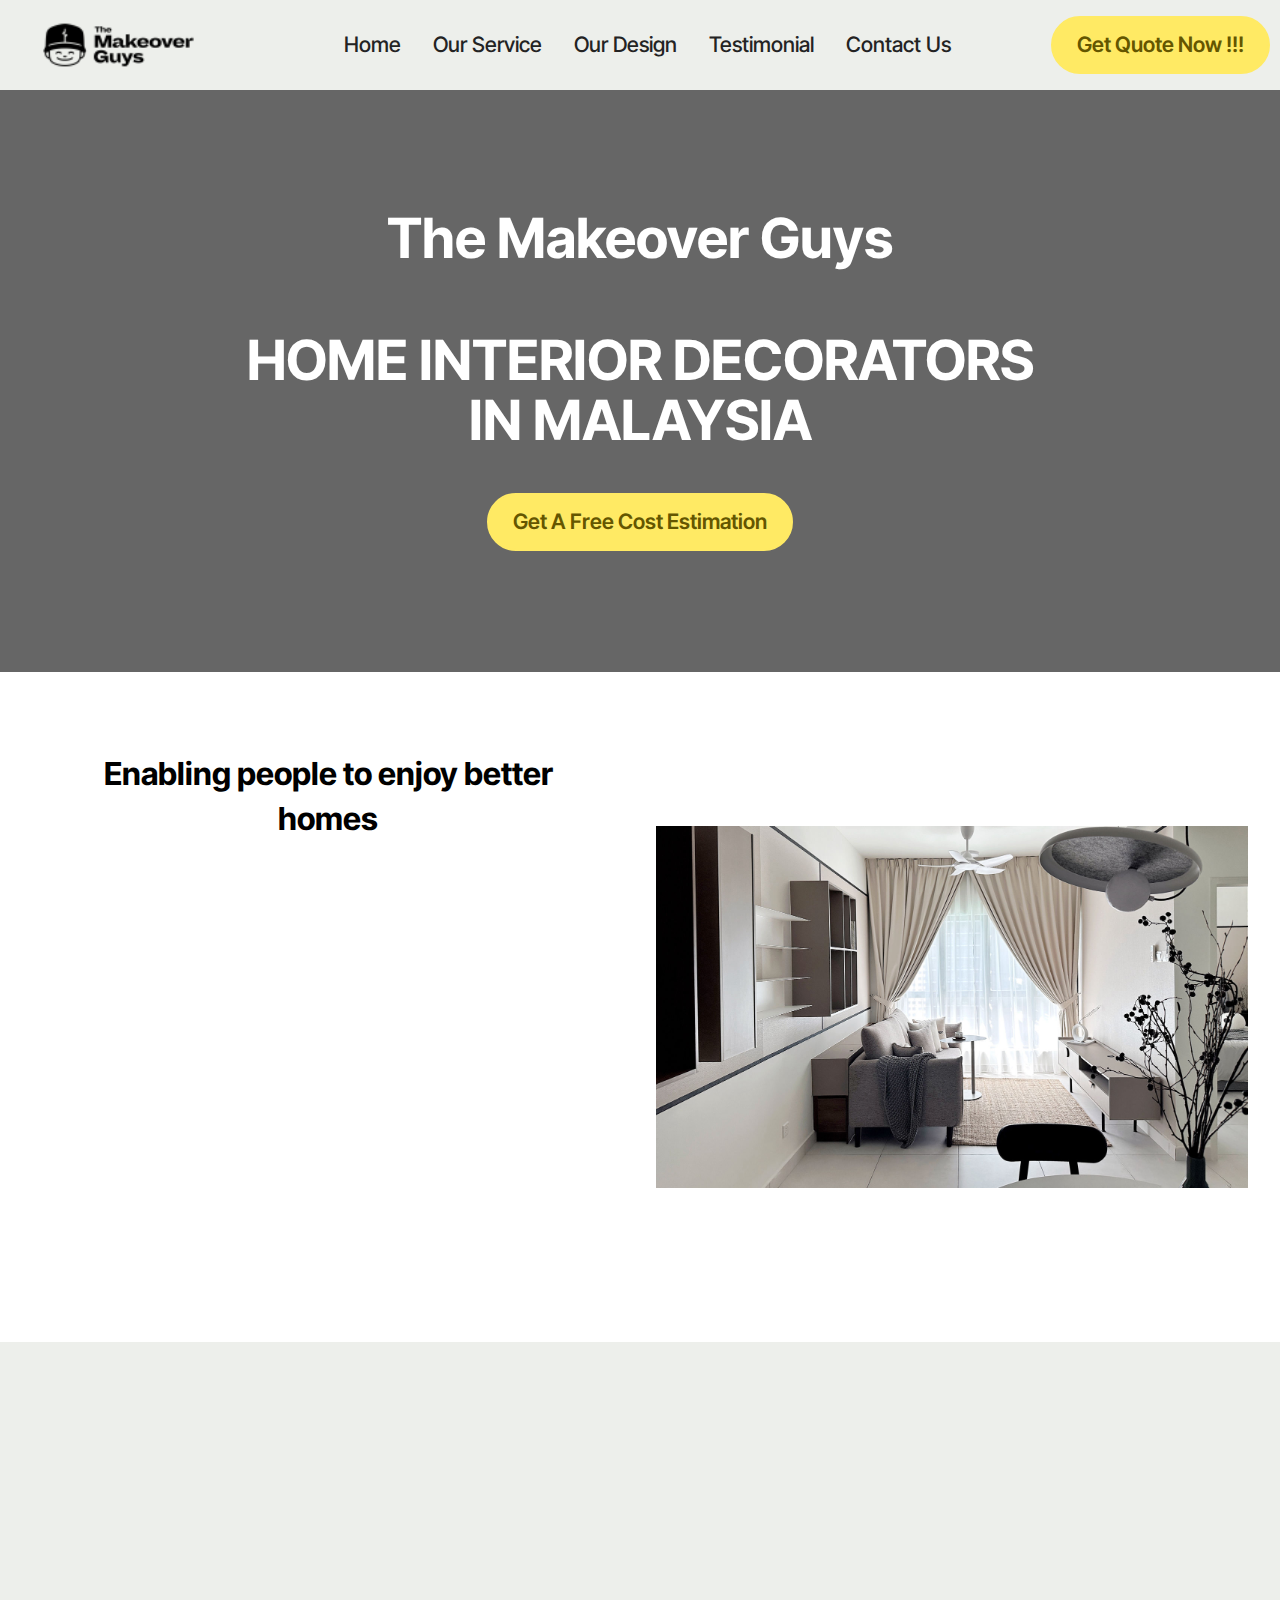
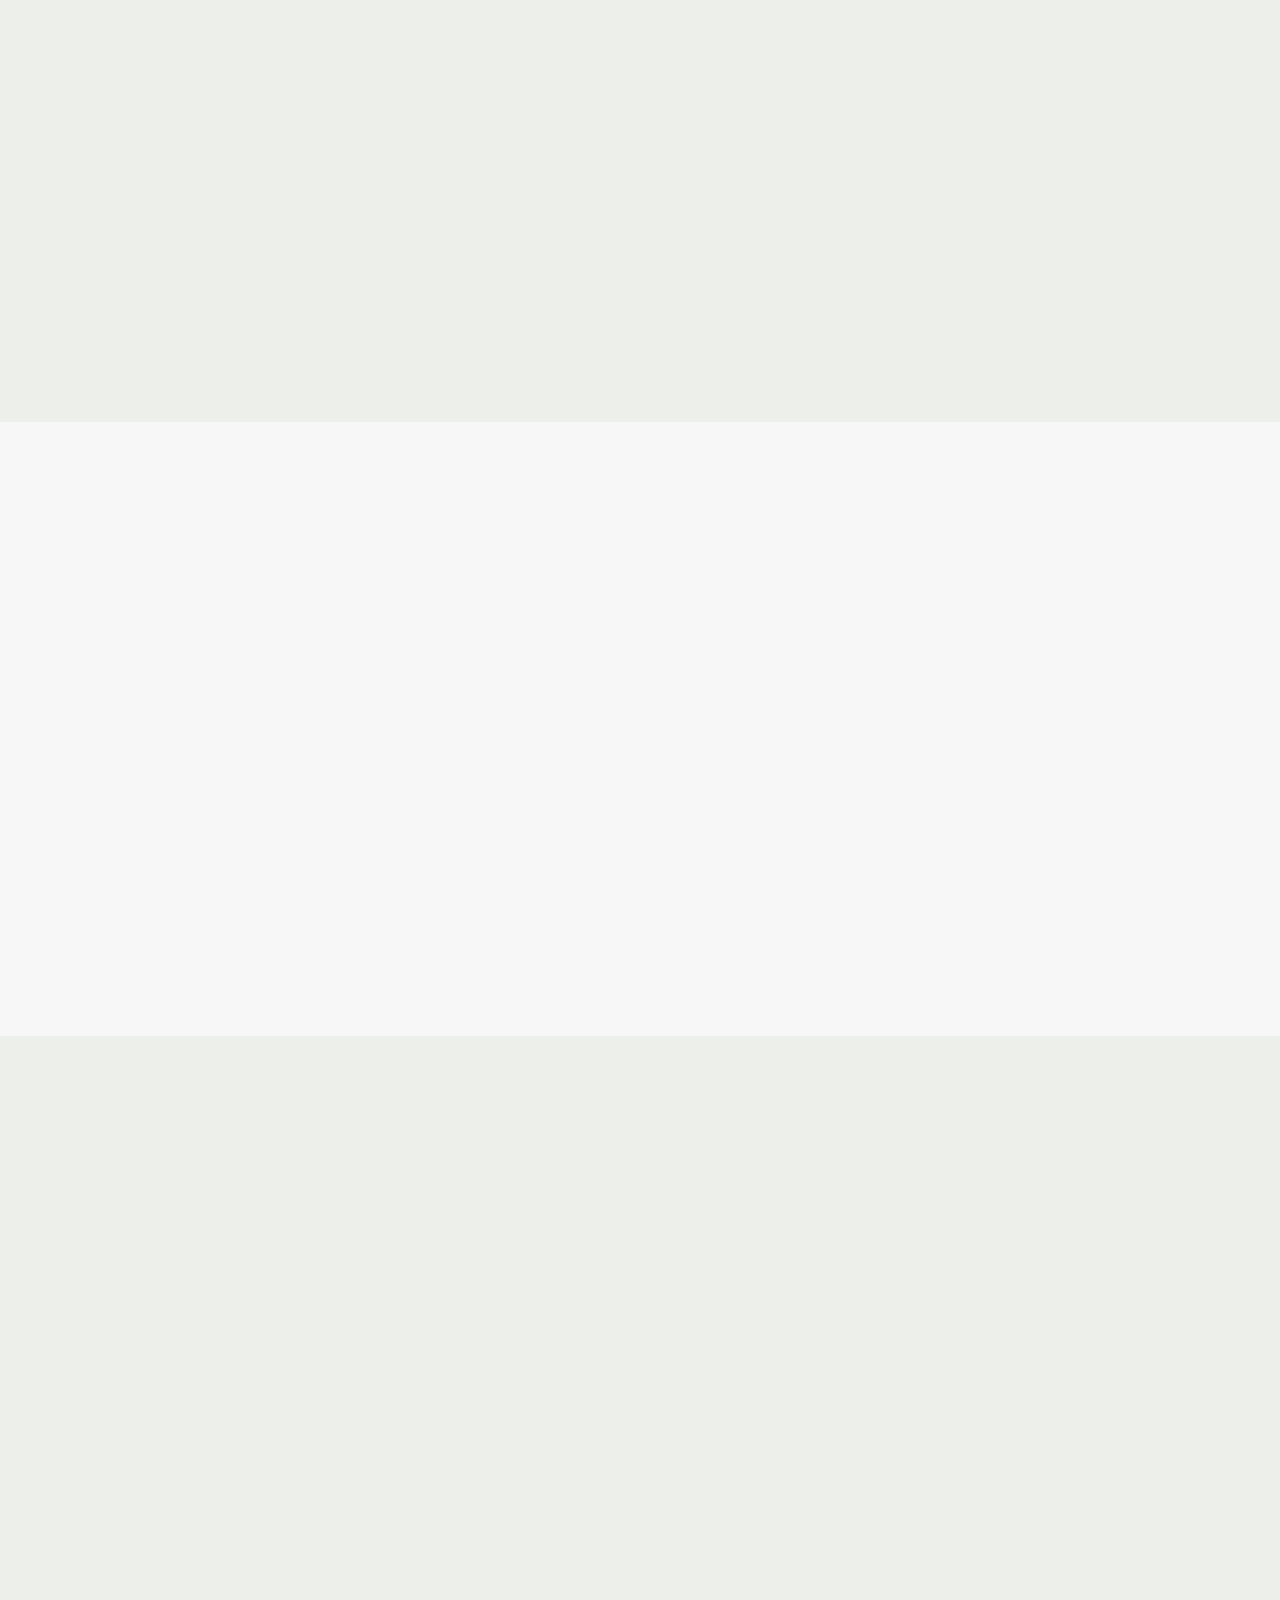
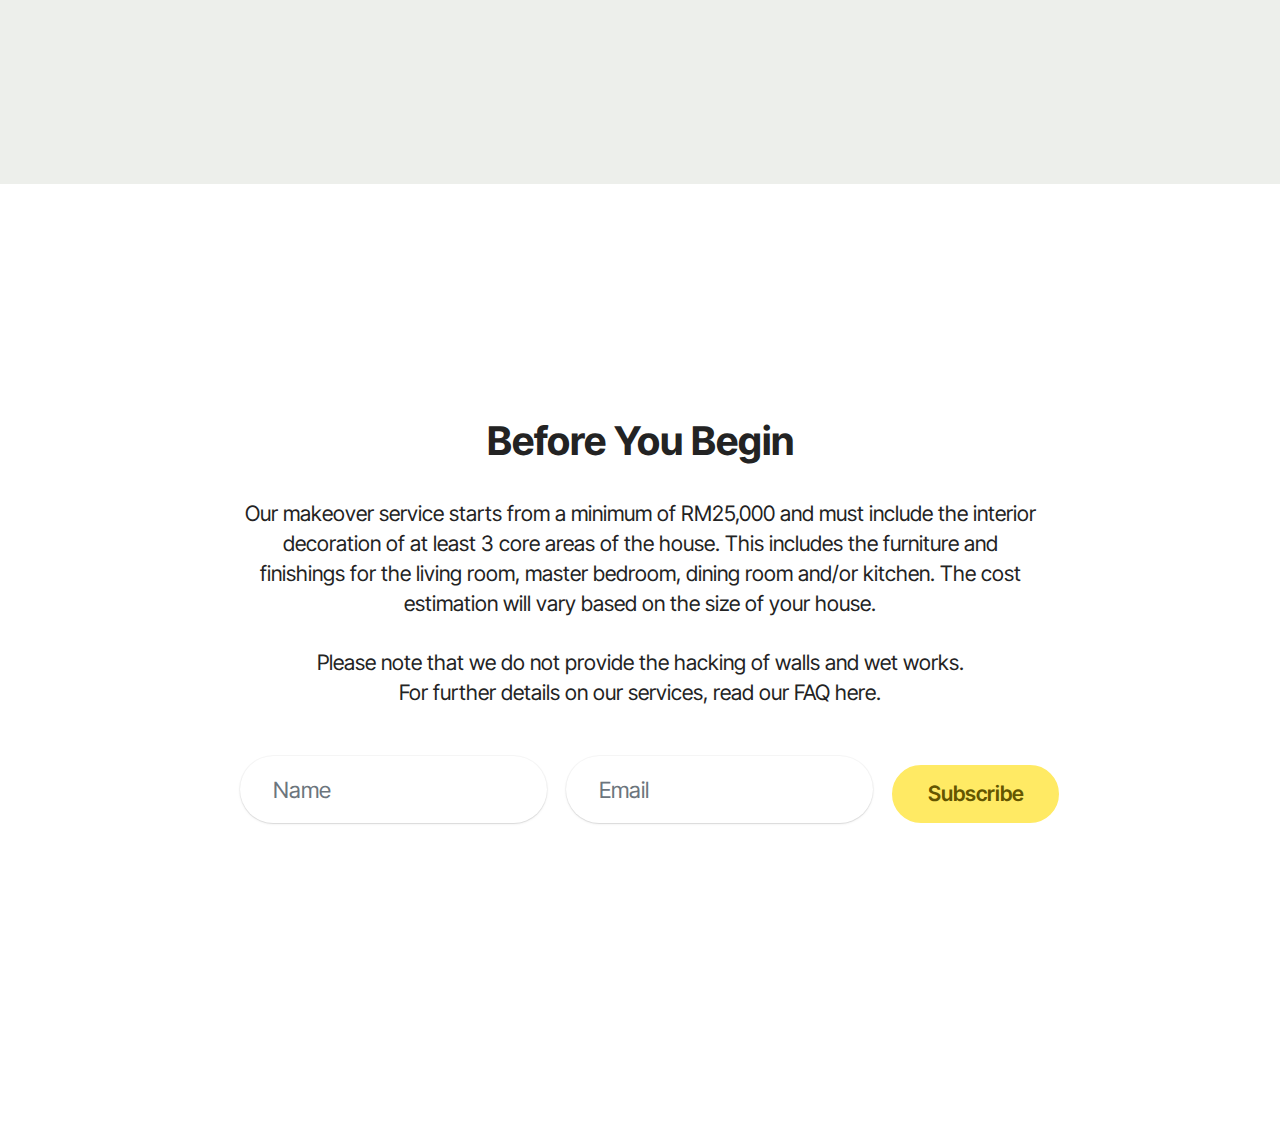
==== commit 3e6a8e4c: "create github pages" ====
--- a/index.html
+++ b/index.html
@@ -22,7 +22,7 @@
   <link rel="stylesheet" href="assets/theme/css/style.css">
   <link rel="preload" href="https://fonts.googleapis.com/css?family=Inter+Tight:100,200,300,400,500,600,700,800,900,100i,200i,300i,400i,500i,600i,700i,800i,900i&display=swap" as="style" onload="this.onload=null;this.rel='stylesheet'">
   <noscript><link rel="stylesheet" href="https://fonts.googleapis.com/css?family=Inter+Tight:100,200,300,400,500,600,700,800,900,100i,200i,300i,400i,500i,600i,700i,800i,900i&display=swap"></noscript>
-  <link rel="preload" as="style" href="assets/mobirise/css/mbr-additional.css?v=xEOakC"><link rel="stylesheet" href="assets/mobirise/css/mbr-additional.css?v=xEOakC" type="text/css">
+  <link rel="preload" as="style" href="assets/mobirise/css/mbr-additional.css?v=0nQuVs"><link rel="stylesheet" href="assets/mobirise/css/mbr-additional.css?v=0nQuVs" type="text/css">
 
   
   
@@ -53,27 +53,27 @@
 			</button>
 			<div class="collapse navbar-collapse opacityScroll" id="navbarSupportedContent">
 				<ul class="navbar-nav nav-dropdown" data-app-modern-menu="true"><li class="nav-item">
-						<a class="nav-link link text-black text-primary display-4" href="index.html">Home</a>
+						<a class="nav-link link text-black display-7" href="https://mobiri.se">Home</a>
 					</li>
 					<li class="nav-item">
-						<a class="nav-link link text-black text-primary display-4" href="ourservices.html" aria-expanded="false">Our Services</a>
+						<a class="nav-link link text-black display-7" href="https://mobiri.se" aria-expanded="false">Our Service</a>
 					</li>
 					<li class="nav-item">
-						<a class="nav-link link text-black text-primary display-4" href="ourdesign.html">Our Design</a>
-					</li><li class="nav-item"><a class="nav-link link text-black text-primary display-4" href="Testimonial.html">Testimonial</a></li><li class="nav-item"><a class="nav-link link text-black text-primary display-4" href="contactus.html">Contact Us</a></li></ul>
+						<a class="nav-link link text-black display-7" href="https://mobiri.se">Our Design</a>
+					</li><li class="nav-item"><a class="nav-link link text-black display-7" href="https://mobiri.se">Testimonial</a></li><li class="nav-item"><a class="nav-link link text-black display-7" href="https://mobiri.se">Contact Us</a></li></ul>
 				
-				<div class="navbar-buttons mbr-section-btn"><a class="btn btn-primary display-4" href="https://mobiri.se">Get Quote Now !!!</a></div>
+				<div class="navbar-buttons mbr-section-btn"><a class="btn btn-danger display-4" href="contactus.html">Get Quote Now !!!</a></div>
 			</div>
 		</div>
 	</nav>
 </section>
 
-<section data-bs-version="5.1" class="header16 cid-uge7I8CUsF mbr-fullscreen" data-bg-video="https://www.youtube.com/watch?v=ysDFEWTK0n8&amp;t=70s" id="header17-7">
-  
-  <div class="mbr-overlay" style="opacity: 0.5; background-color: rgb(0, 0, 0);"></div>
-  <div class="container-fluid">
+<section data-bs-version="5.1" class="header16 cid-uge7I8CUsF" data-bg-video="https://www.youtube.com/watch?v=ysDFEWTK0n8&amp;t=70s" id="header17-7">
+  
+  <div class="mbr-overlay" style="opacity: 0.6; background-color: rgb(0, 0, 0);"></div>
+  <div class="container">
     <div class="row">
-      <div class="content-wrap col-12 col-md-12">
+      <div class="content-wrap col-12 col-md-9">
         <h1 class="mbr-section-title mbr-fonts-style mbr-white mb-4 display-1"><strong>The Makeover Guys</strong><br><strong><br>HOME INTERIOR DECORATORS IN MALAYSIA</strong></h1>
         
         
@@ -91,13 +91,13 @@
 
 	<div class="container">
 		<div class="row justify-content-center">
-			<div class="col-12 col-md-12 col-lg-7 image-wrapper">
+			<div class="col-12 col-md-12 col-lg-6 image-wrapper">
 				<img class="w-100" src="assets/images/1-1580x965.jpg" alt="Mobirise Website Builder">
 			</div>
 			<div class="col-12 col-lg col-md-12">
 				<div class="text-wrapper align-left">
-					<h1 class="mbr-section-title mbr-fonts-style mb-4 display-2"><strong>Enabling people to enjoy better homes</strong></h1>
-					<p class="mbr-text mbr-fonts-style mb-4 display-7">We believe that great designs should, and can, be available to everyone.<br><br>A home is more than just 4 walls and a roof over your head. It is your sanctuary, a place where memories are built and moments are shared. Everybody wants a better home, but most are faced with high monetary costs, time costs, and difficult design decisions.<br><br>By implementing smart interiors, we effectively changed the age-old property industry and made it easier for society to live in better homes.<br></p>
+					<h1 class="mbr-section-title mbr-fonts-style mb-4 display-5"><strong>Enabling people to enjoy better homes</strong></h1>
+					<p class="mbr-text mbr-fonts-style mb-4 display-4">We believe that great designs should, and can, be available to everyone.<br><br>A home is more than just 4 walls and a roof over your head. It is your sanctuary, a place where memories are built and moments are shared. Everybody wants a better home, but most are faced with high monetary costs, time costs, and difficult design decisions.<br><br>By implementing smart interiors, we effectively changed the age-old property industry and made it easier for society to live in better homes.<br></p>
 					
 				</div>
 			</div>
@@ -224,7 +224,7 @@
             
 
         </div>
-        <div class="mbr-section-btn mt-4"><a class="btn btn-primary display-7" href="https://mobiri.se">More Design</a></div>
+        <div class="mbr-section-btn mt-4"><a class="btn btn-danger display-7" href="ourdesign.html">More Design</a></div>
     </div>
 </section>
 
@@ -233,11 +233,11 @@
     
 
     
-    <div class="mbr-overlay" style="opacity: 0.5; background-color: rgb(255, 255, 255);"></div>
+    <div class="mbr-overlay" style="opacity: 0.7; background-color: rgb(255, 255, 255);"></div>
     <div class="container">
         <div class="row justify-content-center">
             <div class="col-lg-8 mx-auto mbr-form" data-form-type="formoid">
-                <form action="https://mobirise.eu/" method="POST" class="mbr-form form-with-styler" data-form-title="Form Name"><input type="hidden" name="email" data-form-email="true" value="NbZjJCyQ/U59Q5wnq4jHSAg6B7vq+/vG1Lag9c9jKQ2d1KiUYsqEMvBRpeCH9S1d74DzKnTkjWmXLjh0QJvadJpJwsb6G3y048kga4QKWHfq3MZOaEJwix+5tfdzQnxd">
+                <form action="https://mobirise.eu/" method="POST" class="mbr-form form-with-styler" data-form-title="Form Name"><input type="hidden" name="email" data-form-email="true" value="kDJlnlEPPDbwEtvZw8hMsn/QCOLpGbcpcY6SlRsU3ryPeflUobOZ631T3GKy7dm0cTFiEm8X8Q9xPZ2z9XrxBpIe9YPZxaxFWFUgCy15QSDo9tgTDP9EmSrlBETprGtV">
                     <div class="row">
                         <div hidden="hidden" data-form-alert="" class="alert alert-success col-12">Thanks for filling out the form!</div>
                         <div hidden="hidden" data-form-alert-danger="" class="alert alert-danger col-12">
@@ -257,15 +257,13 @@
                         <div class="col-md col-12 form-group mb-3" data-for="email">
                             <input type="email" name="email" placeholder="Email" data-form-field="Email" class="form-control" id="email-form1-d">
                         </div>
-                        <div class="mbr-section-btn col-12 col-md-auto">
-                            <button type="submit" class="btn btn-primary display-4">Subscribe</button>
-                        </div>
+                        <div class="mbr-section-btn col-12 col-md-auto"><button type="submit" class="btn btn-danger display-4">Subscribe</button></div>
                     </div>
                 </form>
             </div>
         </div>
     </div>
-</section><section class="display-7" style="padding: 0;align-items: center;justify-content: center;flex-wrap: wrap;    align-content: center;display: flex;position: relative;height: 4rem;"><a href="https://mobiri.se/3269190" style="flex: 1 1;height: 4rem;position: absolute;width: 100%;z-index: 1;"><img alt="" style="height: 4rem;" src="[data-uri]"></a><p style="margin: 0;text-align: center;" class="display-7">&#8204;</p><a style="z-index:1" href="https://mobirise.com/builder/ai-website-maker.html">Free AI Website Maker</a></section><script src="assets/bootstrap/js/bootstrap.bundle.min.js"></script>  <script src="assets/parallax/jarallax.js"></script>  <script src="assets/smoothscroll/smooth-scroll.js"></script>  <script src="assets/ytplayer/index.js"></script>  <script src="assets/dropdown/js/navbar-dropdown.js"></script>  <script src="assets/vimeoplayer/player.js"></script>  <script src="assets/theme/js/script.js"></script>  <script src="assets/formoid/formoid.min.js"></script>  
+</section><section class="display-7" style="padding: 0;align-items: center;justify-content: center;flex-wrap: wrap;    align-content: center;display: flex;position: relative;height: 4rem;"><a href="https://mobiri.se/3269190" style="flex: 1 1;height: 4rem;position: absolute;width: 100%;z-index: 1;"><img alt="" style="height: 4rem;" src="[data-uri]"></a><p style="margin: 0;text-align: center;" class="display-7">&#8204;</p><a style="z-index:1" href="https://mobirise.com/drag-drop-website-builder.html">Drag & Drop Website Builder</a></section><script src="assets/bootstrap/js/bootstrap.bundle.min.js"></script>  <script src="assets/parallax/jarallax.js"></script>  <script src="assets/smoothscroll/smooth-scroll.js"></script>  <script src="assets/ytplayer/index.js"></script>  <script src="assets/dropdown/js/navbar-dropdown.js"></script>  <script src="assets/vimeoplayer/player.js"></script>  <script src="assets/theme/js/script.js"></script>  <script src="assets/formoid/formoid.min.js"></script>  
   
   
   <input name="animation" type="hidden">
--- a/assets/mobirise/css/mbr-additional.css
+++ b/assets/mobirise/css/mbr-additional.css
@@ -29,19 +29,19 @@
 }
 .display-2 {
   font-family: 'Inter Tight', sans-serif;
-  font-size: 3rem;
+  font-size: 2.8rem;
   line-height: 1;
 }
 .display-2 > .mbr-iconfont {
-  font-size: 3.75rem;
+  font-size: 3.5rem;
 }
 .display-4 {
   font-family: 'Inter Tight', sans-serif;
-  font-size: 1.2rem;
+  font-size: 1.4rem;
   line-height: 1.5;
 }
 .display-4 > .mbr-iconfont {
-  font-size: 1.5rem;
+  font-size: 1.75rem;
 }
 .display-5 {
   font-family: 'Inter Tight', sans-serif;
@@ -53,11 +53,11 @@
 }
 .display-7 {
   font-family: 'Inter Tight', sans-serif;
-  font-size: 1.6rem;
+  font-size: 1.4rem;
   line-height: 1.3;
 }
 .display-7 > .mbr-iconfont {
-  font-size: 2rem;
+  font-size: 1.75rem;
 }
 /* ---- Fluid typography for mobile devices ---- */
 /* 1.4 - font scale ratio ( bootstrap == 1.42857 ) */
@@ -76,14 +76,14 @@
     line-height: calc( 1.1 * (2.05rem + (4 - 2.05) * ((100vw - 20rem) / (48 - 20))));
   }
   .display-2 {
-    font-size: 2.4rem;
-    font-size: calc( 1.7rem + (3 - 1.7) * ((100vw - 20rem) / (48 - 20)));
-    line-height: calc( 1.3 * (1.7rem + (3 - 1.7) * ((100vw - 20rem) / (48 - 20))));
+    font-size: 2.24rem;
+    font-size: calc( 1.63rem + (2.8 - 1.63) * ((100vw - 20rem) / (48 - 20)));
+    line-height: calc( 1.3 * (1.63rem + (2.8 - 1.63) * ((100vw - 20rem) / (48 - 20))));
   }
   .display-4 {
-    font-size: 0.96rem;
-    font-size: calc( 1.07rem + (1.2 - 1.07) * ((100vw - 20rem) / (48 - 20)));
-    line-height: calc( 1.4 * (1.07rem + (1.2 - 1.07) * ((100vw - 20rem) / (48 - 20))));
+    font-size: 1.12rem;
+    font-size: calc( 1.14rem + (1.4 - 1.14) * ((100vw - 20rem) / (48 - 20)));
+    line-height: calc( 1.4 * (1.14rem + (1.4 - 1.14) * ((100vw - 20rem) / (48 - 20))));
   }
   .display-5 {
     font-size: 1.76rem;
@@ -91,9 +91,9 @@
     line-height: calc( 1.4 * (1.42rem + (2.2 - 1.42) * ((100vw - 20rem) / (48 - 20))));
   }
   .display-7 {
-    font-size: 1.28rem;
-    font-size: calc( 1.21rem + (1.6 - 1.21) * ((100vw - 20rem) / (48 - 20)));
-    line-height: calc( 1.4 * (1.21rem + (1.6 - 1.21) * ((100vw - 20rem) / (48 - 20))));
+    font-size: 1.12rem;
+    font-size: calc( 1.14rem + (1.4 - 1.14) * ((100vw - 20rem) / (48 - 20)));
+    line-height: calc( 1.4 * (1.14rem + (1.4 - 1.14) * ((100vw - 20rem) / (48 - 20))));
   }
 }
 @media (min-width: 992px) and (max-width: 1400px) {
@@ -103,14 +103,14 @@
     line-height: calc( 1.1 * (2.05rem + (4 - 2.05) * ((100vw - 62rem) / (87 - 62))));
   }
   .display-2 {
-    font-size: 2.4rem;
-    font-size: calc( 1.7rem + (3 - 1.7) * ((100vw - 62rem) / (87 - 62)));
-    line-height: calc( 1.3 * (1.7rem + (3 - 1.7) * ((100vw - 62rem) / (87 - 62))));
+    font-size: 2.24rem;
+    font-size: calc( 1.63rem + (2.8 - 1.63) * ((100vw - 62rem) / (87 - 62)));
+    line-height: calc( 1.3 * (1.63rem + (2.8 - 1.63) * ((100vw - 62rem) / (87 - 62))));
   }
   .display-4 {
-    font-size: 0.96rem;
-    font-size: calc( 1.07rem + (1.2 - 1.07) * ((100vw - 62rem) / (87 - 62)));
-    line-height: calc( 1.4 * (1.07rem + (1.2 - 1.07) * ((100vw - 62rem) / (87 - 62))));
+    font-size: 1.12rem;
+    font-size: calc( 1.14rem + (1.4 - 1.14) * ((100vw - 62rem) / (87 - 62)));
+    line-height: calc( 1.4 * (1.14rem + (1.4 - 1.14) * ((100vw - 62rem) / (87 - 62))));
   }
   .display-5 {
     font-size: 1.76rem;
@@ -118,9 +118,9 @@
     line-height: calc( 1.4 * (1.42rem + (2.2 - 1.42) * ((100vw - 62rem) / (87 - 62))));
   }
   .display-7 {
-    font-size: 1.28rem;
-    font-size: calc( 1.21rem + (1.6 - 1.21) * ((100vw - 62rem) / (87 - 62)));
-    line-height: calc( 1.4 * (1.21rem + (1.6 - 1.21) * ((100vw - 62rem) / (87 - 62))));
+    font-size: 1.12rem;
+    font-size: calc( 1.14rem + (1.4 - 1.14) * ((100vw - 62rem) / (87 - 62)));
+    line-height: calc( 1.4 * (1.14rem + (1.4 - 1.14) * ((100vw - 62rem) / (87 - 62))));
   }
 }
 /* Buttons */
@@ -642,13 +642,13 @@
 }
 .form-control {
   font-family: 'Inter Tight', sans-serif;
-  font-size: 1.6rem;
+  font-size: 1.4rem;
   line-height: 1.3;
   font-weight: 400;
   border-radius: 40px !important;
 }
 .form-control > .mbr-iconfont {
-  font-size: 2rem;
+  font-size: 1.75rem;
 }
 .form-control:hover,
 .form-control:focus {
@@ -657,12 +657,12 @@
 }
 .form-control:-webkit-input-placeholder {
   font-family: 'Inter Tight', sans-serif;
-  font-size: 1.6rem;
+  font-size: 1.4rem;
   line-height: 1.3;
   font-weight: 400;
 }
 .form-control:-webkit-input-placeholder > .mbr-iconfont {
-  font-size: 2rem;
+  font-size: 1.75rem;
 }
 blockquote {
   border-color: #9fe870;
@@ -935,7 +935,7 @@
   border-radius: 1.5rem;
   transition: 0.3s all !important;
   min-width: auto;
-  background: #ffffff;
+  background: #edefeb;
 }
 .cid-ufK9BIDFIO .nav-item:focus,
 .cid-ufK9BIDFIO .nav-link:focus {
@@ -999,7 +999,7 @@
 }
 @media (min-width: 992px) {
   .cid-ufK9BIDFIO .navbar.collapsed.opened:not(.navbar-short) .navbar-collapse {
-    max-height: calc(98.5vh - 3.1rem);
+    max-height: calc(98.5vh - 4.1rem);
   }
 }
 .cid-ufK9BIDFIO .navbar.collapsed .dropdown-menu .dropdown-submenu {
@@ -1097,7 +1097,7 @@
   padding: 0.667em 1.667em;
 }
 .cid-ufK9BIDFIO .navbar.navbar-expand-lg .dropdown .dropdown-menu {
-  background: #ffffff;
+  background: #edefeb;
 }
 .cid-ufK9BIDFIO .navbar.navbar-expand-lg .dropdown .dropdown-menu .dropdown-submenu {
   margin: 0;
@@ -1135,7 +1135,7 @@
   width: 30px;
   height: 2px;
   border-right: 5px;
-  background-color: #232323;
+  background-color: #000000;
 }
 .cid-ufK9BIDFIO button.navbar-toggler .hamburger span:nth-child(1) {
   top: 0;
@@ -1177,11 +1177,11 @@
 }
 .cid-ufK9BIDFIO .navbar-dropdown {
   padding: 0;
-  background-color: #ffffff !important;
+  background-color: #edefeb !important;
   position: fixed;
 }
 .cid-ufK9BIDFIO .opacityScroll {
-  background: rgba(255, 255, 255, 0) !important;
+  background: #edefeb !important;
 }
 .cid-ufK9BIDFIO a.nav-link {
   display: flex;
@@ -1266,7 +1266,7 @@
     width: 100%;
     padding: 1rem;
     border-radius: 1.5rem;
-    background: #ffffff;
+    background: #edefeb;
     backdrop-filter: blur(8px);
   }
   .cid-ufK9BIDFIO .navbar-nav .nav-item .nav-link::after {
@@ -1346,10 +1346,12 @@
 }
 .cid-uge7I8CUsF {
   display: flex;
+  padding-top: 12rem;
+  padding-bottom: 6rem;
 }
 @media (min-width: 768px) {
   .cid-uge7I8CUsF {
-    align-items: center;
+    align-items: flex-end;
   }
   .cid-uge7I8CUsF .row {
     justify-content: center;
@@ -1366,7 +1368,7 @@
 @media (max-width: 767px) {
   .cid-uge7I8CUsF {
     -webkit-align-items: center;
-    align-items: center;
+    align-items: flex-end;
   }
   .cid-uge7I8CUsF .mbr-row {
     -webkit-justify-content: center;
@@ -1385,9 +1387,9 @@
   text-align: center;
 }
 .cid-ugelvZWsQ1 {
-  padding-top: 3rem;
-  padding-bottom: 2rem;
-  background-color: #edefeb;
+  padding-top: 5rem;
+  padding-bottom: 5rem;
+  background-color: #ffffff;
 }
 .cid-ugelvZWsQ1 .mbr-fallback-image.disabled {
   display: none;
@@ -1424,6 +1426,7 @@
 }
 .cid-ugelvZWsQ1 .mbr-section-title {
   color: #000000;
+  text-align: center;
 }
 .cid-ugelvZWsQ1 .mbr-text,
 .cid-ugelvZWsQ1 .mbr-section-btn {
@@ -1431,8 +1434,8 @@
 }
 .cid-ugeorm2coM {
   padding-top: 6rem;
-  padding-bottom: 2rem;
-  background-color: #f7f7f7;
+  padding-bottom: 6rem;
+  background-color: #edefeb;
 }
 .cid-ugeorm2coM .mbr-fallback-image.disabled {
   display: none;
@@ -1472,9 +1475,9 @@
   color: #232323;
 }
 .cid-ugfsfGLKFU {
-  padding-top: 7rem;
-  padding-bottom: 7rem;
-  background-color: #ffffff;
+  padding-top: 5rem;
+  padding-bottom: 5rem;
+  background-color: #f7f7f7;
 }
 .cid-ugfsfGLKFU .mbr-fallback-image.disabled {
   display: none;
@@ -1563,7 +1566,7 @@
   }
 }
 .cid-ugfuvEp66Y {
-  background-image: url("../../../assets/images/background2.jpg");
+  background-image: url("../../../assets/images/mbr-1920x1280.jpg");
 }
 .cid-ugfuvEp66Y .mbr-fallback-image.disabled {
   display: none;
@@ -1748,7 +1751,7 @@
   border-radius: 1.5rem;
   transition: 0.3s all !important;
   min-width: auto;
-  background: #ffffff;
+  background: #edefeb;
 }
 .cid-ufK9BIDFIO .nav-item:focus,
 .cid-ufK9BIDFIO .nav-link:focus {
@@ -1812,7 +1815,7 @@
 }
 @media (min-width: 992px) {
   .cid-ufK9BIDFIO .navbar.collapsed.opened:not(.navbar-short) .navbar-collapse {
-    max-height: calc(98.5vh - 3.1rem);
+    max-height: calc(98.5vh - 4.1rem);
   }
 }
 .cid-ufK9BIDFIO .navbar.collapsed .dropdown-menu .dropdown-submenu {
@@ -1910,7 +1913,7 @@
   padding: 0.667em 1.667em;
 }
 .cid-ufK9BIDFIO .navbar.navbar-expand-lg .dropdown .dropdown-menu {
-  background: #ffffff;
+  background: #edefeb;
 }
 .cid-ufK9BIDFIO .navbar.navbar-expand-lg .dropdown .dropdown-menu .dropdown-submenu {
   margin: 0;
@@ -1948,7 +1951,7 @@
   width: 30px;
   height: 2px;
   border-right: 5px;
-  background-color: #232323;
+  background-color: #000000;
 }
 .cid-ufK9BIDFIO button.navbar-toggler .hamburger span:nth-child(1) {
   top: 0;
@@ -1990,11 +1993,11 @@
 }
 .cid-ufK9BIDFIO .navbar-dropdown {
   padding: 0;
-  background-color: #ffffff !important;
+  background-color: #edefeb !important;
   position: fixed;
 }
 .cid-ufK9BIDFIO .opacityScroll {
-  background: rgba(255, 255, 255, 0) !important;
+  background: #edefeb !important;
 }
 .cid-ufK9BIDFIO a.nav-link {
   display: flex;
@@ -2079,7 +2082,7 @@
     width: 100%;
     padding: 1rem;
     border-radius: 1.5rem;
-    background: #ffffff;
+    background: #edefeb;
     backdrop-filter: blur(8px);
   }
   .cid-ufK9BIDFIO .navbar-nav .nav-item .nav-link::after {
@@ -2158,8 +2161,8 @@
   }
 }
 .cid-ugk7AVhFyO {
-  padding-top: 0rem;
-  padding-bottom: 0rem;
+  padding-top: 5rem;
+  padding-bottom: 5rem;
   background-color: #edefeb;
 }
 .cid-ugk7AVhFyO .mbr-fallback-image.disabled {
@@ -2193,7 +2196,7 @@
 .cid-ugkaDkQCnR {
   padding-top: 6rem;
   padding-bottom: 0rem;
-  background-color: #edefeb;
+  background-color: #f7f7f7;
 }
 .cid-ugkaDkQCnR .mbr-fallback-image.disabled {
   display: none;
@@ -2235,7 +2238,7 @@
 .cid-ugkhNULu0i .mbr-iconfont {
   display: block;
   font-size: 5rem;
-  color: #6592e6;
+  color: #f92c50;
   margin-bottom: 2rem;
 }
 .cid-ugkhNULu0i .row {
@@ -2299,6 +2302,9 @@
 }
 .cid-ugkd35i2vl .mbr-section-title {
   color: #000000;
+}
+.cid-ugkd35i2vl .price {
+  text-align: left;
 }
 .cid-ugkl0G4TLF {
   padding-top: 6rem;
@@ -2502,7 +2508,7 @@
   border-radius: 1.5rem;
   transition: 0.3s all !important;
   min-width: auto;
-  background: #ffffff;
+  background: #edefeb;
 }
 .cid-ufK9BIDFIO .nav-item:focus,
 .cid-ufK9BIDFIO .nav-link:focus {
@@ -2566,7 +2572,7 @@
 }
 @media (min-width: 992px) {
   .cid-ufK9BIDFIO .navbar.collapsed.opened:not(.navbar-short) .navbar-collapse {
-    max-height: calc(98.5vh - 3.1rem);
+    max-height: calc(98.5vh - 4.1rem);
   }
 }
 .cid-ufK9BIDFIO .navbar.collapsed .dropdown-menu .dropdown-submenu {
@@ -2664,7 +2670,7 @@
   padding: 0.667em 1.667em;
 }
 .cid-ufK9BIDFIO .navbar.navbar-expand-lg .dropdown .dropdown-menu {
-  background: #ffffff;
+  background: #edefeb;
 }
 .cid-ufK9BIDFIO .navbar.navbar-expand-lg .dropdown .dropdown-menu .dropdown-submenu {
   margin: 0;
@@ -2702,7 +2708,7 @@
   width: 30px;
   height: 2px;
   border-right: 5px;
-  background-color: #232323;
+  background-color: #000000;
 }
 .cid-ufK9BIDFIO button.navbar-toggler .hamburger span:nth-child(1) {
   top: 0;
@@ -2744,11 +2750,11 @@
 }
 .cid-ufK9BIDFIO .navbar-dropdown {
   padding: 0;
-  background-color: #ffffff !important;
+  background-color: #edefeb !important;
   position: fixed;
 }
 .cid-ufK9BIDFIO .opacityScroll {
-  background: rgba(255, 255, 255, 0) !important;
+  background: #edefeb !important;
 }
 .cid-ufK9BIDFIO a.nav-link {
   display: flex;
@@ -2833,7 +2839,7 @@
     width: 100%;
     padding: 1rem;
     border-radius: 1.5rem;
-    background: #ffffff;
+    background: #edefeb;
     backdrop-filter: blur(8px);
   }
   .cid-ufK9BIDFIO .navbar-nav .nav-item .nav-link::after {
@@ -2911,31 +2917,9 @@
     padding: 1rem;
   }
 }
-.cid-ugfIugJ1W1 {
-  background-image: url("../../../assets/images/mbr-1920x1275.jpg");
-}
-.cid-ugfIugJ1W1 .mbr-fallback-image.disabled {
-  display: none;
-}
-.cid-ugfIugJ1W1 .mbr-fallback-image {
-  display: block;
-  background-size: cover;
-  background-position: center center;
-  width: 100%;
-  height: 100%;
-  position: absolute;
-  top: 0;
-}
-.cid-ugfIugJ1W1 .mbr-section-title {
-  color: #ffffff;
-}
-.cid-ugfIugJ1W1 .mbr-text,
-.cid-ugfIugJ1W1 .mbr-section-btn {
-  color: #ffffff;
-}
 .cid-ugfJt5zawV {
-  padding-top: 2rem;
-  padding-bottom: 2rem;
+  padding-top: 5rem;
+  padding-bottom: 5rem;
   background-color: #ffffff;
 }
 .cid-ugfJt5zawV .mbr-fallback-image.disabled {
@@ -2983,6 +2967,9 @@
   width: 100%;
   object-fit: cover;
 }
+.cid-ugfJt5zawV .card-title {
+  color: #000000;
+}
 .cid-ugfJP8IQLj {
   padding-top: 5rem;
   padding-bottom: 5rem;
@@ -2999,6 +2986,9 @@
   height: 100%;
   position: absolute;
   top: 0;
+}
+.cid-ugfJP8IQLj .mbr-section-subtitle {
+  color: #232323;
 }
 .cid-ugfJoyj0TZ {
   padding-top: 6rem;
@@ -3323,6 +3313,7 @@
 .cid-ufK9BIDFIO .navbar-nav {
   margin: auto;
   margin-left: 0;
+  margin-left: auto;
 }
 .cid-ufK9BIDFIO .navbar-nav .nav-item {
   padding: 0 !important;
@@ -3433,7 +3424,7 @@
   border-radius: 1.5rem;
   transition: 0.3s all !important;
   min-width: auto;
-  background: #ffffff;
+  background: #edefeb;
 }
 .cid-ufK9BIDFIO .nav-item:focus,
 .cid-ufK9BIDFIO .nav-link:focus {
@@ -3497,7 +3488,7 @@
 }
 @media (min-width: 992px) {
   .cid-ufK9BIDFIO .navbar.collapsed.opened:not(.navbar-short) .navbar-collapse {
-    max-height: calc(98.5vh - 3rem);
+    max-height: calc(98.5vh - 4.1rem);
   }
 }
 .cid-ufK9BIDFIO .navbar.collapsed .dropdown-menu .dropdown-submenu {
@@ -3595,7 +3586,7 @@
   padding: 0.667em 1.667em;
 }
 .cid-ufK9BIDFIO .navbar.navbar-expand-lg .dropdown .dropdown-menu {
-  background: #ffffff;
+  background: #edefeb;
 }
 .cid-ufK9BIDFIO .navbar.navbar-expand-lg .dropdown .dropdown-menu .dropdown-submenu {
   margin: 0;
@@ -3675,11 +3666,11 @@
 }
 .cid-ufK9BIDFIO .navbar-dropdown {
   padding: 0;
-  background-color: #ffffff !important;
+  background-color: #edefeb !important;
   position: fixed;
 }
 .cid-ufK9BIDFIO .opacityScroll {
-  background: rgba(255, 255, 255, 0) !important;
+  background: #edefeb !important;
 }
 .cid-ufK9BIDFIO a.nav-link {
   display: flex;
@@ -3764,7 +3755,7 @@
     width: 100%;
     padding: 1rem;
     border-radius: 1.5rem;
-    background: #ffffff;
+    background: #edefeb;
     backdrop-filter: blur(8px);
   }
   .cid-ufK9BIDFIO .navbar-nav .nav-item .nav-link::after {
@@ -4229,7 +4220,7 @@
   border-radius: 1.5rem;
   transition: 0.3s all !important;
   min-width: auto;
-  background: #ffffff;
+  background: #edefeb;
 }
 .cid-ufK9BIDFIO .nav-item:focus,
 .cid-ufK9BIDFIO .nav-link:focus {
@@ -4293,7 +4284,7 @@
 }
 @media (min-width: 992px) {
   .cid-ufK9BIDFIO .navbar.collapsed.opened:not(.navbar-short) .navbar-collapse {
-    max-height: calc(98.5vh - 3.1rem);
+    max-height: calc(98.5vh - 4.1rem);
   }
 }
 .cid-ufK9BIDFIO .navbar.collapsed .dropdown-menu .dropdown-submenu {
@@ -4391,7 +4382,7 @@
   padding: 0.667em 1.667em;
 }
 .cid-ufK9BIDFIO .navbar.navbar-expand-lg .dropdown .dropdown-menu {
-  background: #ffffff;
+  background: #edefeb;
 }
 .cid-ufK9BIDFIO .navbar.navbar-expand-lg .dropdown .dropdown-menu .dropdown-submenu {
   margin: 0;
@@ -4429,7 +4420,7 @@
   width: 30px;
   height: 2px;
   border-right: 5px;
-  background-color: #232323;
+  background-color: #000000;
 }
 .cid-ufK9BIDFIO button.navbar-toggler .hamburger span:nth-child(1) {
   top: 0;
@@ -4471,11 +4462,11 @@
 }
 .cid-ufK9BIDFIO .navbar-dropdown {
   padding: 0;
-  background-color: #ffffff !important;
+  background-color: #edefeb !important;
   position: fixed;
 }
 .cid-ufK9BIDFIO .opacityScroll {
-  background: rgba(255, 255, 255, 0) !important;
+  background: #edefeb !important;
 }
 .cid-ufK9BIDFIO a.nav-link {
   display: flex;
@@ -4560,7 +4551,7 @@
     width: 100%;
     padding: 1rem;
     border-radius: 1.5rem;
-    background: #ffffff;
+    background: #edefeb;
     backdrop-filter: blur(8px);
   }
   .cid-ufK9BIDFIO .navbar-nav .nav-item .nav-link::after {
@@ -4640,8 +4631,8 @@
 }
 .cid-ugkpxFNiy5 {
   padding-top: 7rem;
-  padding-bottom: 5rem;
-  background-color: #ffffff;
+  padding-bottom: 7rem;
+  background-color: #a6a99c;
 }
 .cid-ugkpxFNiy5 .mbr-fallback-image.disabled {
   display: none;
@@ -4693,7 +4684,7 @@
 }
 .cid-ugkpm8EaPI .card-wrapper {
   padding: 3rem;
-  background: #fafafa;
+  background: #edefeb;
   border-radius: 4px;
 }
 @media (max-width: 992px) {
@@ -4709,7 +4700,7 @@
 .cid-ugkpneGrt2 {
   padding-top: 5rem;
   padding-bottom: 5rem;
-  background: #ffffff;
+  background: #f7f7f7;
 }
 .cid-ugkpneGrt2 .mbr-fallback-image.disabled {
   display: none;
@@ -4748,34 +4739,27 @@
 .cid-ugkpneGrt2 .google-map[data-state="loading"] [data-state-details] {
   display: none;
 }
-.cid-ugkrJgszl1 {
-  padding-top: 5rem;
-  padding-bottom: 5rem;
-  background-color: #ffffff;
-}
-.cid-ugkrJgszl1 .mbr-overlay {
+.cid-uglJ2xV8XX {
+  padding-top: 6rem;
+  padding-bottom: 6rem;
+  background-color: #edefeb;
+}
+.cid-uglJ2xV8XX .mbr-overlay {
   background-color: #ffffff;
   opacity: 0.4;
 }
-.cid-ugkrJgszl1 form.mbr-form {
-  border-radius: 10px;
-  background-color: #fafafa;
-}
-@media (min-width: 992px) {
-  .cid-ugkrJgszl1 form.mbr-form {
-    padding: 3rem 2rem;
-    width: 60%;
-  }
-}
-@media (max-width: 991px) {
-  .cid-ugkrJgszl1 form.mbr-form {
-    padding: 1rem;
-  }
-}
-.cid-ugkrJgszl1 form.mbr-form .mbr-section-btn {
+.cid-uglJ2xV8XX form .mbr-section-btn {
   text-align: center;
   width: 100%;
 }
-.cid-ugkrJgszl1 form.mbr-form .mbr-section-btn .btn {
-  width: 100%;
-}
+.cid-uglJ2xV8XX form .mbr-section-btn .btn {
+  display: inline-flex;
+}
+@media (max-width: 991px) {
+  .cid-uglJ2xV8XX form .mbr-section-btn .btn {
+    width: 100%;
+  }
+}
+.cid-uglJ2xV8XX .content-head {
+  max-width: 800px;
+}
--- a/assets/mobirise/css/mbr-additional.css
+++ b/assets/mobirise/css/mbr-additional.css
@@ -29,19 +29,19 @@
 }
 .display-2 {
   font-family: 'Inter Tight', sans-serif;
-  font-size: 3rem;
+  font-size: 2.8rem;
   line-height: 1;
 }
 .display-2 > .mbr-iconfont {
-  font-size: 3.75rem;
+  font-size: 3.5rem;
 }
 .display-4 {
   font-family: 'Inter Tight', sans-serif;
-  font-size: 1.2rem;
+  font-size: 1.4rem;
   line-height: 1.5;
 }
 .display-4 > .mbr-iconfont {
-  font-size: 1.5rem;
+  font-size: 1.75rem;
 }
 .display-5 {
   font-family: 'Inter Tight', sans-serif;
@@ -53,11 +53,11 @@
 }
 .display-7 {
   font-family: 'Inter Tight', sans-serif;
-  font-size: 1.6rem;
+  font-size: 1.4rem;
   line-height: 1.3;
 }
 .display-7 > .mbr-iconfont {
-  font-size: 2rem;
+  font-size: 1.75rem;
 }
 /* ---- Fluid typography for mobile devices ---- */
 /* 1.4 - font scale ratio ( bootstrap == 1.42857 ) */
@@ -76,14 +76,14 @@
     line-height: calc( 1.1 * (2.05rem + (4 - 2.05) * ((100vw - 20rem) / (48 - 20))));
   }
   .display-2 {
-    font-size: 2.4rem;
-    font-size: calc( 1.7rem + (3 - 1.7) * ((100vw - 20rem) / (48 - 20)));
-    line-height: calc( 1.3 * (1.7rem + (3 - 1.7) * ((100vw - 20rem) / (48 - 20))));
+    font-size: 2.24rem;
+    font-size: calc( 1.63rem + (2.8 - 1.63) * ((100vw - 20rem) / (48 - 20)));
+    line-height: calc( 1.3 * (1.63rem + (2.8 - 1.63) * ((100vw - 20rem) / (48 - 20))));
   }
   .display-4 {
-    font-size: 0.96rem;
-    font-size: calc( 1.07rem + (1.2 - 1.07) * ((100vw - 20rem) / (48 - 20)));
-    line-height: calc( 1.4 * (1.07rem + (1.2 - 1.07) * ((100vw - 20rem) / (48 - 20))));
+    font-size: 1.12rem;
+    font-size: calc( 1.14rem + (1.4 - 1.14) * ((100vw - 20rem) / (48 - 20)));
+    line-height: calc( 1.4 * (1.14rem + (1.4 - 1.14) * ((100vw - 20rem) / (48 - 20))));
   }
   .display-5 {
     font-size: 1.76rem;
@@ -91,9 +91,9 @@
     line-height: calc( 1.4 * (1.42rem + (2.2 - 1.42) * ((100vw - 20rem) / (48 - 20))));
   }
   .display-7 {
-    font-size: 1.28rem;
-    font-size: calc( 1.21rem + (1.6 - 1.21) * ((100vw - 20rem) / (48 - 20)));
-    line-height: calc( 1.4 * (1.21rem + (1.6 - 1.21) * ((100vw - 20rem) / (48 - 20))));
+    font-size: 1.12rem;
+    font-size: calc( 1.14rem + (1.4 - 1.14) * ((100vw - 20rem) / (48 - 20)));
+    line-height: calc( 1.4 * (1.14rem + (1.4 - 1.14) * ((100vw - 20rem) / (48 - 20))));
   }
 }
 @media (min-width: 992px) and (max-width: 1400px) {
@@ -103,14 +103,14 @@
     line-height: calc( 1.1 * (2.05rem + (4 - 2.05) * ((100vw - 62rem) / (87 - 62))));
   }
   .display-2 {
-    font-size: 2.4rem;
-    font-size: calc( 1.7rem + (3 - 1.7) * ((100vw - 62rem) / (87 - 62)));
-    line-height: calc( 1.3 * (1.7rem + (3 - 1.7) * ((100vw - 62rem) / (87 - 62))));
+    font-size: 2.24rem;
+    font-size: calc( 1.63rem + (2.8 - 1.63) * ((100vw - 62rem) / (87 - 62)));
+    line-height: calc( 1.3 * (1.63rem + (2.8 - 1.63) * ((100vw - 62rem) / (87 - 62))));
   }
   .display-4 {
-    font-size: 0.96rem;
-    font-size: calc( 1.07rem + (1.2 - 1.07) * ((100vw - 62rem) / (87 - 62)));
-    line-height: calc( 1.4 * (1.07rem + (1.2 - 1.07) * ((100vw - 62rem) / (87 - 62))));
+    font-size: 1.12rem;
+    font-size: calc( 1.14rem + (1.4 - 1.14) * ((100vw - 62rem) / (87 - 62)));
+    line-height: calc( 1.4 * (1.14rem + (1.4 - 1.14) * ((100vw - 62rem) / (87 - 62))));
   }
   .display-5 {
     font-size: 1.76rem;
@@ -118,9 +118,9 @@
     line-height: calc( 1.4 * (1.42rem + (2.2 - 1.42) * ((100vw - 62rem) / (87 - 62))));
   }
   .display-7 {
-    font-size: 1.28rem;
-    font-size: calc( 1.21rem + (1.6 - 1.21) * ((100vw - 62rem) / (87 - 62)));
-    line-height: calc( 1.4 * (1.21rem + (1.6 - 1.21) * ((100vw - 62rem) / (87 - 62))));
+    font-size: 1.12rem;
+    font-size: calc( 1.14rem + (1.4 - 1.14) * ((100vw - 62rem) / (87 - 62)));
+    line-height: calc( 1.4 * (1.14rem + (1.4 - 1.14) * ((100vw - 62rem) / (87 - 62))));
   }
 }
 /* Buttons */
@@ -642,13 +642,13 @@
 }
 .form-control {
   font-family: 'Inter Tight', sans-serif;
-  font-size: 1.6rem;
+  font-size: 1.4rem;
   line-height: 1.3;
   font-weight: 400;
   border-radius: 40px !important;
 }
 .form-control > .mbr-iconfont {
-  font-size: 2rem;
+  font-size: 1.75rem;
 }
 .form-control:hover,
 .form-control:focus {
@@ -657,12 +657,12 @@
 }
 .form-control:-webkit-input-placeholder {
   font-family: 'Inter Tight', sans-serif;
-  font-size: 1.6rem;
+  font-size: 1.4rem;
   line-height: 1.3;
   font-weight: 400;
 }
 .form-control:-webkit-input-placeholder > .mbr-iconfont {
-  font-size: 2rem;
+  font-size: 1.75rem;
 }
 blockquote {
   border-color: #9fe870;
@@ -935,7 +935,7 @@
   border-radius: 1.5rem;
   transition: 0.3s all !important;
   min-width: auto;
-  background: #ffffff;
+  background: #edefeb;
 }
 .cid-ufK9BIDFIO .nav-item:focus,
 .cid-ufK9BIDFIO .nav-link:focus {
@@ -999,7 +999,7 @@
 }
 @media (min-width: 992px) {
   .cid-ufK9BIDFIO .navbar.collapsed.opened:not(.navbar-short) .navbar-collapse {
-    max-height: calc(98.5vh - 3.1rem);
+    max-height: calc(98.5vh - 4.1rem);
   }
 }
 .cid-ufK9BIDFIO .navbar.collapsed .dropdown-menu .dropdown-submenu {
@@ -1097,7 +1097,7 @@
   padding: 0.667em 1.667em;
 }
 .cid-ufK9BIDFIO .navbar.navbar-expand-lg .dropdown .dropdown-menu {
-  background: #ffffff;
+  background: #edefeb;
 }
 .cid-ufK9BIDFIO .navbar.navbar-expand-lg .dropdown .dropdown-menu .dropdown-submenu {
   margin: 0;
@@ -1135,7 +1135,7 @@
   width: 30px;
   height: 2px;
   border-right: 5px;
-  background-color: #232323;
+  background-color: #000000;
 }
 .cid-ufK9BIDFIO button.navbar-toggler .hamburger span:nth-child(1) {
   top: 0;
@@ -1177,11 +1177,11 @@
 }
 .cid-ufK9BIDFIO .navbar-dropdown {
   padding: 0;
-  background-color: #ffffff !important;
+  background-color: #edefeb !important;
   position: fixed;
 }
 .cid-ufK9BIDFIO .opacityScroll {
-  background: rgba(255, 255, 255, 0) !important;
+  background: #edefeb !important;
 }
 .cid-ufK9BIDFIO a.nav-link {
   display: flex;
@@ -1266,7 +1266,7 @@
     width: 100%;
     padding: 1rem;
     border-radius: 1.5rem;
-    background: #ffffff;
+    background: #edefeb;
     backdrop-filter: blur(8px);
   }
   .cid-ufK9BIDFIO .navbar-nav .nav-item .nav-link::after {
@@ -1346,10 +1346,12 @@
 }
 .cid-uge7I8CUsF {
   display: flex;
+  padding-top: 12rem;
+  padding-bottom: 6rem;
 }
 @media (min-width: 768px) {
   .cid-uge7I8CUsF {
-    align-items: center;
+    align-items: flex-end;
   }
   .cid-uge7I8CUsF .row {
     justify-content: center;
@@ -1366,7 +1368,7 @@
 @media (max-width: 767px) {
   .cid-uge7I8CUsF {
     -webkit-align-items: center;
-    align-items: center;
+    align-items: flex-end;
   }
   .cid-uge7I8CUsF .mbr-row {
     -webkit-justify-content: center;
@@ -1385,9 +1387,9 @@
   text-align: center;
 }
 .cid-ugelvZWsQ1 {
-  padding-top: 3rem;
-  padding-bottom: 2rem;
-  background-color: #edefeb;
+  padding-top: 5rem;
+  padding-bottom: 5rem;
+  background-color: #ffffff;
 }
 .cid-ugelvZWsQ1 .mbr-fallback-image.disabled {
   display: none;
@@ -1424,6 +1426,7 @@
 }
 .cid-ugelvZWsQ1 .mbr-section-title {
   color: #000000;
+  text-align: center;
 }
 .cid-ugelvZWsQ1 .mbr-text,
 .cid-ugelvZWsQ1 .mbr-section-btn {
@@ -1431,8 +1434,8 @@
 }
 .cid-ugeorm2coM {
   padding-top: 6rem;
-  padding-bottom: 2rem;
-  background-color: #f7f7f7;
+  padding-bottom: 6rem;
+  background-color: #edefeb;
 }
 .cid-ugeorm2coM .mbr-fallback-image.disabled {
   display: none;
@@ -1472,9 +1475,9 @@
   color: #232323;
 }
 .cid-ugfsfGLKFU {
-  padding-top: 7rem;
-  padding-bottom: 7rem;
-  background-color: #ffffff;
+  padding-top: 5rem;
+  padding-bottom: 5rem;
+  background-color: #f7f7f7;
 }
 .cid-ugfsfGLKFU .mbr-fallback-image.disabled {
   display: none;
@@ -1563,7 +1566,7 @@
   }
 }
 .cid-ugfuvEp66Y {
-  background-image: url("../../../assets/images/background2.jpg");
+  background-image: url("../../../assets/images/mbr-1920x1280.jpg");
 }
 .cid-ugfuvEp66Y .mbr-fallback-image.disabled {
   display: none;
@@ -1748,7 +1751,7 @@
   border-radius: 1.5rem;
   transition: 0.3s all !important;
   min-width: auto;
-  background: #ffffff;
+  background: #edefeb;
 }
 .cid-ufK9BIDFIO .nav-item:focus,
 .cid-ufK9BIDFIO .nav-link:focus {
@@ -1812,7 +1815,7 @@
 }
 @media (min-width: 992px) {
   .cid-ufK9BIDFIO .navbar.collapsed.opened:not(.navbar-short) .navbar-collapse {
-    max-height: calc(98.5vh - 3.1rem);
+    max-height: calc(98.5vh - 4.1rem);
   }
 }
 .cid-ufK9BIDFIO .navbar.collapsed .dropdown-menu .dropdown-submenu {
@@ -1910,7 +1913,7 @@
   padding: 0.667em 1.667em;
 }
 .cid-ufK9BIDFIO .navbar.navbar-expand-lg .dropdown .dropdown-menu {
-  background: #ffffff;
+  background: #edefeb;
 }
 .cid-ufK9BIDFIO .navbar.navbar-expand-lg .dropdown .dropdown-menu .dropdown-submenu {
   margin: 0;
@@ -1948,7 +1951,7 @@
   width: 30px;
   height: 2px;
   border-right: 5px;
-  background-color: #232323;
+  background-color: #000000;
 }
 .cid-ufK9BIDFIO button.navbar-toggler .hamburger span:nth-child(1) {
   top: 0;
@@ -1990,11 +1993,11 @@
 }
 .cid-ufK9BIDFIO .navbar-dropdown {
   padding: 0;
-  background-color: #ffffff !important;
+  background-color: #edefeb !important;
   position: fixed;
 }
 .cid-ufK9BIDFIO .opacityScroll {
-  background: rgba(255, 255, 255, 0) !important;
+  background: #edefeb !important;
 }
 .cid-ufK9BIDFIO a.nav-link {
   display: flex;
@@ -2079,7 +2082,7 @@
     width: 100%;
     padding: 1rem;
     border-radius: 1.5rem;
-    background: #ffffff;
+    background: #edefeb;
     backdrop-filter: blur(8px);
   }
   .cid-ufK9BIDFIO .navbar-nav .nav-item .nav-link::after {
@@ -2158,8 +2161,8 @@
   }
 }
 .cid-ugk7AVhFyO {
-  padding-top: 0rem;
-  padding-bottom: 0rem;
+  padding-top: 5rem;
+  padding-bottom: 5rem;
   background-color: #edefeb;
 }
 .cid-ugk7AVhFyO .mbr-fallback-image.disabled {
@@ -2193,7 +2196,7 @@
 .cid-ugkaDkQCnR {
   padding-top: 6rem;
   padding-bottom: 0rem;
-  background-color: #edefeb;
+  background-color: #f7f7f7;
 }
 .cid-ugkaDkQCnR .mbr-fallback-image.disabled {
   display: none;
@@ -2235,7 +2238,7 @@
 .cid-ugkhNULu0i .mbr-iconfont {
   display: block;
   font-size: 5rem;
-  color: #6592e6;
+  color: #f92c50;
   margin-bottom: 2rem;
 }
 .cid-ugkhNULu0i .row {
@@ -2299,6 +2302,9 @@
 }
 .cid-ugkd35i2vl .mbr-section-title {
   color: #000000;
+}
+.cid-ugkd35i2vl .price {
+  text-align: left;
 }
 .cid-ugkl0G4TLF {
   padding-top: 6rem;
@@ -2502,7 +2508,7 @@
   border-radius: 1.5rem;
   transition: 0.3s all !important;
   min-width: auto;
-  background: #ffffff;
+  background: #edefeb;
 }
 .cid-ufK9BIDFIO .nav-item:focus,
 .cid-ufK9BIDFIO .nav-link:focus {
@@ -2566,7 +2572,7 @@
 }
 @media (min-width: 992px) {
   .cid-ufK9BIDFIO .navbar.collapsed.opened:not(.navbar-short) .navbar-collapse {
-    max-height: calc(98.5vh - 3.1rem);
+    max-height: calc(98.5vh - 4.1rem);
   }
 }
 .cid-ufK9BIDFIO .navbar.collapsed .dropdown-menu .dropdown-submenu {
@@ -2664,7 +2670,7 @@
   padding: 0.667em 1.667em;
 }
 .cid-ufK9BIDFIO .navbar.navbar-expand-lg .dropdown .dropdown-menu {
-  background: #ffffff;
+  background: #edefeb;
 }
 .cid-ufK9BIDFIO .navbar.navbar-expand-lg .dropdown .dropdown-menu .dropdown-submenu {
   margin: 0;
@@ -2702,7 +2708,7 @@
   width: 30px;
   height: 2px;
   border-right: 5px;
-  background-color: #232323;
+  background-color: #000000;
 }
 .cid-ufK9BIDFIO button.navbar-toggler .hamburger span:nth-child(1) {
   top: 0;
@@ -2744,11 +2750,11 @@
 }
 .cid-ufK9BIDFIO .navbar-dropdown {
   padding: 0;
-  background-color: #ffffff !important;
+  background-color: #edefeb !important;
   position: fixed;
 }
 .cid-ufK9BIDFIO .opacityScroll {
-  background: rgba(255, 255, 255, 0) !important;
+  background: #edefeb !important;
 }
 .cid-ufK9BIDFIO a.nav-link {
   display: flex;
@@ -2833,7 +2839,7 @@
     width: 100%;
     padding: 1rem;
     border-radius: 1.5rem;
-    background: #ffffff;
+    background: #edefeb;
     backdrop-filter: blur(8px);
   }
   .cid-ufK9BIDFIO .navbar-nav .nav-item .nav-link::after {
@@ -2911,31 +2917,9 @@
     padding: 1rem;
   }
 }
-.cid-ugfIugJ1W1 {
-  background-image: url("../../../assets/images/mbr-1920x1275.jpg");
-}
-.cid-ugfIugJ1W1 .mbr-fallback-image.disabled {
-  display: none;
-}
-.cid-ugfIugJ1W1 .mbr-fallback-image {
-  display: block;
-  background-size: cover;
-  background-position: center center;
-  width: 100%;
-  height: 100%;
-  position: absolute;
-  top: 0;
-}
-.cid-ugfIugJ1W1 .mbr-section-title {
-  color: #ffffff;
-}
-.cid-ugfIugJ1W1 .mbr-text,
-.cid-ugfIugJ1W1 .mbr-section-btn {
-  color: #ffffff;
-}
 .cid-ugfJt5zawV {
-  padding-top: 2rem;
-  padding-bottom: 2rem;
+  padding-top: 5rem;
+  padding-bottom: 5rem;
   background-color: #ffffff;
 }
 .cid-ugfJt5zawV .mbr-fallback-image.disabled {
@@ -2983,6 +2967,9 @@
   width: 100%;
   object-fit: cover;
 }
+.cid-ugfJt5zawV .card-title {
+  color: #000000;
+}
 .cid-ugfJP8IQLj {
   padding-top: 5rem;
   padding-bottom: 5rem;
@@ -2999,6 +2986,9 @@
   height: 100%;
   position: absolute;
   top: 0;
+}
+.cid-ugfJP8IQLj .mbr-section-subtitle {
+  color: #232323;
 }
 .cid-ugfJoyj0TZ {
   padding-top: 6rem;
@@ -3323,6 +3313,7 @@
 .cid-ufK9BIDFIO .navbar-nav {
   margin: auto;
   margin-left: 0;
+  margin-left: auto;
 }
 .cid-ufK9BIDFIO .navbar-nav .nav-item {
   padding: 0 !important;
@@ -3433,7 +3424,7 @@
   border-radius: 1.5rem;
   transition: 0.3s all !important;
   min-width: auto;
-  background: #ffffff;
+  background: #edefeb;
 }
 .cid-ufK9BIDFIO .nav-item:focus,
 .cid-ufK9BIDFIO .nav-link:focus {
@@ -3497,7 +3488,7 @@
 }
 @media (min-width: 992px) {
   .cid-ufK9BIDFIO .navbar.collapsed.opened:not(.navbar-short) .navbar-collapse {
-    max-height: calc(98.5vh - 3rem);
+    max-height: calc(98.5vh - 4.1rem);
   }
 }
 .cid-ufK9BIDFIO .navbar.collapsed .dropdown-menu .dropdown-submenu {
@@ -3595,7 +3586,7 @@
   padding: 0.667em 1.667em;
 }
 .cid-ufK9BIDFIO .navbar.navbar-expand-lg .dropdown .dropdown-menu {
-  background: #ffffff;
+  background: #edefeb;
 }
 .cid-ufK9BIDFIO .navbar.navbar-expand-lg .dropdown .dropdown-menu .dropdown-submenu {
   margin: 0;
@@ -3675,11 +3666,11 @@
 }
 .cid-ufK9BIDFIO .navbar-dropdown {
   padding: 0;
-  background-color: #ffffff !important;
+  background-color: #edefeb !important;
   position: fixed;
 }
 .cid-ufK9BIDFIO .opacityScroll {
-  background: rgba(255, 255, 255, 0) !important;
+  background: #edefeb !important;
 }
 .cid-ufK9BIDFIO a.nav-link {
   display: flex;
@@ -3764,7 +3755,7 @@
     width: 100%;
     padding: 1rem;
     border-radius: 1.5rem;
-    background: #ffffff;
+    background: #edefeb;
     backdrop-filter: blur(8px);
   }
   .cid-ufK9BIDFIO .navbar-nav .nav-item .nav-link::after {
@@ -4229,7 +4220,7 @@
   border-radius: 1.5rem;
   transition: 0.3s all !important;
   min-width: auto;
-  background: #ffffff;
+  background: #edefeb;
 }
 .cid-ufK9BIDFIO .nav-item:focus,
 .cid-ufK9BIDFIO .nav-link:focus {
@@ -4293,7 +4284,7 @@
 }
 @media (min-width: 992px) {
   .cid-ufK9BIDFIO .navbar.collapsed.opened:not(.navbar-short) .navbar-collapse {
-    max-height: calc(98.5vh - 3.1rem);
+    max-height: calc(98.5vh - 4.1rem);
   }
 }
 .cid-ufK9BIDFIO .navbar.collapsed .dropdown-menu .dropdown-submenu {
@@ -4391,7 +4382,7 @@
   padding: 0.667em 1.667em;
 }
 .cid-ufK9BIDFIO .navbar.navbar-expand-lg .dropdown .dropdown-menu {
-  background: #ffffff;
+  background: #edefeb;
 }
 .cid-ufK9BIDFIO .navbar.navbar-expand-lg .dropdown .dropdown-menu .dropdown-submenu {
   margin: 0;
@@ -4429,7 +4420,7 @@
   width: 30px;
   height: 2px;
   border-right: 5px;
-  background-color: #232323;
+  background-color: #000000;
 }
 .cid-ufK9BIDFIO button.navbar-toggler .hamburger span:nth-child(1) {
   top: 0;
@@ -4471,11 +4462,11 @@
 }
 .cid-ufK9BIDFIO .navbar-dropdown {
   padding: 0;
-  background-color: #ffffff !important;
+  background-color: #edefeb !important;
   position: fixed;
 }
 .cid-ufK9BIDFIO .opacityScroll {
-  background: rgba(255, 255, 255, 0) !important;
+  background: #edefeb !important;
 }
 .cid-ufK9BIDFIO a.nav-link {
   display: flex;
@@ -4560,7 +4551,7 @@
     width: 100%;
     padding: 1rem;
     border-radius: 1.5rem;
-    background: #ffffff;
+    background: #edefeb;
     backdrop-filter: blur(8px);
   }
   .cid-ufK9BIDFIO .navbar-nav .nav-item .nav-link::after {
@@ -4640,8 +4631,8 @@
 }
 .cid-ugkpxFNiy5 {
   padding-top: 7rem;
-  padding-bottom: 5rem;
-  background-color: #ffffff;
+  padding-bottom: 7rem;
+  background-color: #a6a99c;
 }
 .cid-ugkpxFNiy5 .mbr-fallback-image.disabled {
   display: none;
@@ -4693,7 +4684,7 @@
 }
 .cid-ugkpm8EaPI .card-wrapper {
   padding: 3rem;
-  background: #fafafa;
+  background: #edefeb;
   border-radius: 4px;
 }
 @media (max-width: 992px) {
@@ -4709,7 +4700,7 @@
 .cid-ugkpneGrt2 {
   padding-top: 5rem;
   padding-bottom: 5rem;
-  background: #ffffff;
+  background: #f7f7f7;
 }
 .cid-ugkpneGrt2 .mbr-fallback-image.disabled {
   display: none;
@@ -4748,34 +4739,27 @@
 .cid-ugkpneGrt2 .google-map[data-state="loading"] [data-state-details] {
   display: none;
 }
-.cid-ugkrJgszl1 {
-  padding-top: 5rem;
-  padding-bottom: 5rem;
-  background-color: #ffffff;
-}
-.cid-ugkrJgszl1 .mbr-overlay {
+.cid-uglJ2xV8XX {
+  padding-top: 6rem;
+  padding-bottom: 6rem;
+  background-color: #edefeb;
+}
+.cid-uglJ2xV8XX .mbr-overlay {
   background-color: #ffffff;
   opacity: 0.4;
 }
-.cid-ugkrJgszl1 form.mbr-form {
-  border-radius: 10px;
-  background-color: #fafafa;
-}
-@media (min-width: 992px) {
-  .cid-ugkrJgszl1 form.mbr-form {
-    padding: 3rem 2rem;
-    width: 60%;
-  }
-}
-@media (max-width: 991px) {
-  .cid-ugkrJgszl1 form.mbr-form {
-    padding: 1rem;
-  }
-}
-.cid-ugkrJgszl1 form.mbr-form .mbr-section-btn {
+.cid-uglJ2xV8XX form .mbr-section-btn {
   text-align: center;
   width: 100%;
 }
-.cid-ugkrJgszl1 form.mbr-form .mbr-section-btn .btn {
-  width: 100%;
-}
+.cid-uglJ2xV8XX form .mbr-section-btn .btn {
+  display: inline-flex;
+}
+@media (max-width: 991px) {
+  .cid-uglJ2xV8XX form .mbr-section-btn .btn {
+    width: 100%;
+  }
+}
+.cid-uglJ2xV8XX .content-head {
+  max-width: 800px;
+}
